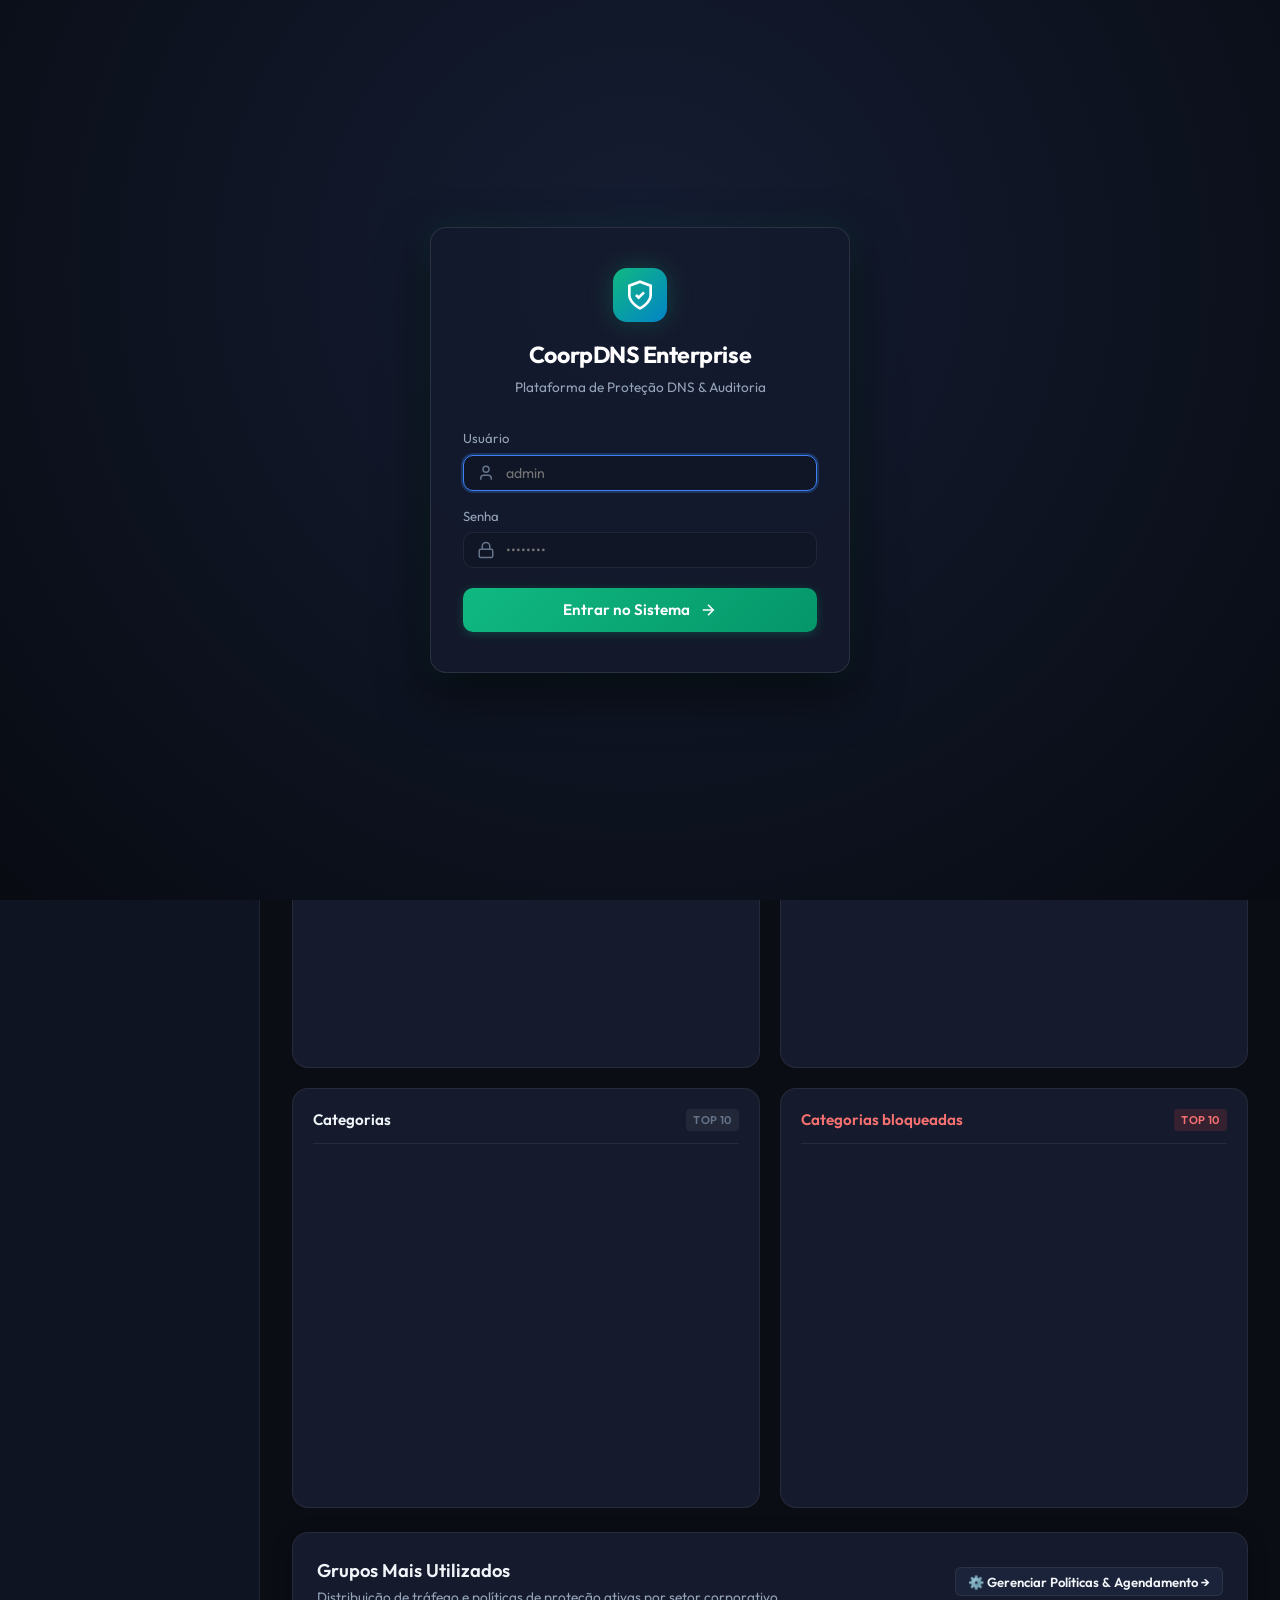
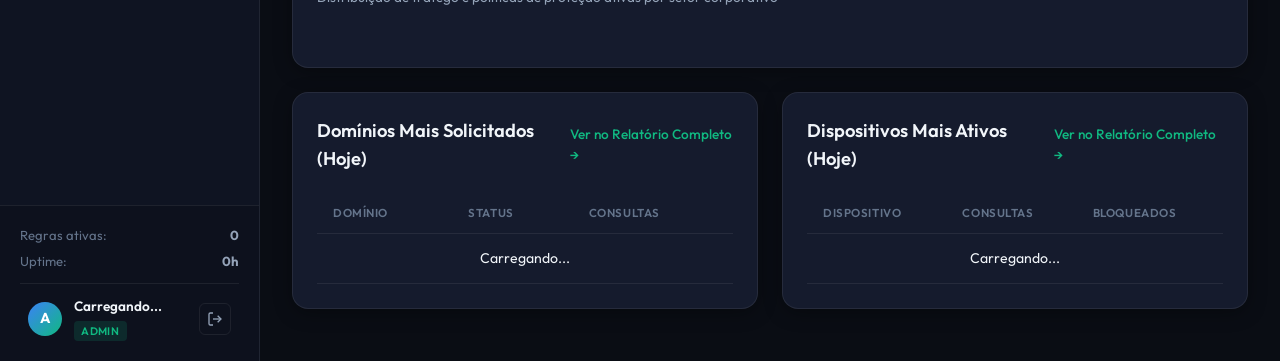
==== web/static/index.html @ c7ae7b0f "fix(cache): add cache buster query string to app.js and style.css in index.html" ====
<!DOCTYPE html>
<html lang="pt-BR">
<head>
  <meta charset="UTF-8">
  <meta name="viewport" content="width=device-width, initial-scale=1.0">
  <title>CoorpDNS - Plataforma Corporativa de Proteção DNS & Auditoria</title>
  <link rel="icon" type="image/svg+xml" href="favicon.svg">
  <link rel="preconnect" href="https://fonts.googleapis.com">
  <link rel="preconnect" href="https://fonts.gstatic.com" crossorigin>
  <link href="https://fonts.googleapis.com/css2?family=Outfit:wght@300;400;500;600;700&family=JetBrains+Mono:wght@400;500&display=swap" rel="stylesheet">
  <link rel="stylesheet" href="css/style.css?v=20261022_4">
</head>
<body>
  <!-- TELA DE LOGIN / AUTENTICAÇÃO -->
  <div id="loginOverlay" class="login-overlay hidden">
    <div class="login-card">
      <div class="login-brand">
        <div class="brand-logo login-logo">
          <svg viewBox="0 0 24 24" fill="none" stroke="currentColor" stroke-width="2">
            <path d="M12 22s8-4 8-10V5l-8-3-8 3v7c0 6 8 10 8 10z"/>
            <path d="m9 12 2 2 4-4"/>
          </svg>
        </div>
        <h2>CoorpDNS Enterprise</h2>
        <p>Plataforma de Proteção DNS & Auditoria</p>
      </div>

      <div id="loginAlert" class="login-alert hidden"></div>

      <form id="loginForm" class="login-form">
        <div class="form-group">
          <label for="loginUsername">Usuário</label>
          <div class="input-with-icon">
            <svg viewBox="0 0 24 24" fill="none" stroke="currentColor" stroke-width="2"><path d="M19 21v-2a4 4 0 0 0-4-4H9a4 4 0 0 0-4 4v2"/><circle cx="12" cy="7" r="4"/></svg>
            <input type="text" id="loginUsername" class="form-input" placeholder="admin" required autofocus autocomplete="username">
          </div>
        </div>

        <div class="form-group">
          <label for="loginPassword">Senha</label>
          <div class="input-with-icon">
            <svg viewBox="0 0 24 24" fill="none" stroke="currentColor" stroke-width="2"><rect width="18" height="11" x="3" y="11" rx="2" ry="2"/><path d="M7 11V7a5 5 0 0 1 10 0v4"/></svg>
            <input type="password" id="loginPassword" class="form-input" placeholder="••••••••" required autocomplete="current-password">
          </div>
        </div>

        <button type="submit" id="btnLoginSubmit" class="btn btn-primary btn-block">
          <span>Entrar no Sistema</span>
          <svg viewBox="0 0 24 24" fill="none" stroke="currentColor" stroke-width="2" style="width: 18px; height: 18px; flex-shrink: 0;"><path d="M5 12h14"/><path d="m12 5 7 7-7 7"/></svg>
        </button>
      </form>
    </div>
  </div>

  <div class="app-layout" id="appLayout">
    <!-- Barra Lateral de Navegação -->
    <aside class="sidebar">
      <div class="brand">
        <div class="brand-logo">
          <svg viewBox="0 0 24 24" fill="none" stroke="currentColor" stroke-width="2">
            <path d="M12 22s8-4 8-10V5l-8-3-8 3v7c0 6 8 10 8 10z"/>
            <path d="m9 12 2 2 4-4"/>
          </svg>
        </div>
        <div class="brand-text">
          <h2>CoorpDNS</h2>
          <span class="badge-status online" id="globalStatusIndicator">Ativo</span>
        </div>
      </div>

      <div class="sidebar-search-box">
        <div class="search-input-wrapper">
          <svg viewBox="0 0 24 24" fill="none" stroke="currentColor" stroke-width="2"><circle cx="11" cy="11" r="8"/><path d="m21 21-4.3-4.3"/></svg>
          <input type="text" id="sidebarSearchInput" class="sidebar-search-input" placeholder="Search...">
          <span class="kbd-badge">CTRL K</span>
        </div>
      </div>

      <nav class="nav-menu">
        <button class="nav-item active" data-tab="dashboard">
          <svg viewBox="0 0 24 24" fill="none" stroke="currentColor" stroke-width="2"><rect width="7" height="9" x="3" y="3" rx="1"/><rect width="7" height="5" x="14" y="3" rx="1"/><rect width="7" height="9" x="14" y="12" rx="1"/><rect width="7" height="5" x="3" y="16" rx="1"/></svg>
          Dashboard
        </button>
        <button class="nav-item" id="navItemPolicies" data-tab="policies">
          <svg viewBox="0 0 24 24" fill="none" stroke="currentColor" stroke-width="2"><path d="M12 22s8-4 8-10V5l-8-3-8 3v7c0 6 8 10 8 10z"/><circle cx="12" cy="11" r="3"/></svg>
          Políticas &amp; Grupos
          <span class="tab-badge" style="background:#f59e0b; color:#000; font-weight:700;">Novo</span>
        </button>
        <button class="nav-item highlight-tab" data-tab="reports">
          <svg viewBox="0 0 24 24" fill="none" stroke="currentColor" stroke-width="2"><path d="M3 3v18h18"/><path d="m19 9-5 5-4-4-3 3"/></svg>
          Relatórios (180d)
          <span class="tab-badge">Novo</span>
        </button>
        <button class="nav-item" data-tab="logs">
          <svg viewBox="0 0 24 24" fill="none" stroke="currentColor" stroke-width="2"><path d="M14 2H6a2 2 0 0 0-2 2v16a2 2 0 0 0 2 2h12a2 2 0 0 0 2-2V8z"/><path d="M14 2v6h6"/><path d="M16 13H8"/><path d="M16 17H8"/><path d="M10 9H8"/></svg>
          Log em Tempo Real
        </button>
        <button class="nav-item" data-tab="clients">
          <svg viewBox="0 0 24 24" fill="none" stroke="currentColor" stroke-width="2"><rect width="18" height="12" x="3" y="4" rx="2"/><path d="M2 20h20"/></svg>
          Dispositivos
        </button>
        <button class="nav-item" id="navItemRules" data-tab="rules">
          <svg viewBox="0 0 24 24" fill="none" stroke="currentColor" stroke-width="2"><path d="M12 2H2v10l9.29 9.29c.94.94 2.48.94 3.42 0l6.58-6.58c.94-.94.94-2.48 0-3.42L12 2Z"/><circle cx="7" cy="7" r=".5" fill="currentColor"/></svg>
          Regras & Listas
        </button>
        <button class="nav-item" id="navItemUsers" data-tab="users" style="display: none;">
          <svg viewBox="0 0 24 24" fill="none" stroke="currentColor" stroke-width="2"><path d="M16 21v-2a4 4 0 0 0-4-4H6a4 4 0 0 0-4 4v2"/><circle cx="9" cy="7" r="4"/><path d="M22 21v-2a4 4 0 0 0-3-3.87"/><path d="M16 3.13a4 4 0 0 1 0 7.75"/></svg>
          Usuários
        </button>
        <button class="nav-item" data-tab="guide">
          <svg viewBox="0 0 24 24" fill="none" stroke="currentColor" stroke-width="2"><circle cx="12" cy="12" r="10"/><path d="M12 16v-4"/><path d="M12 8h.01"/></svg>
          Guia de Rede
        </button>
      </nav>

      <div class="sidebar-footer">
        <div class="system-stats">
          <div class="stat-line">
            <span>Regras ativas:</span>
            <strong id="sidebarRuleCount">0</strong>
          </div>
          <div class="stat-line">
            <span>Uptime:</span>
            <strong id="sidebarUptime">0h</strong>
          </div>
        </div>

        <!-- Sessão do Usuário Conectado -->
        <div class="user-session-bar" id="userSessionBar">
          <div class="user-avatar" id="userAvatar">A</div>
          <div class="user-info">
            <div class="user-name" id="userDisplayName">Carregando...</div>
            <div class="user-role-badge role-admin" id="userDisplayRole">Admin</div>
          </div>
          <button id="btnLogout" class="btn-logout" title="Sair do Sistema">
            <svg viewBox="0 0 24 24" fill="none" stroke="currentColor" stroke-width="2">
              <path d="M9 21H5a2 2 0 0 1-2-2V5a2 2 0 0 1 2-2h4"/>
              <polyline points="16 17 21 12 16 7"/>
              <line x1="21" y1="12" x2="9" y2="12"/>
            </svg>
          </button>
        </div>
      </div>
    </aside>

    <!-- Conteúdo Principal -->
    <main class="main-content">
      <!-- Cabeçalho Superior -->
      <header class="topbar">
        <div class="page-title">
          <h1 id="pageTitle">Painel de Controle</h1>
          <p id="pageSubtitle">Proteção de rede e bloqueio de anúncios ativo para todos os dispositivos Wi-Fi</p>
        </div>
        <div class="header-actions">
          <!-- Botão Liga/Desliga Rápido com Pausa -->
          <div class="toggle-control-group">
            <button id="btnPauseModal" class="btn btn-secondary">Pausar Bloqueio...</button>
            <button id="btnMasterToggle" class="btn btn-primary toggle-btn">
              <span class="toggle-dot"></span>
              <span id="masterToggleText">Bloqueio Ativo</span>
            </button>
          </div>
        </div>
      </header>

      <!-- ABA 1: DASHBOARD -->
      <section id="tab-dashboard" class="tab-pane active">
        <!-- Cards de Métricas Principais -->
        <div class="metrics-grid">
          <div class="metric-card">
            <div class="metric-header">
              <span class="metric-title">Consultas Totais (24h)</span>
              <span class="metric-icon blue">🌐</span>
            </div>
            <div class="metric-value" id="cardTotalQueries">0</div>
            <div class="metric-sub">Resoluções processadas</div>
          </div>

          <div class="metric-card">
            <div class="metric-header">
              <span class="metric-title">Bloqueadas</span>
              <span class="metric-icon red">🛑</span>
            </div>
            <div class="metric-value text-red" id="cardBlockedQueries">0</div>
            <div class="metric-sub">Rastreadores e anúncios barrados</div>
          </div>

          <div class="metric-card">
            <div class="metric-header">
              <span class="metric-title">Taxa de Bloqueio</span>
              <span class="metric-icon emerald">📊</span>
            </div>
            <div class="metric-value text-emerald" id="cardBlockRate">0%</div>
            <div class="metric-sub">Do tráfego total evitado</div>
          </div>

          <div class="metric-card">
            <div class="metric-header">
              <span class="metric-title">Dispositivos Ativos</span>
              <span class="metric-icon purple">📱</span>
            </div>
            <div class="metric-value" id="cardActiveClients">0</div>
            <div class="metric-sub">Máquinas conectadas hoje</div>
          </div>
        </div>

        <!-- Monitoramento de Consultas & Status dos Dispositivos (Grid Hero - Screenshot 1) -->
        <div class="dashboard-hero-grid">
          <!-- Gráfico de Monitoramento de Consultas (24h) -->
          <div class="hero-chart-card">
            <div class="hero-chart-header">
              <div>
                <span class="hero-chart-title">
                  Monitoramento de consultas
                  <span class="hero-chart-badge" id="chartBlockedSummary">0 bloqueadas</span>
                </span>
              </div>
              <div class="hero-chart-controls">
                <select id="selectChartTimeRange" class="form-select" style="font-size: 0.78rem; padding: 0.25rem 0.6rem; height: auto;">
                  <option value="24h">Últimas 24 horas</option>
                  <option value="7d">Últimos 7 dias</option>
                  <option value="today">Hoje</option>
                </select>
                <div class="hero-chart-legend">
                  <span><span class="legend-dot green"></span>Consultas</span>
                  <span><span class="legend-dot red"></span>Bloqueadas</span>
                </div>
              </div>
            </div>
            <div class="smooth-area-chart-container" id="dashboardHeroChart">
              <svg id="heroTimelineSvg" viewBox="0 0 850 210" preserveAspectRatio="none"></svg>
            </div>
          </div>

          <!-- Status dos Dispositivos (Donut Chart - Screenshot 1) -->
          <div class="device-status-card">
            <div class="device-status-header">
              <span class="device-status-title">Status dos Dispositivos</span>
              <span class="device-status-count" id="donutDevicesTotalSummary">2 dispositivos</span>
            </div>

            <div class="donut-layout">
              <div class="donut-chart-wrapper">
                <svg class="donut-chart-svg" viewBox="0 0 120 120">
                  <circle cx="60" cy="60" r="48" fill="none" stroke="rgba(255,255,255,0.06)" stroke-width="12"></circle>
                  <circle id="donutCircleOnline" cx="60" cy="60" r="48" fill="none" stroke="#10b981" stroke-width="12" stroke-dasharray="301.59" stroke-dashoffset="0" stroke-linecap="round"></circle>
                </svg>
                <div class="donut-center-text">
                  <div class="donut-center-number" id="donutCenterCount">2</div>
                  <div class="donut-center-label">Total</div>
                </div>
              </div>

              <div class="donut-legend-list">
                <div class="donut-legend-item"><span class="donut-dot" style="background: #10b981;"></span> Online: <strong id="donutOnlineCount">2</strong></div>
                <div class="donut-legend-item"><span class="donut-dot" style="background: #64748b;"></span> Offline: <strong id="donutOfflineCount">0</strong></div>
                <div class="donut-legend-item"><span class="donut-dot" style="background: #3b82f6;"></span> Desconhecido: <strong>0</strong></div>
                <div class="donut-legend-item"><span class="donut-dot" style="background: #ef4444;"></span> Erro: <strong>0</strong></div>
                <div class="donut-legend-item"><span class="donut-dot" style="background: #f59e0b;"></span> Parado: <strong>0</strong></div>
              </div>
            </div>

            <div class="device-sub-indicators">
              <div class="sub-indicator-item">
                <svg viewBox="0 0 24 24" fill="none" stroke="currentColor" stroke-width="2"><path d="M12 22s8-4 8-10V5l-8-3-8 3v7c0 6 8 10 8 10z"/></svg>
                <span>Proxy rodando e filtrando em tempo real</span>
              </div>
              <div class="sub-indicator-item">
                <svg viewBox="0 0 24 24" fill="none" stroke="currentColor" stroke-width="2"><circle cx="12" cy="12" r="10"/><path d="m9 12 2 2 4-4"/></svg>
                <span>DNS aplicado e propagado para a rede</span>
              </div>
            </div>
          </div>
        </div>

        <!-- 4 TOP 10 CARDS (Aplicações, Aplicações Bloqueadas, Categorias, Categorias Bloqueadas - Screenshot 1) -->
        <div class="top10-widgets-grid">
          <!-- Card 1: Aplicações Mais Utilizadas -->
          <div class="top10-card">
            <div class="top10-card-header">
              <h4 class="top10-title">Aplicações</h4>
              <span class="top10-pill-badge">TOP 10</span>
            </div>
            <ul class="top10-list" id="listTopApps">
              <!-- Preenchido via JS -->
            </ul>
          </div>

          <!-- Card 2: Aplicações Bloqueadas -->
          <div class="top10-card">
            <div class="top10-card-header">
              <h4 class="top10-title blocked-accent">Aplicações bloqueadas</h4>
              <span class="top10-pill-badge red">TOP 10</span>
            </div>
            <ul class="top10-list" id="listTopBlockedApps">
              <!-- Preenchido via JS (ou Empty State de Xícara de Café) -->
            </ul>
          </div>

          <!-- Card 3: Categorias Mais Utilizadas -->
          <div class="top10-card">
            <div class="top10-card-header">
              <h4 class="top10-title">Categorias</h4>
              <span class="top10-pill-badge">TOP 10</span>
            </div>
            <ul class="top10-list" id="listTopCategories">
              <!-- Preenchido via JS -->
            </ul>
          </div>

          <!-- Card 4: Categorias Bloqueadas -->
          <div class="top10-card">
            <div class="top10-card-header">
              <h4 class="top10-title blocked-accent">Categorias bloqueadas</h4>
              <span class="top10-pill-badge red">TOP 10</span>
            </div>
            <ul class="top10-list" id="listTopBlockedCategories">
              <!-- Preenchido via JS (ou Empty State de Xícara de Café) -->
            </ul>
          </div>
        </div>

        <!-- Grupos Mais Utilizados & Auditoria Rápida -->
        <div class="card" style="margin-bottom: 1.5rem;">
          <div class="card-header" style="display: flex; justify-content: space-between; align-items: center;">
            <div>
              <h3>Grupos Mais Utilizados</h3>
              <p class="card-desc">Distribuição de tráfego e políticas de proteção ativas por setor corporativo</p>
            </div>
            <button class="btn btn-secondary btn-sm" id="btnGoToPoliciesTab">
              ⚙️ Gerenciar Políticas &amp; Agendamento &rarr;
            </button>
          </div>
          <div id="containerDashboardGroupsList" style="display: grid; grid-template-columns: repeat(auto-fit, minmax(240px, 1fr)); gap: 1rem; padding: 0.5rem 0;">
            <!-- Preenchido via JS -->
          </div>
        </div>

        <!-- Duas colunas: Top Domínios Hoje + Clientes Recentes -->
        <div class="dashboard-columns">
          <div class="card">
            <div class="card-header">
              <h3>Domínios Mais Solicitados (Hoje)</h3>
              <a href="#" class="view-all-link" data-go-tab="reports">Ver no Relatório Completo &rarr;</a>
            </div>
            <div class="table-container compact">
              <table class="data-table" id="tableQuickDomains">
                <thead>
                  <tr>
                    <th>Domínio</th>
                    <th>Status</th>
                    <th>Consultas</th>
                  </tr>
                </thead>
                <tbody>
                  <tr><td colspan="3" class="text-center text-muted">Carregando...</td></tr>
                </tbody>
              </table>
            </div>
          </div>

          <div class="card">
            <div class="card-header">
              <h3>Dispositivos Mais Ativos (Hoje)</h3>
              <a href="#" class="view-all-link" data-go-tab="reports">Ver no Relatório Completo &rarr;</a>
            </div>
            <div class="table-container compact">
              <table class="data-table" id="tableQuickClients">
                <thead>
                  <tr>
                    <th>Dispositivo</th>
                    <th>Consultas</th>
                    <th>Bloqueados</th>
                  </tr>
                </thead>
                <tbody>
                  <tr><td colspan="3" class="text-center text-muted">Carregando...</td></tr>
                </tbody>
              </table>
            </div>
          </div>
        </div>
      </section>

      <!-- ABA: POLÍTICAS & GRUPOS (APLICAÇÕES, HORÁRIOS & AGENDAMENTO - Screenshots 2 e 3) -->
      <section id="tab-policies" class="tab-pane">
        <!-- Barra de Seleção da Política / Grupo -->
        <div class="policy-header-bar">
          <div class="policy-title-group">
            <button class="btn-policy-back" id="btnPolicyBackToDashboard" title="Voltar para a Visão Geral">
              <svg viewBox="0 0 24 24" width="18" height="18" fill="none" stroke="currentColor" stroke-width="2"><path d="m15 18-6-6 6-6"/></svg>
            </button>
            <div class="policy-title-text">
              <h2>
                <span id="labelPolicyGroupTitle">Política: Geral / Padrão Corporativo</span>
                <span id="badgePolicyScheduleState" class="badge-status online" style="font-size: 0.72rem; vertical-align: middle;">Horário Ativo</span>
              </h2>
            </div>
          </div>

          <div style="display: flex; align-items: center; gap: 0.75rem;">
            <label for="selectCurrentPolicyGroup" style="font-size: 0.82rem; color: var(--text-muted); font-weight: 600;">Grupo:</label>
            <select id="selectCurrentPolicyGroup" class="form-select" style="min-width: 220px;">
              <!-- Preenchido via JS -->
            </select>
            <button id="btnSaveAllPolicyChanges" class="btn btn-primary btn-sm">
              💾 Salvar Todas as Regras
            </button>
          </div>
        </div>

        <!-- Sub-Navegação da Política (Domínios, Aplicações, Categorias, Horário de Funcionamento, Vínculos, Auditoria) -->
        <div class="policy-subnav-tabs">
          <button class="policy-subnav-tab" data-pol-subtab="domains">
            <svg viewBox="0 0 24 24" width="16" height="16" fill="none" stroke="currentColor" stroke-width="2"><line x1="3" y1="6" x2="21" y2="6"/><line x1="3" y1="12" x2="21" y2="12"/><line x1="3" y1="18" x2="21" y2="18"/></svg>
            Domínios
          </button>
          <button class="policy-subnav-tab active" data-pol-subtab="applications">
            <svg viewBox="0 0 24 24" width="16" height="16" fill="none" stroke="currentColor" stroke-width="2"><rect width="7" height="7" x="3" y="3" rx="1"/><rect width="7" height="7" x="14" y="3" rx="1"/><rect width="7" height="7" x="14" y="14" rx="1"/><rect width="7" height="7" x="3" y="14" rx="1"/></svg>
            Aplicações
            <span class="tab-badge" id="policyAppsBlockedBadge" style="background: rgba(239, 68, 68, 0.2); color: #f87171;">0</span>
          </button>
          <button class="policy-subnav-tab" data-pol-subtab="categories">
            <svg viewBox="0 0 24 24" width="16" height="16" fill="none" stroke="currentColor" stroke-width="2"><path d="M12 2H2v10l9.29 9.29c.94.94 2.48.94 3.42 0l6.58-6.58c.94-.94.94-2.48 0-3.42L12 2Z"/></svg>
            Categorias
          </button>
          <button class="policy-subnav-tab" data-pol-subtab="schedule">
            <svg viewBox="0 0 24 24" width="16" height="16" fill="none" stroke="currentColor" stroke-width="2"><rect width="18" height="18" x="3" y="4" rx="2" ry="2"/><line x1="16" y1="2" x2="16" y2="6"/><line x1="8" y1="2" x2="8" y2="6"/><line x1="3" y1="10" x2="21" y2="10"/></svg>
            Horário de funcionamento
          </button>
          <button class="policy-subnav-tab" data-pol-subtab="devices">
            <svg viewBox="0 0 24 24" width="16" height="16" fill="none" stroke="currentColor" stroke-width="2"><path d="M10 13a5 5 0 0 0 7.54.54l3-3a5 5 0 0 0-7.07-7.07l-1.72 1.71"/><path d="M14 11a5 5 0 0 0-7.54-.54l-3 3a5 5 0 0 0 7.07 7.07l1.71-1.71"/></svg>
            Vínculos
          </button>
          <button class="policy-subnav-tab" data-pol-subtab="audit">
            <svg viewBox="0 0 24 24" width="16" height="16" fill="none" stroke="currentColor" stroke-width="2"><path d="M12 20h9"/><path d="M16.5 3.5a2.12 2.12 0 0 1 3 3L7 19l-4 1 1-4Z"/></svg>
            Auditoria
          </button>
        </div>

        <!-- CONTEÚDO SUB-ABA 1: APLICAÇÕES (Screenshot 3) -->
        <div id="subtab-policy-applications" class="policy-tab-pane active">
          <div class="apps-catalog-toolbar">
            <div class="apps-toolbar-left">
              <h4 style="font-size: 1.05rem; margin-bottom: 0.25rem;">Aplicações</h4>
              <p>Escolha as aplicações e categorias que você quer bloquear para este grupo. Tudo que ficar desligado continua liberado.</p>
            </div>
            <div class="apps-toolbar-right">
              <label class="filter-blocked-toggle-label">
                <label class="tactile-switch">
                  <input type="checkbox" id="checkFilterOnlyBlockedApps">
                  <span class="tactile-slider"></span>
                </label>
                <span>Mostrar somente bloqueadas</span>
              </label>

              <div class="apps-search-wrapper">
                <svg viewBox="0 0 24 24" fill="none" stroke="currentColor" stroke-width="2"><circle cx="11" cy="11" r="8"/><path d="m21 21-4.3-4.3"/></svg>
                <input type="text" id="inputSearchPolicyApps" class="apps-search-input" placeholder="Procure aplicações...">
              </div>
            </div>
          </div>

          <!-- Grade de Cards de Categorias com Aplicações (AI, Bank, Betting, etc.) -->
          <div class="apps-category-grid" id="gridPolicyCategoryCards">
            <!-- Renderizado dinamicamente via JS -->
          </div>
        </div>

        <!-- CONTEÚDO SUB-ABA 2: HORÁRIO DE FUNCIONAMENTO (Screenshot 2) -->
        <div id="subtab-policy-schedule" class="policy-tab-pane">
          <div class="schedule-control-card">
            <!-- Switch Habilitar Horário -->
            <div class="schedule-header-switch-area">
              <div class="schedule-switch-group">
                <label class="tactile-switch">
                  <input type="checkbox" id="checkEnablePolicySchedule" checked>
                  <span class="tactile-slider"></span>
                </label>
                <div>
                  <strong style="font-size: 0.95rem; display: block; color: var(--text-main);">Habilitar Horário de Funcionamento</strong>
                  <span class="schedule-switch-desc">Com o horário ligado, as regras e restrições desta política respeitam a grade semanal abaixo.</span>
                </div>
              </div>

              <div style="display: flex; gap: 0.5rem; align-items: center;">
                <span id="scheduleSaveIndicator" style="font-size: 0.8rem; color: var(--accent-emerald);"></span>
                <button id="btnSaveScheduleOnly" class="btn btn-primary btn-sm">Salvar Horário</button>
              </div>
            </div>

            <!-- Seletor de Modo: Totalmente Bloqueado / Parcialmente Bloqueado / Totalmente Liberado -->
            <div style="margin-bottom: 0.75rem;">
              <label style="font-size: 0.82rem; font-weight: 600; color: var(--text-muted); text-transform: uppercase; letter-spacing: 0.05em;">Modo de Operação do Agendamento:</label>
            </div>
            <div class="schedule-modes-selector">
              <div class="mode-card-option" data-schedule-mode="total_block" id="optModeTotalBlock">
                <div class="mode-card-title">
                  <span>🛑 Totalmente Bloqueado</span>
                </div>
                <div class="mode-card-desc">
                  Durante os blocos marcados na grade, <strong>toda e qualquer navegação na internet é bloqueada</strong> (sinkhole completo para todos os dispositivos deste grupo).
                </div>
              </div>

              <div class="mode-card-option active" data-schedule-mode="partial_block" id="optModePartialBlock">
                <div class="mode-card-title">
                  <span>⚖️ Parcialmente Bloqueado (Recomendado)</span>
                </div>
                <div class="mode-card-desc">
                  Os bloqueios de <strong>aplicações e categorias selecionadas só valem dentro dos horários marcados</strong>. Fora deles, a navegação fica liberada.
                </div>
              </div>

              <div class="mode-card-option" data-schedule-mode="total_allow" id="optModeTotalAllow">
                <div class="mode-card-title">
                  <span>🟢 Totalmente Liberado</span>
                </div>
                <div class="mode-card-desc">
                  Durante os horários agendados, todas as restrições são suspensas (modo livre e sem bloqueios durante o período agendado).
                </div>
              </div>
            </div>

            <!-- Barra de Presets Rápidos -->
            <div class="schedule-presets-bar">
              <div style="font-size: 0.82rem; color: var(--text-dim); display: flex; align-items: center; gap: 0.4rem;">
                <svg viewBox="0 0 24 24" width="14" height="14" fill="none" stroke="currentColor" stroke-width="2"><circle cx="12" cy="12" r="10"/><polyline points="12 6 12 12 14 14"/></svg>
                <span>Atalhos de Grade:</span>
              </div>
              <div class="preset-buttons-group">
                <button type="button" class="btn btn-secondary btn-sm" id="btnPresetCommercial">🏢 Comercial (Seg-Sex 08h-12h e 14h-18h)</button>
                <button type="button" class="btn btn-secondary btn-sm" id="btnPresetFullDay">⏰ Dia Inteiro (Seg-Sex 08h-18h)</button>
                <button type="button" class="btn btn-secondary btn-sm" id="btnPresetWeekend">🏖️ Fins de Semana Bloqueados</button>
                <button type="button" class="btn btn-secondary btn-sm" id="btnPresetSelectAll">🔄 Selecionar Todos</button>
                <button type="button" class="btn btn-secondary btn-sm" id="btnPresetClearAll" style="color: #f87171;">🧹 Limpar Grade</button>
              </div>
            </div>

            <!-- Grade Semanal Interativa (Domingo a Sábado, 00:00 a 23:00) -->
            <div class="weekly-calendar-table-wrapper" id="calendarTableWrapper">
              <table class="weekly-grid-table" id="tableWeeklySchedule">
                <thead>
                  <tr>
                    <th class="time-col-header">Horário</th>
                    <th data-day-index="0">Domingo</th>
                    <th data-day-index="1">Segunda</th>
                    <th data-day-index="2">Terça</th>
                    <th data-day-index="3">Quarta</th>
                    <th data-day-index="4">Quinta</th>
                    <th data-day-index="5">Sexta</th>
                    <th data-day-index="6">Sábado</th>
                  </tr>
                </thead>
                <tbody id="tbodyWeeklyGrid">
                  <!-- Gerado dinamicamente com 24 horas x 7 dias -->
                </tbody>
              </table>

              <!-- Linha Indicadora de Horário Real (Pulsando Vermelho) -->
              <div class="current-time-marker-line" id="currentTimeMarker" style="display: none;">
                <span class="current-time-badge" id="currentTimeBadge">16:15</span>
              </div>
            </div>
          </div>
        </div>

        <!-- CONTEÚDO SUB-ABA 3: DOMÍNIOS -->
        <div id="subtab-policy-domains" class="policy-tab-pane">
          <div class="card">
            <div class="card-header">
              <div>
                <h3>Regras Personalizadas de Domínio para este Grupo</h3>
                <p class="card-desc">Adicione domínios específicos que este grupo deve sempre bloquear ou liberar</p>
              </div>
            </div>
            <div style="padding: 1.25rem;">
              <div style="display: flex; gap: 0.5rem; margin-bottom: 1rem;">
                <input type="text" id="inputGroupCustomDomain" class="form-input" placeholder="ex: siteespecifico.com.br" style="flex: 1;">
                <button id="btnGroupAddBlockDomain" class="btn btn-danger btn-sm">Bloquear Domínio</button>
                <button id="btnGroupAddAllowDomain" class="btn btn-success btn-sm">Permitir Domínio</button>
              </div>
              <p class="text-muted" style="font-size: 0.85rem;">As regras desta política aplicam-se com prioridade estrita aos dispositivos membros deste grupo.</p>
            </div>
          </div>
        </div>

        <!-- CONTEÚDO SUB-ABA 4: CATEGORIAS GLOBAIS -->
        <div id="subtab-policy-categories" class="policy-tab-pane">
          <div class="card">
            <div class="card-header" style="display: flex; justify-content: space-between; align-items: center;">
              <div>
                <h3>Políticas de Categorias de Conteúdo</h3>
                <p class="card-desc">Bloqueie temas inteiros (Pornografia, Apostas, Redes Sociais, P2P/Torrent)</p>
              </div>
              <div style="display: flex; gap: 0.5rem;">
                <button id="btnPolicyCatBlockAll" class="btn btn-secondary btn-sm">Bloquear Todas</button>
                <button id="btnPolicyCatAllowAll" class="btn btn-secondary btn-sm">Liberar Todas</button>
              </div>
            </div>
            <div class="category-grid" id="containerPolicyCategoriesGrid" style="padding: 1.25rem;">
              <!-- Preenchido via JS -->
            </div>
          </div>
        </div>

        <!-- CONTEÚDO SUB-ABA 5: VÍNCULOS (DISPOSITIVOS NO GRUPO) -->
        <div id="subtab-policy-devices" class="policy-tab-pane">
          <div class="card">
            <div class="card-header" style="display: flex; justify-content: space-between; align-items: center;">
              <div>
                <h3>Dispositivos Vinculados a esta Política</h3>
                <p class="card-desc">Aparelhos corporativos que recebem estas regras de aplicações e agendamento</p>
              </div>
              <button class="btn btn-secondary btn-sm" id="btnOpenNewClientFromPolicy">
                + Associar Novo Dispositivo
              </button>
            </div>
            <div class="table-container">
              <table class="data-table" id="tablePolicyGroupClients">
                <thead>
                  <tr>
                    <th>Tipo</th>
                    <th>Nome do Dispositivo</th>
                    <th>IP / Identificador</th>
                    <th>Status</th>
                    <th>Comentário</th>
                  </tr>
                </thead>
                <tbody id="tbodyPolicyGroupClients">
                  <!-- Preenchido via JS -->
                </tbody>
              </table>
            </div>
          </div>
        </div>

        <!-- CONTEÚDO SUB-ABA 6: AUDITORIA -->
        <div id="subtab-policy-audit" class="policy-tab-pane">
          <div class="card">
            <div class="card-header">
              <div>
                <h3>Histórico de Auditoria da Política</h3>
                <p class="card-desc">Registro de alterações de regras, aplicações e horários realizadas pelos administradores</p>
              </div>
            </div>
            <div style="padding: 1.25rem;">
              <div class="log-entry" style="padding: 0.75rem; border-left: 3px solid var(--accent-emerald); background: rgba(255,255,255,0.02); margin-bottom: 0.5rem; border-radius: 4px;">
                <div style="display: flex; justify-content: space-between; font-size: 0.8rem; color: var(--text-dim);">
                  <span>Administrador Principal (admin)</span>
                  <span>Hoje às 16:10</span>
                </div>
                <div style="font-size: 0.85rem; color: var(--text-main); margin-top: 0.25rem;">
                  Atualização de agendamento: Horário comercial habilitado (Segunda a Sexta, 08:00 - 18:00).
                </div>
              </div>
              <div class="log-entry" style="padding: 0.75rem; border-left: 3px solid #f97316; background: rgba(255,255,255,0.02); margin-bottom: 0.5rem; border-radius: 4px;">
                <div style="display: flex; justify-content: space-between; font-size: 0.8rem; color: var(--text-dim);">
                  <span>Administrador Principal (admin)</span>
                  <span>Hoje às 15:30</span>
                </div>
                <div style="font-size: 0.85rem; color: var(--text-main); margin-top: 0.25rem;">
                  Aplicações da categoria <strong>Betting</strong> (Bet365, Betano, Betfair, Blaze) configuradas como bloqueadas.
                </div>
              </div>
            </div>
          </div>
        </div>
      </section>

      <!-- ABA 2: RELATÓRIOS (180 DIAS) -->
      <section id="tab-reports" class="tab-pane">
        <!-- Barra de Controle do Relatório -->
        <div class="report-filter-bar">
          <div class="period-selector">
            <span class="filter-label">Período de Análise:</span>
            <div class="btn-group" id="reportPeriodBtns">
              <button class="btn btn-sm btn-filter" data-days="1">Hoje</button>
              <button class="btn btn-sm btn-filter" data-days="7">7 Dias</button>
              <button class="btn btn-sm btn-filter active" data-days="30">30 Dias</button>
              <button class="btn btn-sm btn-filter" data-days="90">90 Dias</button>
              <button class="btn btn-sm btn-filter highlight" data-days="180">180 Dias (Completo)</button>
            </div>
          </div>

          <div class="export-actions">
            <button id="btnExportCSV" class="btn btn-secondary btn-sm">
              <svg viewBox="0 0 24 24" width="16" height="16" fill="none" stroke="currentColor" stroke-width="2"><path d="M21 15v4a2 2 0 0 1-2 2H5a2 2 0 0 1-2-2v-4"/><polyline points="7 10 12 15 17 10"/><line x1="12" y1="15" x2="12" y2="3"/></svg>
              Exportar CSV
            </button>
          </div>
        </div>

        <!-- Seletor dos 3 Relatórios -->
        <div class="report-nav-tabs">
          <button class="report-subtab active" data-report="top-sites">
            1. Top Sites Mais Acessados
          </button>
          <button class="report-subtab" data-report="top-machines">
            2. Top Máquinas que Mais Consomem
          </button>
          <button class="report-subtab" data-report="machine-matrix">
            3. Máquina x Sites Acessados por Período
          </button>
          <button class="report-subtab" data-report="group-report">
            4. Relatório por Grupo de Dispositivos
          </button>
        </div>

        <!-- Sub-Relatório 1: Top Sites Mais Acessados -->
        <div id="subreport-top-sites" class="subreport-content active">
          <div class="card">
            <div class="card-header">
              <div>
                <h3>Ranking dos Sites Mais Acessados na Rede</h3>
                <p class="card-desc" id="subreport1Desc">Analisando histórico agregado dos últimos 30 dias</p>
              </div>
              <div class="filter-options">
                <select id="selectDomainStatusFilter" class="form-select">
                  <option value="all">Todos os Status</option>
                  <option value="allowed">Apenas Permitidos</option>
                  <option value="blocked">Apenas Bloqueados</option>
                </select>
              </div>
            </div>

            <div class="table-container">
              <table class="data-table" id="tableReportTopDomains">
                <thead>
                  <tr>
                    <th style="width: 60px;">#</th>
                    <th>Domínio</th>
                    <th>Status</th>
                    <th>Total de Consultas</th>
                    <th>Proporção na Rede</th>
                    <th>Ação Rápida</th>
                  </tr>
                </thead>
                <tbody id="tbodyReportTopDomains">
                  <tr><td colspan="6" class="text-center text-muted">Carregando dados históricos...</td></tr>
                </tbody>
              </table>
            </div>
          </div>
        </div>

        <!-- Sub-Relatório 2: Top Máquinas que Mais Consomem -->
        <div id="subreport-top-machines" class="subreport-content">
          <div class="card">
            <div class="card-header">
              <div>
                <h3>Consumo de Requisições por Dispositivo (Wi-Fi & Cabo)</h3>
                <p class="card-desc" id="subreport2Desc">Identifique quais TVs, smartphones ou computadores geram maior tráfego</p>
              </div>
            </div>

            <div class="table-container">
              <table class="data-table" id="tableReportTopClients">
                <thead>
                  <tr>
                    <th style="width: 60px;">#</th>
                    <th>Dispositivo (Nome / IP)</th>
                    <th>Consultas Totais</th>
                    <th>Consultas Bloqueadas</th>
                    <th>Taxa de Bloqueio</th>
                    <th>Ação</th>
                  </tr>
                </thead>
                <tbody id="tbodyReportTopClients">
                  <tr><td colspan="6" class="text-center text-muted">Carregando dados históricos...</td></tr>
                </tbody>
              </table>
            </div>
          </div>
        </div>

        <!-- Sub-Relatório 3: Máquina x Sites Acessados por Período -->
        <div id="subreport-machine-matrix" class="subreport-content">
          <div class="card">
            <div class="card-header flex-column-mobile">
              <div>
                <h3>Cruzamento: Máquina &times; Sites Acessados</h3>
                <p class="card-desc">Auditoria detalhada de quais domínios foram solicitados por cada aparelho</p>
              </div>
              <div class="client-picker-wrapper">
                <label for="selectMatrixClient">Selecione o Dispositivo:</label>
                <select id="selectMatrixClient" class="form-select">
                  <option value="">Carregando dispositivos...</option>
                </select>
              </div>
            </div>

            <div class="client-summary-strip" id="matrixClientSummary">
              <!-- Preenchido via JS com estatísticas do cliente selecionado -->
            </div>

            <div class="table-container">
              <table class="data-table" id="tableReportMatrix">
                <thead>
                  <tr>
                    <th>Domínio Acessado por este Dispositivo</th>
                    <th>Total de Acessos</th>
                    <th>Bloqueados</th>
                    <th>Ação de Regra</th>
                  </tr>
                </thead>
                <tbody id="tbodyReportMatrix">
                  <tr><td colspan="4" class="text-center text-muted">Selecione uma máquina acima para carregar o histórico.</td></tr>
                </tbody>
              </table>
            </div>
          </div>
        </div>

        <!-- Sub-Relatório 4: Relatório por Grupo de Dispositivos -->
        <div id="subreport-group-report" class="subreport-content">
          <div class="card">
            <div class="card-header flex-column-mobile">
              <div>
                <h3>Relatório por Grupo de Dispositivos</h3>
                <p class="card-desc">Dispositivos do grupo selecionado e todos os sites que cada um acessou no período</p>
              </div>
              <div class="client-picker-wrapper">
                <label for="selectReportGroup">Selecione o Grupo:</label>
                <select id="selectReportGroup" class="form-select">
                  <option value="">Carregando grupos...</option>
                </select>
              </div>
            </div>

            <div class="client-summary-strip" id="groupSummaryStrip">
              <!-- Preenchido via JS com estatísticas agregadas do grupo -->
            </div>

            <div id="groupDevicesContainer" class="group-devices-list">
              <div class="text-center text-muted" style="padding: 2rem;">Selecione um grupo para visualizar os dispositivos e sites acessados.</div>
            </div>
          </div>
        </div>
      </section>

      <!-- ABA 3: LOG EM TEMPO REAL -->
      <section id="tab-logs" class="tab-pane">
        <div class="card">
          <div class="card-header">
            <div>
              <h3>Log de Consultas DNS Recentes</h3>
              <p class="card-desc">Transparência em tempo real de cada resolução de nome solicitada na sua rede</p>
            </div>
            <div class="log-filters">
              <input type="text" id="inputSearchDomain" class="form-input" placeholder="Filtrar por domínio...">
              <select id="selectLogStatus" class="form-select">
                <option value="all">Todos</option>
                <option value="allowed">Permitidos</option>
                <option value="blocked">Bloqueados</option>
              </select>
              <button id="btnRefreshLogs" class="btn btn-secondary btn-sm">Atualizar</button>
            </div>
          </div>

          <div class="table-container">
            <table class="data-table font-mono-table" id="tableLiveLogs">
              <thead>
                <tr>
                  <th>Horário</th>
                  <th>Cliente</th>
                  <th>Tipo</th>
                  <th>Domínio</th>
                  <th>Status</th>
                  <th>Destino / Regra</th>
                  <th>Latência</th>
                  <th>Ação</th>
                </tr>
              </thead>
              <tbody id="tbodyLiveLogs">
                <tr><td colspan="8" class="text-center text-muted">Aguardando consultas...</td></tr>
              </tbody>
            </table>
          </div>
        </div>
      </section>

      <!-- ABA 4: DISPOSITIVOS (CLIENTES LOCAIS E REMOTOS) -->
      <section id="tab-clients" class="tab-pane">
        <div class="card">
          <div class="card-header">
            <div>
              <h3>Dispositivos Identificados (Wi-Fi Local & Clientes Remotos na Nuvem)</h3>
              <p class="card-desc">Organize aparelhos em grupos e cadastre máquinas remotas autenticadas por token</p>
            </div>
            <div style="display: flex; gap: 0.5rem; flex-wrap: wrap;">
              <button id="btnOpenGroupCategoriesModal" class="btn btn-secondary btn-sm" title="Defina quais categorias de sites são liberadas ou bloqueadas por grupo">
                🛡️ Políticas de Categorias
              </button>
              <button id="btnOpenBlockPageSettingsModal" class="btn btn-secondary btn-sm" title="Configure a página de bloqueio exibida ao usuário e contatos de suporte">
                🚫 Página de Bloqueio & Suporte
              </button>
              <a href="/blocked?domain=bet365.com&category=gambling&group=Crian%C3%A7as%20%2F%20Kids&client=192.168.1.72" target="_blank" class="btn btn-secondary btn-sm" title="Abre uma prévia da página de bloqueio que o usuário final vê" style="text-decoration: none;">
                👁️ Ver Página de Bloqueio
              </a>
              <button id="btnOpenActiveDirectoryModal" class="btn btn-secondary btn-sm" title="Configure integração com Active Directory e Controladores de Domínio">
                🏢 Active Directory (AD)
              </button>
              <button id="btnOpenGroupManagerModal" class="btn btn-secondary btn-sm">
                📁 Gerenciar Grupos
              </button>
              <a href="/downloads/coorpdns-agent.msi" download class="btn btn-secondary btn-sm" title="Baixar Instalador MSI Oficial para Windows (GPO / Active Directory / SCCM)" style="text-decoration: none;">
                <svg viewBox="0 0 24 24" width="15" height="15" fill="none" stroke="currentColor" stroke-width="2"><path d="M21 15v4a2 2 0 0 1-2 2H5a2 2 0 0 1-2-2v-4"/><polyline points="7 10 12 15 17 10"/><line x1="12" y1="15" x2="12" y2="3"/></svg>
                Baixar MSI (.msi)
              </a>
              <a href="/downloads/coorpdns-agent.exe" download class="btn btn-secondary btn-sm" title="Baixar Binário Executável Portátil para Windows" style="text-decoration: none;">
                <svg viewBox="0 0 24 24" width="15" height="15" fill="none" stroke="currentColor" stroke-width="2"><polyline points="16 18 22 12 16 6"/><polyline points="8 6 2 12 8 18"/></svg>
                Baixar EXE (.exe)
              </a>
              <button id="btnOpenNewRemoteClientModal" class="btn btn-primary btn-sm">
                <svg viewBox="0 0 24 24" width="16" height="16" fill="none" stroke="currentColor" stroke-width="2"><path d="M12 5v14M5 12h14"/></svg>
                + Cadastrar Dispositivo Remoto
              </button>
            </div>
          </div>

          <div class="table-container">
            <table class="data-table" id="tableClientsList">
              <thead>
                <tr>
                  <th>Tipo</th>
                  <th>Grupo</th>
                  <th>Nome do Dispositivo</th>
                  <th>IP / Identificador</th>
                  <th>Token DoH / Status</th>
                  <th>Comentário / Uso</th>
                  <th>Ações</th>
                </tr>
              </thead>
              <tbody id="tbodyClientsList">
                <tr><td colspan="7" class="text-center text-muted">Carregando clientes...</td></tr>
              </tbody>
            </table>
          </div>
        </div>
      </section>

      <!-- ABA 5: REGRAS & LISTAS -->
      <section id="tab-rules" class="tab-pane">
        <div class="rules-grid">
          <div class="card">
            <div class="card-header">
              <h3>Listas de Bloqueio Automáticas</h3>
              <p class="card-desc">Feeds comunitários de alta confiança atualizados periodicamente</p>
            </div>
            <div class="lists-wrapper" id="listsContainer">
              <!-- Renderizado via JS -->
            </div>
          </div>

          <div class="card">
            <div class="card-header">
              <h3>Regras Personalizadas do Usuário</h3>
              <p class="card-desc">Adicione domínios específicos que você deseja bloquear ou liberar</p>
            </div>
            <div class="add-rule-form">
              <input type="text" id="inputNewRule" class="form-input" placeholder="ex: ||tiktok.com^ ou ads.meusite.com">
              <div class="rule-action-buttons">
                <button id="btnAddBlockRule" class="btn btn-danger btn-sm">Bloquear Domínio</button>
                <button id="btnAddAllowRule" class="btn btn-success btn-sm">Permitir Domínio (Exceção)</button>
              </div>
            </div>

            <div class="rules-tabs">
              <h4>Regras de Bloqueio Customizadas:</h4>
              <ul class="custom-rules-list" id="ulBlockRules">
                <li class="text-muted">Nenhuma regra personalizada configurada.</li>
              </ul>

              <h4 style="margin-top: 1.5rem;">Regras de Exceção (Permitidos):</h4>
              <ul class="custom-rules-list" id="ulAllowRules">
                <li class="text-muted">Nenhuma exceção configurada.</li>
              </ul>
            </div>
          </div>
        </div>
      </section>

      <!-- ABA 6: GUIA DE IMPLANTAÇÃO CORPORATIVA -->
      <section id="tab-guide" class="tab-pane">
        <div class="card guide-card">
          <div class="card-header">
            <div>
              <h3>Implantação Corporativa no Firewall &amp; DHCP (Sem Instalar Nada nos Endpoints)</h3>
              <p class="card-desc">Basta apontar o DNS no DHCP corporativo ou Firewall (Fortinet, pfSense, Mikrotik, Cisco, Sophos, Windows Server) para este servidor</p>
            </div>
          </div>

          <div class="guide-steps">
            <div class="step-card">
              <div class="step-num">1</div>
              <div class="step-content">
                <h4>Defina o IP Fixo do Servidor CoorpDNS</h4>
                <p>O IP do CoorpDNS na rede local ou DMZ (ex: <code>192.168.1.100</code>). Configure reserva de MAC ou IP estático no servidor.</p>
              </div>
            </div>

            <div class="step-card">
              <div class="step-num">2</div>
              <div class="step-content">
                <h4>Acesse as Configurações de DHCP do Firewall ou Switch L3</h4>
                <p>No console de gerenciamento de rede (ex: pfSense, FortiGate, Mikrotik RouterOS ou DHCP do Windows Server), abra as opções do escopo da LAN/VLANs.</p>
              </div>
            </div>

            <div class="step-card">
              <div class="step-num">3</div>
              <div class="step-content">
                <h4>Configure o CoorpDNS como Servidor DNS Principal</h4>
                <p>Insira o IP do CoorpDNS como <strong>DNS Primário</strong>. Para evitar contorno de bloqueio por parte de usuários, defina o mesmo IP no <strong>DNS Secundário</strong> ou aponte para um nó CoorpDNS secundário.</p>
              </div>
            </div>

            <div class="step-card">
              <div class="step-num">4</div>
              <div class="step-content">
                <h4>Aplique e Proteja Todas as Estações de Trabalho</h4>
                <p>Todos os computadores da empresa, laptops em Wi-Fi corporativo e servidores membros receberão o CoorpDNS imediatamente, aplicando políticas por grupo e auditoria de 180 dias!</p>
              </div>
            </div>
          </div>
        </div>
      </section>

      <!-- ABA 7: USUÁRIOS & PERMISSÕES RBAC -->
      <section id="tab-users" class="tab-pane">
        <div class="card" style="margin-bottom: 1.5rem;">
          <div class="card-header" style="display: flex; justify-content: space-between; align-items: center; flex-wrap: wrap; gap: 1rem;">
            <div>
              <h3>Gerenciamento de Usuários &amp; Acessos por Grupo</h3>
              <p class="card-desc">Controle quais grupos cada operador tem permissão para visualizar e registrar dispositivos</p>
            </div>
            <button id="btnOpenNewUserModal" class="btn btn-primary">
              <svg viewBox="0 0 24 24" fill="none" stroke="currentColor" stroke-width="2" style="width: 16px; height: 16px;"><path d="M16 21v-2a4 4 0 0 0-4-4H6a4 4 0 0 0-4 4v2"/><circle cx="9" cy="7" r="4"/><line x1="19" y1="8" x2="19" y2="14"/><line x1="22" y1="11" x2="16" y2="11"/></svg>
              <span>+ Novo Usuário</span>
            </button>
          </div>
        </div>

        <div class="card">
          <div class="table-container">
            <table class="data-table" id="tableUsers">
              <thead>
                <tr>
                  <th>Usuário</th>
                  <th>Nome Completo</th>
                  <th>Perfil</th>
                  <th>Grupos Autorizados</th>
                  <th>Criado Em</th>
                  <th style="text-align: right;">Ações</th>
                </tr>
              </thead>
              <tbody id="tbodyUsers">
                <!-- Preenchido via JS -->
              </tbody>
            </table>
          </div>
        </div>
      </section>
    </main>
  </div>

  <!-- Modal de Pausa Temporária -->
  <div id="pauseModal" class="modal-backdrop hidden">
    <div class="modal-dialog">
      <div class="modal-header">
        <h3>Pausar Proteção Temporariamente</h3>
        <button class="modal-close" id="btnClosePauseModal">&times;</button>
      </div>
      <div class="modal-body">
        <p>Precisa acessar um link de afiliado ou fazer testes sem bloqueio? Escolha por quanto tempo deseja desativar:</p>
        <div class="pause-options">
          <button class="btn btn-secondary pause-opt" data-seconds="300">5 Minutos</button>
          <button class="btn btn-secondary pause-opt" data-seconds="900">15 Minutos</button>
          <button class="btn btn-secondary pause-opt" data-seconds="3600">1 Hora</button>
          <button class="btn btn-danger pause-opt" data-seconds="0">Desativar Indefinidamente</button>
        </div>
      </div>
    </div>
  </div>

  <!-- Modal de Edição de Dispositivo -->
  <div id="clientModal" class="modal-backdrop hidden">
    <div class="modal-dialog">
      <div class="modal-header">
        <h3>Editar Dispositivo</h3>
        <button class="modal-close" id="btnCloseClientModal">&times;</button>
      </div>
      <div class="modal-body">
        <div class="form-group">
          <label>Endereço IP / Identificador</label>
          <input type="text" id="modalClientIP" class="form-input" disabled>
        </div>
        <div class="form-group">
          <label>Nome Amigável</label>
          <input type="text" id="modalClientName" class="form-input" placeholder="ex: Smart TV da Sala">
        </div>
        <div class="form-group">
          <label>Grupo do Dispositivo</label>
          <select id="modalClientGroup" class="form-select" style="width: 100%;">
            <!-- Preenchido dinamicamente via JS -->
          </select>
        </div>
        <div class="form-group">
          <label>Comentário</label>
          <input type="text" id="modalClientComment" class="form-input" placeholder="ex: TV LG no Wi-Fi 5GHz">
        </div>
        <div class="modal-footer">
          <button id="btnSaveClient" class="btn btn-primary">Salvar Alterações</button>
        </div>
      </div>
    </div>
  </div>

  <!-- Modal de Cadastro de Dispositivo Remoto (Token / Nuvem) -->
  <div id="newRemoteClientModal" class="modal-backdrop hidden">
    <div class="modal-dialog" style="max-width: 640px; max-height: 90vh; overflow-y: auto;">
      <div class="modal-header">
        <h3>Cadastrar Dispositivo Remoto (Acesso na Nuvem)</h3>
        <button class="modal-close" id="btnCloseNewRemoteModal">&times;</button>
      </div>
      <div class="modal-body">
        <div id="remoteCreateForm">
          <p class="text-muted" style="margin-bottom: 1rem; font-size: 0.88rem;">
            Gera um token criptográfico exclusivo para este dispositivo. O servidor só aceitará consultas que apresentarem este token, protegendo seu servidor de varreduras na nuvem.
          </p>
          <div class="form-group">
            <label>Nome do Aparelho</label>
            <input type="text" id="inputRemoteClientName" class="form-input" placeholder="ex: Notebook Dell - Pedro ou Servidor Linux">
          </div>
          <div class="form-group">
            <label style="display: block; margin-bottom: 0.45rem; font-weight: 600;">Sistema Operacional</label>
            <div style="display: grid; grid-template-columns: 1fr 1fr; gap: 0.75rem;">
              <label class="os-option-card active" id="labelOsWindows" style="display: flex; align-items: center; gap: 0.6rem; padding: 0.75rem 1rem; border: 1.5px solid #3b82f6; border-radius: var(--radius-md); background: rgba(59, 130, 246, 0.1); cursor: pointer; transition: all 0.2s ease;">
                <input type="radio" name="remoteDeviceOs" id="radioOsWindows" value="windows" checked style="accent-color: #3b82f6;">
                <div style="display: flex; flex-direction: column;">
                  <strong style="color: #60a5fa; font-size: 0.9rem; display: flex; align-items: center; gap: 0.4rem;">
                    <svg viewBox="0 0 24 24" width="16" height="16" fill="currentColor"><path d="M0 3.449L9.75 2.1v9.451H0m10.949-9.602L24 0v11.4H10.949M0 12.6h9.75v9.451L0 20.699M10.949 12.6H24V24l-12.949-1.801"/></svg>
                    Windows
                  </strong>
                  <span style="font-size: 0.75rem; color: var(--text-dim);">PowerShell / Auto-Start</span>
                </div>
              </label>

              <label class="os-option-card" id="labelOsLinux" style="display: flex; align-items: center; gap: 0.6rem; padding: 0.75rem 1rem; border: 1.5px solid var(--border-subtle); border-radius: var(--radius-md); background: var(--bg-card); cursor: pointer; transition: all 0.2s ease;">
                <input type="radio" name="remoteDeviceOs" id="radioOsLinux" value="linux" style="accent-color: #eab308;">
                <div style="display: flex; flex-direction: column;">
                  <strong style="color: #facc15; font-size: 0.9rem; display: flex; align-items: center; gap: 0.4rem;">
                    <svg viewBox="0 0 24 24" width="16" height="16" fill="none" stroke="currentColor" stroke-width="2"><rect x="2" y="3" width="20" height="14" rx="2"/><line x1="8" y1="21" x2="16" y2="21"/><line x1="12" y1="17" x2="12" y2="21"/></svg>
                    Linux
                  </strong>
                  <span style="font-size: 0.75rem; color: var(--text-dim);">Bash / Systemd Service</span>
                </div>
              </label>
            </div>
          </div>
          <div class="form-group">
            <label>Grupo Inicial</label>
            <select id="inputRemoteClientGroup" class="form-select" style="width: 100%;">
              <!-- Preenchido dinamicamente via JS -->
            </select>
          </div>
          <div class="form-group">
            <label>Observação / Usuário</label>
            <input type="text" id="inputRemoteClientComment" class="form-input" placeholder="ex: Notebook de trabalho fora de casa">
          </div>
          <div class="modal-footer">
            <button id="btnSubmitNewRemote" class="btn btn-primary">Gerar Token e Credenciais</button>
          </div>
        </div>

        <!-- Exibição de Credenciais Geradas & Downloads Oficiais -->
        <div id="remoteResultSection" class="hidden" style="display: flex; flex-direction: column; gap: 1rem;">
          <div class="step-card" style="background: rgba(16, 185, 129, 0.08); border-color: rgba(16, 185, 129, 0.3); padding: 0.85rem 1rem; border-radius: var(--radius-md);">
            <div style="display: flex; align-items: center; gap: 0.5rem; margin-bottom: 0.25rem;">
              <span style="font-size: 1.25rem;">🛡️</span>
              <h4 style="color: var(--accent-emerald); margin: 0; font-size: 1.05rem;">Dispositivo Cadastrado com Sucesso!</h4>
            </div>
            <p style="font-size: 0.84rem; color: var(--text-muted); margin: 0;">
              O dispositivo foi autorizado na nuvem. Siga o passo rápido abaixo para ativar a proteção contínua no computador:
            </p>
          </div>

          <!-- TABS DO S.O. NO RESULTADO -->
          <div style="display: flex; gap: 0.5rem; border-bottom: 1px solid var(--border-subtle); padding-bottom: 0.5rem;">
            <button type="button" id="tabResultWindows" class="btn btn-sm" style="flex: 1; font-weight: 700; background: #2563eb; color: #fff; border: none; padding: 0.5rem; display: flex; align-items: center; justify-content: center; gap: 0.4rem;">
              <svg viewBox="0 0 24 24" width="14" height="14" fill="currentColor"><path d="M0 3.449L9.75 2.1v9.451H0m10.949-9.602L24 0v11.4H10.949M0 12.6h9.75v9.451L0 20.699M10.949 12.6H24V24l-12.949-1.801"/></svg>
              Windows (PowerShell)
            </button>
            <button type="button" id="tabResultLinux" class="btn btn-sm" style="flex: 1; font-weight: 700; background: rgba(255,255,255,0.05); color: var(--text-muted); border: 1px solid var(--border-subtle); padding: 0.5rem; display: flex; align-items: center; justify-content: center; gap: 0.4rem;">
              <svg viewBox="0 0 24 24" width="14" height="14" fill="none" stroke="currentColor" stroke-width="2"><rect x="2" y="3" width="20" height="14" rx="2"/><line x1="8" y1="21" x2="16" y2="21"/><line x1="12" y1="17" x2="12" y2="21"/></svg>
              Linux (Terminal / Bash)
            </button>
          </div>

          <!-- BLOCO HERO WINDOWS: Instalação Automática via PowerShell -->
          <div id="blockHeroWindows" style="background: linear-gradient(145deg, rgba(30, 41, 59, 0.7), rgba(15, 23, 42, 0.9)); border: 1.5px solid #3b82f6; border-radius: var(--radius-md); padding: 1.2rem; box-shadow: 0 10px 25px -5px rgba(59, 130, 246, 0.25);">
            <div style="display: flex; align-items: center; justify-content: space-between; margin-bottom: 0.85rem;">
              <strong style="font-size: 0.95rem; color: #93c5fd; display: flex; align-items: center; gap: 0.45rem;">
                <svg viewBox="0 0 24 24" width="18" height="18" fill="none" stroke="currentColor" stroke-width="2"><polyline points="4 17 10 11 4 5"/><line x1="12" y1="19" x2="20" y2="19"/></svg>
                Instalação Automática no Windows (Recomendado):
              </strong>
              <span class="badge" style="background: #2563eb; color: #fff; font-size: 0.72rem; padding: 0.2rem 0.55rem; border-radius: 4px; font-weight: 700;">1 Linha</span>
            </div>

            <div style="display: flex; flex-direction: column; gap: 0.75rem;">
              <div style="display: flex; align-items: center; gap: 0.6rem; font-size: 0.85rem; color: #f8fafc;">
                <span style="background: #3b82f6; color: #fff; width: 22px; height: 22px; border-radius: 50%; display: flex; align-items: center; justify-content: center; font-weight: 700; font-size: 0.78rem; flex-shrink: 0;">1</span>
                <span>Abra o <strong>PowerShell como Administrador</strong></span>
              </div>

              <div style="display: flex; flex-direction: column; gap: 0.4rem;">
                <div style="display: flex; align-items: center; gap: 0.6rem; font-size: 0.85rem; color: #f8fafc;">
                  <span style="background: #3b82f6; color: #fff; width: 22px; height: 22px; border-radius: 50%; display: flex; align-items: center; justify-content: center; font-weight: 700; font-size: 0.78rem; flex-shrink: 0;">2</span>
                  <span>Cole e execute o comando abaixo:</span>
                </div>
                
                <div style="position: relative; margin-top: 0.25rem;">
                  <input type="text" id="displayPsInstallCommand" class="form-input" readonly 
                    style="font-family: var(--font-mono); font-size: 0.82rem; background: #090d16; color: #38bdf8; border: 1.5px solid #2563eb; padding: 0.75rem 6.5rem 0.75rem 0.85rem; border-radius: 6px; width: 100%; box-sizing: border-box; font-weight: 600;">
                  <button type="button" id="btnCopyPsInstall" class="btn btn-primary" 
                    style="position: absolute; right: 5px; top: 5px; bottom: 5px; padding: 0 1rem; font-size: 0.82rem; font-weight: 700; display: flex; align-items: center; gap: 0.35rem; background: #2563eb; border: none; border-radius: 4px; cursor: pointer;">
                    📋 Copiar
                  </button>
                </div>
              </div>
            </div>

            <div style="background: rgba(0, 0, 0, 0.35); border-radius: 6px; padding: 0.65rem 0.85rem; margin-top: 0.85rem; font-size: 0.78rem; color: #94a3b8; line-height: 1.5;">
              <span style="color: #10b981; font-weight: 600;">✨ O que esse script faz sozinho:</span> Baixa o agente, registra como serviço no boot (inicia silencioso com o Windows), monitora redes a cada 5s e protege com 127.0.0.1.
            </div>
          </div>

          <!-- BLOCO HERO LINUX: Instalação Automática via Terminal / Bash -->
          <div id="blockHeroLinux" class="hidden" style="background: linear-gradient(145deg, rgba(30, 41, 59, 0.7), rgba(15, 23, 42, 0.9)); border: 1.5px solid #eab308; border-radius: var(--radius-md); padding: 1.2rem; box-shadow: 0 10px 25px -5px rgba(234, 179, 8, 0.25);">
            <div style="display: flex; align-items: center; justify-content: space-between; margin-bottom: 0.85rem;">
              <strong style="font-size: 0.95rem; color: #fde047; display: flex; align-items: center; gap: 0.45rem;">
                <svg viewBox="0 0 24 24" width="18" height="18" fill="none" stroke="currentColor" stroke-width="2"><polyline points="4 17 10 11 4 5"/><line x1="12" y1="19" x2="20" y2="19"/></svg>
                Instalação Automática no Linux (Ubuntu, Debian, Fedora, Arch, CentOS):
              </strong>
              <span class="badge" style="background: #ca8a04; color: #fff; font-size: 0.72rem; padding: 0.2rem 0.55rem; border-radius: 4px; font-weight: 700;">1 Linha</span>
            </div>

            <div style="display: flex; flex-direction: column; gap: 0.75rem;">
              <div style="display: flex; align-items: center; gap: 0.6rem; font-size: 0.85rem; color: #f8fafc;">
                <span style="background: #eab308; color: #000; width: 22px; height: 22px; border-radius: 50%; display: flex; align-items: center; justify-content: center; font-weight: 700; font-size: 0.78rem; flex-shrink: 0;">1</span>
                <span>Abra o <strong>Terminal como root ou use sudo</strong></span>
              </div>

              <div style="display: flex; flex-direction: column; gap: 0.4rem;">
                <div style="display: flex; align-items: center; gap: 0.6rem; font-size: 0.85rem; color: #f8fafc;">
                  <span style="background: #eab308; color: #000; width: 22px; height: 22px; border-radius: 50%; display: flex; align-items: center; justify-content: center; font-weight: 700; font-size: 0.78rem; flex-shrink: 0;">2</span>
                  <span>Cole e execute o comando abaixo:</span>
                </div>
                
                <div style="position: relative; margin-top: 0.25rem;">
                  <input type="text" id="displayLinuxInstallCommand" class="form-input" readonly 
                    style="font-family: var(--font-mono); font-size: 0.82rem; background: #090d16; color: #fde047; border: 1.5px solid #ca8a04; padding: 0.75rem 6.5rem 0.75rem 0.85rem; border-radius: 6px; width: 100%; box-sizing: border-box; font-weight: 600;">
                  <button type="button" id="btnCopyLinuxInstall" class="btn btn-primary" 
                    style="position: absolute; right: 5px; top: 5px; bottom: 5px; padding: 0 1rem; font-size: 0.82rem; font-weight: 700; display: flex; align-items: center; gap: 0.35rem; background: #ca8a04; border: none; border-radius: 4px; cursor: pointer; color: #fff;">
                    📋 Copiar
                  </button>
                </div>
              </div>
            </div>

            <div style="background: rgba(0, 0, 0, 0.35); border-radius: 6px; padding: 0.65rem 0.85rem; margin-top: 0.85rem; font-size: 0.78rem; color: #94a3b8; line-height: 1.5;">
              <span style="color: #facc15; font-weight: 600;">✨ O que esse script faz sozinho:</span> Baixa o binário Linux para <code>/usr/local/bin</code>, instala e habilita o serviço <strong>systemd</strong> e configura o resolvedor de nomes local para 127.0.0.1.
            </div>
          </div>

          <!-- Outros Métodos Opcionais (Recolhidos) -->
          <details style="background: rgba(255, 255, 255, 0.02); border: 1px solid var(--border-subtle); border-radius: var(--radius-sm); padding: 0.6rem 0.8rem;">
            <summary style="font-size: 0.82rem; color: var(--text-muted); cursor: pointer; font-weight: 600;">
              📦 Outros métodos de instalação (MSI, EXE, Linux ou Manual)
            </summary>
            <div style="margin-top: 0.75rem; display: flex; flex-direction: column; gap: 0.75rem;">
              <div style="display: grid; grid-template-columns: 1fr 1fr 1fr; gap: 0.6rem;">
                <a id="btnDownloadMsi" href="/downloads/coorpdns-agent.msi" download class="btn btn-secondary" style="text-decoration: none; padding: 0.5rem 0.6rem; font-size: 0.78rem; text-align: center;">
                  📦 Baixar MSI
                </a>
                <a id="btnDownloadExe" href="/downloads/coorpdns-agent.exe" download class="btn btn-secondary" style="text-decoration: none; padding: 0.5rem 0.6rem; font-size: 0.78rem; text-align: center;">
                  ⚙️ Baixar .EXE Windows
                </a>
                <a id="btnDownloadLinux" href="/downloads/coorpdns-agent-linux" download class="btn btn-secondary" style="text-decoration: none; padding: 0.5rem 0.6rem; font-size: 0.78rem; text-align: center;">
                  🐧 Baixar Binário Linux
                </a>
              </div>
              <div>
                <label style="font-size: 0.75rem; color: var(--text-dim); display: block; margin-bottom: 0.2rem;">Comando MSI Silencioso:</label>
                <input type="text" id="displayMsiInstallCommand" class="form-input" readonly style="font-size: 0.76rem; font-family: var(--font-mono);">
              </div>
              <div>
                <label style="font-size: 0.75rem; color: var(--text-dim); display: block; margin-bottom: 0.2rem;">Token Criptográfico:</label>
                <input type="text" id="displayRemoteToken" class="form-input" readonly style="font-size: 0.76rem; font-family: var(--font-mono);">
              </div>
              <div>
                <label style="font-size: 0.75rem; color: var(--text-dim); display: block; margin-bottom: 0.2rem;">Endpoint DoH (Navegadores / Celulares):</label>
                <input type="text" id="displayRemoteDoHUrl" class="form-input" readonly style="font-size: 0.76rem; font-family: var(--font-mono);">
              </div>
              <div>
                <label style="font-size: 0.75rem; color: var(--text-dim); display: block; margin-bottom: 0.2rem;">Comando Manual Direto:</label>
                <textarea id="displayAgentCommand" class="form-input" rows="2" readonly style="font-family: var(--font-mono); font-size: 0.75rem; resize: none;"></textarea>
              </div>
            </div>
          </details>

          <div class="modal-footer" style="margin-top: 0.25rem;">
            <button id="btnDoneRemoteModal" class="btn btn-secondary" style="width: 100%;">Concluir e Fechar</button>
          </div>
        </div>
      </div>
    </div>
  </div>

  <!-- Modal de Gerenciamento de Grupos -->
  <div id="groupManagerModal" class="modal-backdrop hidden">
    <div class="modal-dialog" style="max-width: 540px;">
      <div class="modal-header">
        <h3>Gerenciar Grupos de Dispositivos</h3>
        <button class="modal-close" id="btnCloseGroupManagerModal">&times;</button>
      </div>
      <div class="modal-body">
        <div class="group-create-box" style="margin-bottom: 1.25rem; padding-bottom: 1rem; border-bottom: 1px solid var(--border-subtle);">
          <h4 style="font-size: 0.95rem; margin-bottom: 0.6rem;">Criar Novo Grupo</h4>
          <div style="display: flex; gap: 0.5rem; margin-bottom: 0.5rem;">
            <input type="text" id="inputNewGroupName" class="form-input" placeholder="Nome do Grupo (ex: Diretoria / TI / Financeiro)" style="flex-grow: 1;">
            <input type="color" id="inputNewGroupColor" value="#10b981" title="Cor do Grupo" style="width: 44px; height: 38px; border: none; border-radius: var(--radius-sm); cursor: pointer; background: var(--bg-input);">
          </div>
          <input type="text" id="inputNewGroupDesc" class="form-input" placeholder="Descrição opcional..." style="width: 100%; margin-bottom: 0.5rem;">
          <button id="btnCreateGroup" class="btn btn-primary btn-sm" style="width: 100%;">+ Adicionar Grupo</button>
        </div>

        <h4 style="font-size: 0.95rem; margin-bottom: 0.6rem;">Grupos Existentes:</h4>
        <div id="groupsListContainer" style="max-height: 240px; overflow-y: auto; display: flex; flex-direction: column; gap: 0.5rem;">
          <!-- Preenchido via JS -->
        </div>
      </div>
    </div>
  </div>

  <!-- Modal de Políticas de Categorias por Grupo -->
  <div id="groupCategoriesModal" class="modal-backdrop hidden">
    <div class="modal-dialog" style="max-width: 820px;">
      <div class="modal-header">
        <div>
          <h3>🛡️ Políticas de Categorias de Conteúdo</h3>
          <p class="card-desc">Defina o que é bloqueado ou permitido para cada grupo de dispositivos</p>
        </div>
        <button class="modal-close" id="btnCloseGroupCategoriesModal">&times;</button>
      </div>
      <div class="modal-body">
        <div style="background: var(--bg-hover); padding: 1rem; border-radius: var(--radius-md); margin-bottom: 1.25rem; display: flex; align-items: center; justify-content: space-between; gap: 1rem; flex-wrap: wrap;">
          <div style="display: flex; align-items: center; gap: 0.75rem;">
            <label style="font-weight: 600; font-size: 0.9rem; color: var(--text-main);">Configurando o Grupo:</label>
            <select id="selectCategoryModalGroup" class="form-select" style="min-width: 200px;">
              <!-- Preenchido dinamicamente via JS -->
            </select>
          </div>
          <div style="display: flex; gap: 0.5rem;">
            <button id="btnCategoryBlockAll" class="btn btn-secondary btn-sm" style="font-size: 0.8rem;">Bloquear Todos</button>
            <button id="btnCategoryAllowAll" class="btn btn-secondary btn-sm" style="font-size: 0.8rem;">Liberar Todos</button>
          </div>
        </div>

        <div id="containerCategoryCards" class="category-grid">
          <!-- Renderizado dinamicamente via JS com toggle interativo -->
        </div>

        <div class="modal-footer" style="margin-top: 1.5rem; justify-content: space-between; align-items: center;">
          <span id="categorySaveStatus" style="font-size: 0.85rem; color: var(--accent-emerald);"></span>
          <div style="display: flex; gap: 0.5rem;">
            <button id="btnSaveCategories" class="btn btn-primary">Salvar Políticas do Grupo</button>
          </div>
        </div>
      </div>
    </div>
  </div>

  <!-- Modal de Integração Active Directory (AD) e Encaminhamento Condicional -->
  <div id="activeDirectoryModal" class="modal-backdrop hidden">
    <div class="modal-dialog" style="max-width: 780px;">
      <div class="modal-header">
        <div>
          <h3>🏢 Integração com Active Directory & Domínios Locais</h3>
          <p class="card-desc">Encaminhe consultas de zonas internas diretamente aos Domain Controllers</p>
        </div>
        <button class="modal-close" id="btnCloseActiveDirectoryModal">&times;</button>
      </div>
      <div class="modal-body">
        <div class="ad-info-box">
          <div class="ad-info-icon">💡</div>
          <div class="ad-info-text">
            <strong>Como as máquinas se comunicam com o Controlador de Domínio (DC)?</strong>
            <p>
              O Windows AD exige registros SRV internos (como <code>_ldap._tcp.dc._msdcs.seudominio.local</code> e <code>_kerberos</code>) para logon, GPOs e permissões. 
              Ao cadastrar a zona do seu AD abaixo, o <strong>CoorpDNS intercepta e encaminha essas consultas diretamente ao IP do seu Domain Controller</strong>, garantindo autenticação perfeita, enquanto toda a navegação para a internet continua recebendo bloqueio de anúncios e relatórios por máquina!
            </p>
          </div>
        </div>

        <div class="card" style="margin-bottom: 1.25rem; background: var(--bg-hover);">
          <h4 style="font-size: 0.95rem; margin-bottom: 0.75rem;">+ Adicionar Zona Interna / Domain Controller</h4>
          <div style="display: grid; grid-template-columns: 1fr 1fr 1fr auto; gap: 0.5rem; align-items: end;">
            <div>
              <label style="font-size: 0.78rem; color: var(--text-muted); display: block; margin-bottom: 0.25rem;">Zona / Domínio do AD</label>
              <input type="text" id="inputAdDomain" class="form-input" placeholder="ex: empresa.local">
            </div>
            <div>
              <label style="font-size: 0.78rem; color: var(--text-muted); display: block; margin-bottom: 0.25rem;">IP do Domain Controller</label>
              <input type="text" id="inputAdIp" class="form-input" placeholder="ex: 192.168.1.10">
            </div>
            <div>
              <label style="font-size: 0.78rem; color: var(--text-muted); display: block; margin-bottom: 0.25rem;">Descrição / Servidor</label>
              <input type="text" id="inputAdComment" class="form-input" placeholder="ex: DC Primário WinServer">
            </div>
            <div>
              <button id="btnAddAdForwarder" class="btn btn-primary btn-sm" style="height: 38px;">Adicionar</button>
            </div>
          </div>
        </div>

        <h4 style="font-size: 0.95rem; margin-bottom: 0.6rem;">Zonas e Encaminhadores Ativos:</h4>
        <div class="table-container">
          <table class="data-table" id="tableAdForwarders">
            <thead>
              <tr>
                <th>Zona / Domínio Interno</th>
                <th>IP do Servidor (DC)</th>
                <th>Descrição</th>
                <th>Status</th>
                <th>Ações</th>
              </tr>
            </thead>
            <tbody id="tbodyAdForwarders">
              <!-- Renderizado via JS -->
            </tbody>
          </table>
        </div>
      </div>
    </div>
  </div>

  <!-- Modal de Configuração da Página de Bloqueio & Suporte -->
  <div id="blockPageSettingsModal" class="modal-backdrop hidden">
    <div class="modal-dialog" style="max-width: 620px;">
      <div class="modal-header">
        <div>
          <h3>🚫 Configuração da Página de Bloqueio & Suporte</h3>
          <p class="card-desc">Personalize o alerta de bloqueio e os canais de contato com a TI</p>
        </div>
        <button class="modal-close" id="btnCloseBlockPageSettingsModal">&times;</button>
      </div>
      <div class="modal-body">
        <div class="form-group">
          <label>Modo de Resposta do Bloqueio DNS</label>
          <select id="inputConfigBlockMode" class="form-select" style="width: 100%;">
            <option value="block_page">Exibir Página de Alerta do Servidor (Redirecionar para o IP local)</option>
            <option value="null_ip">Silencioso (Retornar 0.0.0.0 / Sem Página de Alerta)</option>
          </select>
          <small class="text-muted" style="display: block; margin-top: 0.35rem; font-size: 0.78rem;">
            No modo "Página de Alerta", consultas bloqueadas são direcionadas para a página interna com o aviso da categoria e botão de suporte.
          </small>
        </div>

        <div class="form-group">
          <label>IP do Servidor CoorpDNS na Rede Local / DMZ</label>
          <input type="text" id="inputConfigServerIp" class="form-input" placeholder="ex: 192.168.1.100">
        </div>

        <div class="form-group">
          <label>Nome do Departamento ou Organização</label>
          <input type="text" id="inputConfigOrgName" class="form-input" placeholder="ex: TI Corporativa - Segurança da Informação">
        </div>

        <div class="form-group">
          <label>E-mail da Equipe de Suporte</label>
          <input type="email" id="inputConfigSupportEmail" class="form-input" placeholder="ex: suporte@empresa.com.br">
        </div>

        <div class="form-group">
          <label>WhatsApp / Telefone de Contato do Suporte</label>
          <input type="text" id="inputConfigSupportPhone" class="form-input" placeholder="ex: 5511999998888">
        </div>

        <div class="modal-footer" style="justify-content: space-between; align-items: center;">
          <a href="/blocked?domain=bet365.com&category=gambling&group=Financeiro%20%26%20Contabilidade&client=192.168.1.72" target="_blank" style="font-size: 0.85rem; color: #60a5fa; text-decoration: none;">
            <i class="fa-solid fa-arrow-up-right-from-square"></i> Testar Visualização da Página de Bloqueio ↗
          </a>
          <button id="btnSaveSupportConfig" class="btn btn-primary">Salvar Configurações</button>
        </div>
      </div>
    </div>
  </div>

  <!-- Modal de Cadastro / Edição de Usuário -->
  <div id="modalUser" class="modal-backdrop hidden">
    <div class="modal-dialog" style="max-width: 580px;">
      <div class="modal-header">
        <div>
          <h3 id="modalUserTitle">Cadastrar Novo Usuário</h3>
          <p class="card-desc">Defina as credenciais e selecione os grupos com permissão de gerenciamento</p>
        </div>
        <button class="modal-close" id="btnCloseUserModal">&times;</button>
      </div>
      <div class="modal-body">
        <form id="formUser">
          <input type="hidden" id="userFormId" value="">

          <div class="form-group">
            <label for="userFullName">Nome Completo</label>
            <input type="text" id="userFullName" class="form-input" placeholder="ex: Roberto Silva" required>
          </div>

          <div style="display: grid; grid-template-columns: 1fr 1fr; gap: 1rem;">
            <div class="form-group">
              <label for="userUsername">Login / Usuário</label>
              <input type="text" id="userUsername" class="form-input" placeholder="ex: rsilva" required>
            </div>
            <div class="form-group">
              <label for="userPassword">Senha</label>
              <input type="password" id="userPassword" class="form-input" placeholder="Senha do usuário">
              <small id="userPasswordHint" class="text-muted" style="display: none; font-size: 0.75rem; margin-top: 0.25rem;">Deixe vazio para manter a senha atual.</small>
            </div>
          </div>

          <div class="form-group">
            <label for="userRole">Perfil de Acesso</label>
            <select id="userRole" class="form-select" style="width: 100%;">
              <option value="operator">Operador (Acesso restrito apenas aos grupos permitidos)</option>
              <option value="admin">Administrador (Acesso irrestrito a todos os grupos e regras)</option>
            </select>
          </div>

          <div class="form-group" id="groupSelectionContainer">
            <label style="display: flex; justify-content: space-between; align-items: center; margin-bottom: 0.4rem;">
              <span>Grupos com Acesso Permitido:</span>
              <span style="font-size: 0.78rem; color: var(--accent-blue);" id="groupSelectionCount">0 selecionados</span>
            </label>
            <div class="groups-checkbox-grid" id="userGroupsList">
              <!-- Renderizado dinamicamente -->
            </div>
            <small class="text-muted" style="display: block; margin-top: 0.35rem; font-size: 0.78rem;">
              🔒 O operador só verá dados, logs, estatísticas e poderá cadastrar dispositivos nos grupos marcados acima.
            </small>
          </div>

          <div class="modal-footer" style="margin-top: 1.5rem; justify-content: flex-end; gap: 0.75rem;">
            <button type="button" class="btn btn-secondary" id="btnCancelUserModal">Cancelar</button>
            <button type="submit" class="btn btn-primary" id="btnSaveUser">Salvar Usuário</button>
          </div>
        </form>
      </div>
    </div>
  </div>

  <script src="js/app.js?v=20261022_4"></script>
</body>
</html>
---- web/static/css/style.css ----
/* ==========================================================
   CoorpDNS - Enterprise Dark Aesthetic Design System
   ========================================================== */

:root {
  --bg-main: #0a0d14;
  --bg-sidebar: #0f1422;
  --bg-card: #151b2d;
  --bg-card-hover: #1b233a;
  --bg-input: #101626;

  --border-subtle: rgba(255, 255, 255, 0.07);
  --border-focus: #3b82f6;

  --text-main: #f1f5f9;
  --text-muted: #94a3b8;
  --text-dim: #64748b;

  --accent-blue: #38bdf8;
  --accent-emerald: #10b981;
  --accent-emerald-glow: rgba(16, 185, 129, 0.25);
  --accent-red: #ef4444;
  --accent-red-glow: rgba(239, 68, 68, 0.25);
  --accent-purple: #a855f7;
  --accent-amber: #f59e0b;

  --font-sans: 'Outfit', -apple-system, BlinkMacSystemFont, 'Segoe UI', Roboto, sans-serif;
  --font-mono: 'JetBrains Mono', monospace;

  --radius-sm: 6px;
  --radius-md: 10px;
  --radius-lg: 16px;
  --radius-full: 9999px;

  --shadow-card: 0 4px 20px -2px rgba(0, 0, 0, 0.4);
  --transition: all 0.2s cubic-bezier(0.4, 0, 0.2, 1);
}

* {
  box-sizing: border-box;
  margin: 0;
  padding: 0;
}

body {
  font-family: var(--font-sans);
  background-color: var(--bg-main);
  color: var(--text-main);
  min-height: 100vh;
  line-height: 1.5;
  -webkit-font-smoothing: antialiased;
}

/* Layout Principal */
.app-layout {
  display: flex;
  min-height: 100vh;
}

/* Sidebar */
.sidebar {
  width: 260px;
  background-color: var(--bg-sidebar);
  border-right: 1px solid var(--border-subtle);
  display: flex;
  flex-direction: column;
  flex-shrink: 0;
}

.brand {
  padding: 1.5rem 1.25rem;
  display: flex;
  align-items: center;
  gap: 0.85rem;
  border-bottom: 1px solid var(--border-subtle);
}

.brand-logo {
  width: 38px;
  height: 38px;
  background: linear-gradient(135deg, #10b981 0%, #0284c7 100%);
  border-radius: var(--radius-md);
  display: flex;
  align-items: center;
  justify-content: center;
  color: #fff;
  box-shadow: 0 0 15px var(--accent-emerald-glow);
}

.brand-logo svg {
  width: 22px;
  height: 22px;
}

.brand-text h2 {
  font-size: 1.2rem;
  font-weight: 700;
  letter-spacing: -0.02em;
}

.badge-status {
  font-size: 0.72rem;
  font-weight: 600;
  padding: 0.15rem 0.5rem;
  border-radius: var(--radius-full);
  display: inline-block;
  margin-top: 2px;
}

.badge-status.online {
  background: rgba(16, 185, 129, 0.15);
  color: var(--accent-emerald);
  border: 1px solid rgba(16, 185, 129, 0.3);
}

.badge-status.offline {
  background: rgba(239, 68, 68, 0.15);
  color: var(--accent-red);
  border: 1px solid rgba(239, 68, 68, 0.3);
}

.nav-menu {
  padding: 1rem 0.75rem;
  display: flex;
  flex-direction: column;
  gap: 0.35rem;
  flex-grow: 1;
}

.nav-item {
  display: flex;
  align-items: center;
  gap: 0.75rem;
  padding: 0.7rem 0.85rem;
  background: transparent;
  border: none;
  border-radius: var(--radius-md);
  color: var(--text-muted);
  font-family: inherit;
  font-size: 0.95rem;
  font-weight: 500;
  cursor: pointer;
  transition: var(--transition);
  text-align: left;
  width: 100%;
}

.nav-item svg {
  width: 20px;
  height: 20px;
}

.nav-item:hover {
  background: var(--bg-card);
  color: var(--text-main);
}

.nav-item.active {
  background: linear-gradient(90deg, rgba(56, 189, 248, 0.15), transparent);
  color: var(--accent-blue);
  border-left: 3px solid var(--accent-blue);
}

.nav-item.highlight-tab.active {
  background: linear-gradient(90deg, rgba(16, 185, 129, 0.15), transparent);
  color: var(--accent-emerald);
  border-left: 3px solid var(--accent-emerald);
}

.tab-badge {
  margin-left: auto;
  font-size: 0.65rem;
  background: var(--accent-emerald);
  color: #000;
  font-weight: 700;
  padding: 0.15rem 0.4rem;
  border-radius: var(--radius-full);
}

.sidebar-footer {
  padding: 1.25rem;
  border-top: 1px solid var(--border-subtle);
  background: rgba(0, 0, 0, 0.15);
}

.system-stats .stat-line {
  display: flex;
  justify-content: space-between;
  font-size: 0.82rem;
  color: var(--text-dim);
  margin-bottom: 0.35rem;
}

.system-stats strong {
  color: var(--text-muted);
}

/* Main Content */
.main-content {
  flex-grow: 1;
  padding: 1.75rem 2rem;
  overflow-y: auto;
}

.topbar {
  display: flex;
  justify-content: space-between;
  align-items: center;
  margin-bottom: 1.75rem;
}

.page-title h1 {
  font-size: 1.75rem;
  font-weight: 700;
  letter-spacing: -0.02em;
}

.page-title p {
  font-size: 0.9rem;
  color: var(--text-muted);
}

.header-actions {
  display: flex;
  align-items: center;
  gap: 0.75rem;
}

.toggle-control-group {
  display: flex;
  gap: 0.5rem;
  background: var(--bg-card);
  padding: 0.35rem;
  border-radius: var(--radius-md);
  border: 1px solid var(--border-subtle);
}

/* Botões */
.btn {
  font-family: inherit;
  font-size: 0.9rem;
  font-weight: 600;
  padding: 0.6rem 1.1rem;
  border-radius: var(--radius-md);
  border: none;
  cursor: pointer;
  display: inline-flex;
  align-items: center;
  justify-content: center;
  gap: 0.5rem;
  transition: var(--transition);
}

.btn svg {
  width: 18px;
  height: 18px;
  flex-shrink: 0;
}

.btn-block {
  width: 100%;
  display: flex;
  align-items: center;
  justify-content: center;
  gap: 0.6rem;
  height: 44px;
  font-size: 0.95rem;
  white-space: nowrap;
  margin-top: 1.25rem;
}

.btn-block span {
  white-space: nowrap;
}

.btn-primary {
  background: linear-gradient(135deg, #10b981 0%, #059669 100%);
  color: #fff;
  box-shadow: 0 2px 10px var(--accent-emerald-glow);
}

.btn-primary:hover {
  filter: brightness(1.1);
}

.btn-secondary {
  background: var(--bg-card-hover);
  color: var(--text-main);
  border: 1px solid var(--border-subtle);
}

.btn-secondary:hover {
  background: rgba(255, 255, 255, 0.1);
}

.btn-danger {
  background: #dc2626;
  color: #fff;
}

.btn-danger:hover {
  background: #b91c1c;
}

.btn-success {
  background: #059669;
  color: #fff;
}

.btn-sm {
  padding: 0.35rem 0.75rem;
  font-size: 0.82rem;
  border-radius: var(--radius-sm);
}

.toggle-btn.paused {
  background: #dc2626;
  box-shadow: 0 2px 10px var(--accent-red-glow);
}

.toggle-dot {
  width: 8px;
  height: 8px;
  background: #fff;
  border-radius: 50%;
  animation: pulse-dot 2s infinite;
}

@keyframes pulse-dot {
  0% { transform: scale(0.9); opacity: 0.8; }
  50% { transform: scale(1.2); opacity: 1; }
  100% { transform: scale(0.9); opacity: 0.8; }
}

/* Tabs */
.tab-pane {
  display: none;
}

.tab-pane.active {
  display: block;
  animation: fadeIn 0.25s ease-out;
}

@keyframes fadeIn {
  from { opacity: 0; transform: translateY(6px); }
  to { opacity: 1; transform: translateY(0); }
}

/* Grid de Métricas */
.metrics-grid {
  display: grid;
  grid-template-columns: repeat(auto-fit, minmax(220px, 1fr));
  gap: 1.25rem;
  margin-bottom: 1.5rem;
}

.metric-card {
  background: var(--bg-card);
  border: 1px solid var(--border-subtle);
  border-radius: var(--radius-lg);
  padding: 1.25rem 1.4rem;
  box-shadow: var(--shadow-card);
  transition: var(--transition);
}

.metric-card:hover {
  border-color: rgba(255, 255, 255, 0.15);
  transform: translateY(-2px);
}

.metric-header {
  display: flex;
  justify-content: space-between;
  align-items: center;
  margin-bottom: 0.6rem;
}

.metric-title {
  font-size: 0.88rem;
  font-weight: 500;
  color: var(--text-muted);
}

.metric-icon {
  font-size: 1.1rem;
}

.metric-value {
  font-size: 2.1rem;
  font-weight: 700;
  letter-spacing: -0.03em;
  line-height: 1.1;
  margin-bottom: 0.25rem;
}

.metric-sub {
  font-size: 0.78rem;
  color: var(--text-dim);
}

.text-emerald { color: var(--accent-emerald); }
.text-red { color: var(--accent-red); }
.text-center { text-align: center; }
.text-muted { color: var(--text-dim); }

/* Cards & Tabelas */
.card {
  background: var(--bg-card);
  border: 1px solid var(--border-subtle);
  border-radius: var(--radius-lg);
  padding: 1.5rem;
  box-shadow: var(--shadow-card);
  margin-bottom: 1.5rem;
}

.card-header {
  display: flex;
  justify-content: space-between;
  align-items: center;
  margin-bottom: 1.25rem;
}

.card-header h3 {
  font-size: 1.15rem;
  font-weight: 600;
}

.card-desc {
  font-size: 0.85rem;
  color: var(--text-muted);
  margin-top: 0.15rem;
}

.view-all-link {
  font-size: 0.85rem;
  color: var(--accent-emerald);
  text-decoration: none;
  font-weight: 500;
}

.view-all-link:hover {
  text-decoration: underline;
}

.dashboard-columns {
  display: grid;
  grid-template-columns: 1fr 1fr;
  gap: 1.5rem;
}

/* Gráfico */
.chart-container {
  height: 240px;
  width: 100%;
  position: relative;
  background: rgba(0, 0, 0, 0.2);
  border-radius: var(--radius-md);
  padding: 1rem 0;
  overflow: hidden;
}

#timelineSvg {
  width: 100%;
  height: 100%;
}

.chart-legend {
  display: flex;
  gap: 1rem;
  font-size: 0.85rem;
  color: var(--text-muted);
}

.legend-item {
  display: flex;
  align-items: center;
  gap: 0.35rem;
}

.dot {
  width: 8px;
  height: 8px;
  border-radius: 50%;
}

.dot.emerald { background: var(--accent-emerald); }
.dot.red { background: var(--accent-red); }

/* Tabelas */
.table-container {
  overflow-x: auto;
}

.data-table {
  width: 100%;
  border-collapse: collapse;
  font-size: 0.88rem;
  text-align: left;
}

.data-table th {
  padding: 0.75rem 1rem;
  color: var(--text-dim);
  font-weight: 600;
  border-bottom: 1px solid var(--border-subtle);
  text-transform: uppercase;
  font-size: 0.72rem;
  letter-spacing: 0.05em;
}

.data-table td {
  padding: 0.85rem 1rem;
  border-bottom: 1px solid var(--border-subtle);
  color: var(--text-main);
  vertical-align: middle;
}

.data-table tr:hover td {
  background-color: rgba(255, 255, 255, 0.02);
}

.font-mono-table td {
  font-family: var(--font-mono);
  font-size: 0.82rem;
}

/* Barra de Proporção Visual */
.proportion-bar-container {
  display: flex;
  align-items: center;
  gap: 0.5rem;
}

.proportion-bar-bg {
  flex-grow: 1;
  height: 6px;
  background: rgba(255, 255, 255, 0.08);
  border-radius: 3px;
  overflow: hidden;
}

.proportion-bar-fill {
  height: 100%;
  border-radius: 3px;
  background: var(--accent-blue);
}

.proportion-bar-fill.blocked {
  background: var(--accent-red);
}

/* Badges nas Tabelas */
.tag-badge {
  display: inline-block;
  padding: 0.2rem 0.55rem;
  border-radius: var(--radius-sm);
  font-size: 0.75rem;
  font-weight: 600;
}

.tag-badge.allowed {
  background: rgba(16, 185, 129, 0.15);
  color: var(--accent-emerald);
}

.tag-badge.blocked {
  background: rgba(239, 68, 68, 0.15);
  color: var(--accent-red);
}

/* ==========================================================
   Estilos Específicos da Aba de Relatórios (180 Dias)
   ========================================================== */
.report-filter-bar {
  display: flex;
  justify-content: space-between;
  align-items: center;
  background: var(--bg-card);
  padding: 1rem 1.25rem;
  border-radius: var(--radius-lg);
  border: 1px solid var(--border-subtle);
  margin-bottom: 1.25rem;
}

.period-selector {
  display: flex;
  align-items: center;
  gap: 0.75rem;
}

.filter-label {
  font-size: 0.88rem;
  font-weight: 500;
  color: var(--text-muted);
}

.btn-group {
  display: flex;
  gap: 0.25rem;
  background: var(--bg-main);
  padding: 0.25rem;
  border-radius: var(--radius-md);
  border: 1px solid var(--border-subtle);
}

.btn-filter {
  background: transparent;
  color: var(--text-muted);
  border: none;
}

.btn-filter.active {
  background: var(--bg-card-hover);
  color: #fff;
  border: 1px solid var(--border-subtle);
}

.btn-filter.highlight.active {
  background: linear-gradient(135deg, rgba(16, 185, 129, 0.25), rgba(2, 132, 199, 0.25));
  color: var(--accent-emerald);
  border: 1px solid rgba(16, 185, 129, 0.4);
}

.report-nav-tabs {
  display: flex;
  gap: 0.5rem;
  margin-bottom: 1.25rem;
  border-bottom: 1px solid var(--border-subtle);
  padding-bottom: 0.5rem;
}

.report-subtab {
  background: transparent;
  border: none;
  font-family: inherit;
  font-size: 0.95rem;
  font-weight: 600;
  color: var(--text-muted);
  padding: 0.6rem 1.2rem;
  border-radius: var(--radius-md);
  cursor: pointer;
  transition: var(--transition);
}

.report-subtab:hover {
  color: var(--text-main);
  background: var(--bg-card);
}

.report-subtab.active {
  background: var(--bg-card);
  color: var(--accent-emerald);
  border-bottom: 2px solid var(--accent-emerald);
}

.subreport-content {
  display: none;
}

.subreport-content.active {
  display: block;
  animation: fadeIn 0.25s ease-out;
}

.client-picker-wrapper {
  display: flex;
  align-items: center;
  gap: 0.75rem;
}

.client-summary-strip {
  display: flex;
  gap: 1.5rem;
  padding: 0.75rem 1rem;
  background: rgba(255, 255, 255, 0.02);
  border-radius: var(--radius-md);
  margin-bottom: 1rem;
  font-size: 0.88rem;
  border: 1px dashed var(--border-subtle);
}

/* Formulários & Filtros */
.form-input, .form-select {
  background: var(--bg-input);
  border: 1px solid var(--border-subtle);
  color: var(--text-main);
  padding: 0.5rem 0.85rem;
  border-radius: var(--radius-md);
  font-family: inherit;
  font-size: 0.88rem;
  outline: none;
  transition: var(--transition);
}

.form-input:focus, .form-select:focus {
  border-color: var(--border-focus);
  box-shadow: 0 0 0 2px rgba(59, 130, 246, 0.25);
}

.log-filters {
  display: flex;
  gap: 0.5rem;
  align-items: center;
}

/* Modais */
.modal-backdrop {
  position: fixed;
  inset: 0;
  background: rgba(0, 0, 0, 0.75);
  backdrop-filter: blur(4px);
  display: flex;
  align-items: center;
  justify-content: center;
  z-index: 1000;
}

.modal-backdrop.hidden {
  display: none;
}

.modal-dialog {
  background: var(--bg-card);
  border: 1px solid var(--border-subtle);
  border-radius: var(--radius-lg);
  width: 90%;
  max-width: 480px;
  padding: 1.5rem;
  box-shadow: 0 20px 40px rgba(0, 0, 0, 0.6);
  animation: modalPop 0.2s cubic-bezier(0.4, 0, 0.2, 1);
}

@keyframes modalPop {
  from { opacity: 0; transform: scale(0.95); }
  to { opacity: 1; transform: scale(1); }
}

.modal-header {
  display: flex;
  justify-content: space-between;
  align-items: center;
  margin-bottom: 1.25rem;
}

.modal-close {
  background: none;
  border: none;
  color: var(--text-muted);
  font-size: 1.5rem;
  cursor: pointer;
}

.pause-options {
  display: grid;
  grid-template-columns: 1fr 1fr;
  gap: 0.75rem;
  margin-top: 1.25rem;
}

.form-group {
  margin-bottom: 1rem;
}

.form-group label {
  display: block;
  font-size: 0.82rem;
  color: var(--text-muted);
  margin-bottom: 0.35rem;
}

.form-group .form-input {
  width: 100%;
}

.modal-footer {
  margin-top: 1.5rem;
  display: flex;
  justify-content: flex-end;
}

/* Guia do Roteador */
.guide-steps {
  display: grid;
  grid-template-columns: repeat(auto-fit, minmax(240px, 1fr));
  gap: 1.25rem;
  margin-top: 1rem;
}

.step-card {
  background: rgba(255, 255, 255, 0.02);
  border: 1px solid var(--border-subtle);
  border-radius: var(--radius-md);
  padding: 1.25rem;
  position: relative;
}

.step-num {
  position: absolute;
  top: 1rem;
  right: 1rem;
  font-size: 1.8rem;
  font-weight: 800;
  color: rgba(255, 255, 255, 0.08);
}

.step-content h4 {
  font-size: 1rem;
  margin-bottom: 0.5rem;
  color: var(--accent-blue);
}

.step-content p {
  font-size: 0.85rem;
  color: var(--text-muted);
}

code {
  background: var(--bg-input);
  padding: 0.15rem 0.35rem;
  border-radius: var(--radius-sm);
  font-family: var(--font-mono);
  color: var(--accent-emerald);
}

/* Regras & Listas */
.rules-grid {
  display: grid;
  grid-template-columns: 1fr 1fr;
  gap: 1.5rem;
}

.add-rule-form {
  margin-bottom: 1.25rem;
}

.add-rule-form .form-input {
  width: 100%;
  margin-bottom: 0.6rem;
}

.rule-action-buttons {
  display: flex;
  gap: 0.5rem;
}

.custom-rules-list {
  list-style: none;
  max-height: 200px;
  overflow-y: auto;
  border: 1px solid var(--border-subtle);
  border-radius: var(--radius-md);
  padding: 0.5rem;
  margin-top: 0.5rem;
  background: var(--bg-input);
}

.custom-rules-list li {
  padding: 0.35rem 0.5rem;
  border-bottom: 1px solid rgba(255, 255, 255, 0.04);
  font-size: 0.85rem;
  font-family: var(--font-mono);
  display: flex;
  justify-content: space-between;
  align-items: center;
}

/* Responsividade */
@media (max-width: 900px) {
  .app-layout { flex-direction: column; }
  .sidebar { width: 100%; }
  .dashboard-columns, .rules-grid { grid-template-columns: 1fr; }
  .report-filter-bar { flex-direction: column; gap: 1rem; align-items: flex-start; }
}

/* ==========================================================
   Estilos de Grupos e Relatórios por Grupo
   ========================================================== */
.group-badge {
  display: inline-flex;
  align-items: center;
  gap: 0.35rem;
  padding: 0.2rem 0.55rem;
  border-radius: var(--radius-sm);
  font-size: 0.76rem;
  font-weight: 600;
  background: rgba(255, 255, 255, 0.05);
  border: 1px solid var(--border-subtle);
}

.group-dot {
  width: 7px;
  height: 7px;
  border-radius: 50%;
  display: inline-block;
}

.group-devices-list {
  display: flex;
  flex-direction: column;
  gap: 1rem;
}

.group-device-card {
  background: var(--bg-card-hover);
  border: 1px solid var(--border-subtle);
  border-radius: var(--radius-md);
  padding: 1.1rem 1.25rem;
  transition: var(--transition);
}

.group-device-card:hover {
  border-color: rgba(255, 255, 255, 0.15);
}

.group-device-header {
  display: flex;
  justify-content: space-between;
  align-items: center;
  cursor: pointer;
  user-select: none;
}

.group-device-meta {
  display: flex;
  align-items: center;
  gap: 0.75rem;
  flex-wrap: wrap;
}

.group-device-stats {
  display: flex;
  align-items: center;
  gap: 1.25rem;
  font-size: 0.85rem;
}

.group-device-domains-container {
  margin-top: 1rem;
  padding-top: 1rem;
  border-top: 1px solid var(--border-subtle);
}

.device-categories-list {
  display: flex;
  flex-direction: column;
  gap: 0.75rem;
  margin-top: 0.5rem;
}

.device-category-block {
  background: rgba(15, 23, 42, 0.45);
  border: 1px solid var(--border-subtle);
  border-radius: var(--radius-sm);
  overflow: hidden;
  transition: var(--transition);
}

.device-category-block:hover {
  border-color: rgba(255, 255, 255, 0.12);
}

.device-category-header {
  display: flex;
  justify-content: space-between;
  align-items: center;
  padding: 0.7rem 0.95rem;
  background: rgba(255, 255, 255, 0.02);
  cursor: pointer;
  user-select: none;
  transition: background 0.2s ease;
}

.device-category-header:hover {
  background: rgba(255, 255, 255, 0.06);
}

.device-category-title {
  display: flex;
  align-items: center;
  gap: 0.65rem;
  font-weight: 600;
  font-size: 0.92rem;
}

.device-category-stats {
  display: flex;
  align-items: center;
  gap: 0.9rem;
  font-size: 0.82rem;
}

.device-category-domains {
  padding: 0.5rem 0.85rem 0.85rem;
  border-top: 1px solid var(--border-subtle);
  background: rgba(0, 0, 0, 0.18);
}

.group-item-row {
  display: flex;
  justify-content: space-between;
  align-items: center;
  padding: 0.6rem 0.75rem;
  background: var(--bg-card);
  border: 1px solid var(--border-subtle);
  border-radius: var(--radius-sm);
}

/* ==========================================================
   Categorias por Grupo & Active Directory
   ========================================================== */
.category-grid {
  display: grid;
  grid-template-columns: repeat(auto-fill, minmax(330px, 1fr));
  gap: 0.85rem;
  max-height: 440px;
  overflow-y: auto;
  padding-right: 0.4rem;
}

.category-card {
  display: flex;
  align-items: center;
  justify-content: space-between;
  padding: 0.85rem 1rem;
  background: var(--bg-card);
  border: 1px solid var(--border-subtle);
  border-radius: var(--radius-md);
  transition: var(--transition);
}

.category-card.blocked {
  border-color: rgba(239, 68, 68, 0.35);
  background: rgba(239, 68, 68, 0.04);
}

.category-card.allowed {
  border-color: rgba(16, 185, 129, 0.35);
  background: rgba(16, 185, 129, 0.04);
}

.category-info {
  display: flex;
  align-items: center;
  gap: 0.75rem;
}

.category-icon-box {
  width: 38px;
  height: 38px;
  border-radius: var(--radius-sm);
  display: flex;
  align-items: center;
  justify-content: center;
  font-size: 1.1rem;
  flex-shrink: 0;
}

.category-text-title {
  font-weight: 600;
  font-size: 0.88rem;
  color: var(--text-main);
  display: block;
  margin-bottom: 0.15rem;
}

.category-text-desc {
  font-size: 0.75rem;
  color: var(--text-muted);
  line-height: 1.25;
}

.category-toggle-btn {
  padding: 0.4rem 0.8rem;
  font-size: 0.78rem;
  font-weight: 600;
  border-radius: var(--radius-sm);
  cursor: pointer;
  border: none;
  transition: var(--transition);
  white-space: nowrap;
}

.category-toggle-btn.btn-blocked {
  background: rgba(239, 68, 68, 0.2);
  color: #f87171;
  border: 1px solid rgba(239, 68, 68, 0.4);
}

.category-toggle-btn.btn-allowed {
  background: rgba(16, 185, 129, 0.2);
  color: #34d399;
  border: 1px solid rgba(16, 185, 129, 0.4);
}

.ad-info-box {
  display: flex;
  gap: 0.9rem;
  padding: 0.9rem 1.1rem;
  background: rgba(59, 130, 246, 0.08);
  border: 1px solid rgba(59, 130, 246, 0.3);
  border-radius: var(--radius-md);
  margin-bottom: 1.25rem;
}

.ad-info-icon {
  font-size: 1.4rem;
  flex-shrink: 0;
}

.ad-info-text strong {
  color: #60a5fa;
  display: block;
  margin-bottom: 0.25rem;
  font-size: 0.88rem;
}

.ad-info-text p {
  font-size: 0.82rem;
  color: var(--text-muted);
  line-height: 1.4;
  margin: 0;
}

.ad-info-text code {
  background: rgba(0, 0, 0, 0.3);
  padding: 0.1rem 0.35rem;
  border-radius: 4px;
  font-family: var(--font-mono);
  color: #93c5fd;
  font-size: 0.78rem;
}

/* ==========================================================
   TELA DE LOGIN & AUTENTICAÇÃO (Glassmorphism Dark)
   ========================================================== */
.login-overlay {
  position: fixed;
  inset: 0;
  background: radial-gradient(circle at 50% 30%, #151d33 0%, #080b12 100%);
  z-index: 99999;
  display: flex;
  align-items: center;
  justify-content: center;
  padding: 1.5rem;
  backdrop-filter: blur(8px);
}

.login-overlay.hidden {
  display: none !important;
}

.login-card {
  width: 100%;
  max-width: 420px;
  background: rgba(21, 27, 45, 0.85);
  border: 1px solid rgba(255, 255, 255, 0.1);
  border-radius: var(--radius-lg);
  padding: 2.5rem 2rem;
  box-shadow: 0 20px 50px rgba(0, 0, 0, 0.6), 0 0 30px rgba(16, 185, 129, 0.12);
  animation: loginFadeIn 0.35s ease-out;
}

@keyframes loginFadeIn {
  from {
    opacity: 0;
    transform: translateY(12px) scale(0.98);
  }
  to {
    opacity: 1;
    transform: translateY(0) scale(1);
  }
}

.login-brand {
  text-align: center;
  margin-bottom: 2rem;
}

.login-logo {
  width: 54px;
  height: 54px;
  margin: 0 auto 1rem auto;
  border-radius: 14px;
  box-shadow: 0 0 25px var(--accent-emerald-glow);
}

.login-logo svg {
  width: 32px;
  height: 32px;
}

.login-brand h2 {
  font-size: 1.45rem;
  font-weight: 700;
  color: #fff;
  letter-spacing: -0.02em;
}

.login-brand p {
  font-size: 0.85rem;
  color: var(--text-muted);
  margin-top: 0.25rem;
}

.login-alert {
  padding: 0.75rem 1rem;
  border-radius: var(--radius-sm);
  background: rgba(239, 68, 68, 0.15);
  border: 1px solid rgba(239, 68, 68, 0.4);
  color: #fca5a5;
  font-size: 0.85rem;
  margin-bottom: 1.25rem;
  display: flex;
  align-items: center;
  gap: 0.5rem;
}

.login-alert.hidden {
  display: none !important;
}

.input-with-icon {
  position: relative;
  display: flex;
  align-items: center;
}

.input-with-icon svg {
  position: absolute;
  left: 0.9rem;
  width: 18px;
  height: 18px;
  color: var(--text-dim);
  pointer-events: none;
}

.input-with-icon .form-input {
  padding-left: 2.6rem;
  width: 100%;
}

.login-hint {
  text-align: center;
  margin-top: 1.25rem;
  font-size: 0.78rem;
  color: var(--text-dim);
}

.login-hint strong {
  color: var(--accent-blue);
}

/* ==========================================================
   BARRA DE SESSÃO DO USUÁRIO NA SIDEBAR
   ========================================================== */
.user-session-bar {
  display: flex;
  align-items: center;
  gap: 0.75rem;
  padding: 0.75rem 0.5rem 0 0.5rem;
  margin-top: 0.75rem;
  border-top: 1px solid var(--border-subtle);
}

.user-avatar {
  width: 34px;
  height: 34px;
  border-radius: 50%;
  background: linear-gradient(135deg, #3b82f6 0%, #10b981 100%);
  display: flex;
  align-items: center;
  justify-content: center;
  font-weight: 700;
  font-size: 0.9rem;
  color: #fff;
  flex-shrink: 0;
}

.user-info {
  flex: 1;
  min-width: 0;
}

.user-name {
  font-size: 0.85rem;
  font-weight: 600;
  color: var(--text-main);
  white-space: nowrap;
  overflow: hidden;
  text-overflow: ellipsis;
}

.user-role-badge {
  display: inline-block;
  font-size: 0.68rem;
  font-weight: 600;
  text-transform: uppercase;
  letter-spacing: 0.04em;
  padding: 0.1rem 0.45rem;
  border-radius: 4px;
  background: rgba(56, 189, 248, 0.15);
  color: var(--accent-blue);
  margin-top: 0.15rem;
}

.user-role-badge.role-admin {
  background: rgba(16, 185, 129, 0.15);
  color: var(--accent-emerald);
}

.user-role-badge.role-operator {
  background: rgba(168, 85, 247, 0.15);
  color: var(--accent-purple);
}

.btn-logout {
  background: transparent;
  border: 1px solid var(--border-subtle);
  border-radius: var(--radius-sm);
  color: var(--text-muted);
  width: 32px;
  height: 32px;
  display: flex;
  align-items: center;
  justify-content: center;
  cursor: pointer;
  transition: var(--transition);
  flex-shrink: 0;
}

.btn-logout:hover {
  background: rgba(239, 68, 68, 0.15);
  border-color: rgba(239, 68, 68, 0.4);
  color: #ef4444;
}

.btn-logout svg {
  width: 16px;
  height: 16px;
}

/* ==========================================================
   CHECKLIST DE GRUPOS NO MODAL DE USUÁRIOS
   ========================================================== */
.groups-checkbox-grid {
  display: grid;
  grid-template-columns: 1fr;
  gap: 0.5rem;
  max-height: 220px;
  overflow-y: auto;
  padding: 0.5rem;
  background: var(--bg-input);
  border: 1px solid var(--border-subtle);
  border-radius: var(--radius-md);
}

.group-checkbox-item {
  display: flex;
  align-items: center;
  gap: 0.75rem;
  padding: 0.6rem 0.8rem;
  border-radius: var(--radius-sm);
  background: rgba(255, 255, 255, 0.02);
  border: 1px solid transparent;
  cursor: pointer;
  transition: var(--transition);
}

.group-checkbox-item:hover {
  background: rgba(255, 255, 255, 0.05);
  border-color: rgba(255, 255, 255, 0.1);
}

.group-checkbox-item input[type="checkbox"] {
  width: 17px;
  height: 17px;
  accent-color: var(--accent-emerald);
  cursor: pointer;
}

.group-checkbox-content {
  flex: 1;
  display: flex;
  align-items: center;
  justify-content: space-between;
}

.group-checkbox-name {
  font-size: 0.85rem;
  font-weight: 500;
  color: var(--text-main);
  display: flex;
  align-items: center;
  gap: 0.5rem;
}

.group-checkbox-color-dot {
  width: 10px;
  height: 10px;
  border-radius: 50%;
  display: inline-block;
}

.group-pill {
  display: inline-flex;
  align-items: center;
  gap: 0.35rem;
  padding: 0.15rem 0.55rem;
  border-radius: 12px;
  font-size: 0.72rem;
  font-weight: 500;
  margin: 0.15rem 0.2rem;
  background: rgba(255, 255, 255, 0.06);
  border: 1px solid rgba(255, 255, 255, 0.1);
}

/* ==========================================================
   Emil Kowalski Design System Enhancements
   Top 10 Widgets, Schedule Weekly Grid & Applications Catalog
   ========================================================== */

/* Topbar & Sidebar Search (Ctrl + K) */
.sidebar-search-box {
  padding: 0.75rem 1rem;
  border-bottom: 1px solid var(--border-subtle);
}

.search-input-wrapper {
  position: relative;
  display: flex;
  align-items: center;
}

.search-input-wrapper svg {
  position: absolute;
  left: 10px;
  width: 15px;
  height: 15px;
  color: var(--text-dim);
  pointer-events: none;
}

.sidebar-search-input {
  width: 100%;
  background: rgba(255, 255, 255, 0.04);
  border: 1px solid var(--border-subtle);
  border-radius: var(--radius-sm);
  padding: 0.45rem 3.2rem 0.45rem 2rem;
  font-size: 0.8rem;
  color: var(--text-main);
  outline: none;
  transition: all 0.2s ease;
}

.sidebar-search-input:focus {
  border-color: var(--accent-blue);
  background: rgba(255, 255, 255, 0.07);
  box-shadow: 0 0 10px rgba(56, 189, 248, 0.2);
}

.kbd-badge {
  position: absolute;
  right: 8px;
  font-size: 0.68rem;
  font-weight: 600;
  color: var(--text-dim);
  background: rgba(255, 255, 255, 0.08);
  border: 1px solid var(--border-subtle);
  padding: 0.1rem 0.35rem;
  border-radius: 4px;
  letter-spacing: 0.03em;
}

/* Dashboard Top Grid (Monitoring Chart + Device Donut) */
.dashboard-hero-grid {
  display: grid;
  grid-template-columns: 2fr 1fr;
  gap: 1.25rem;
  margin-bottom: 1.5rem;
}

@media (max-width: 1024px) {
  .dashboard-hero-grid {
    grid-template-columns: 1fr;
  }
}

.hero-chart-card {
  background: var(--bg-card);
  border: 1px solid var(--border-subtle);
  border-radius: var(--radius-lg);
  padding: 1.25rem;
  position: relative;
  overflow: hidden;
}

.hero-chart-header {
  display: flex;
  align-items: center;
  justify-content: space-between;
  margin-bottom: 1rem;
}

.hero-chart-title {
  font-size: 0.95rem;
  font-weight: 600;
  color: var(--text-main);
  display: flex;
  align-items: center;
  gap: 0.6rem;
}

.hero-chart-badge {
  font-size: 0.75rem;
  font-weight: 500;
  color: var(--text-muted);
}

.hero-chart-controls {
  display: flex;
  align-items: center;
  gap: 0.75rem;
}

.hero-chart-legend {
  display: flex;
  align-items: center;
  gap: 0.85rem;
  font-size: 0.78rem;
  color: var(--text-muted);
}

.legend-dot {
  width: 8px;
  height: 8px;
  border-radius: 50%;
  display: inline-block;
  margin-right: 0.35rem;
}

.legend-dot.green { background: #10b981; box-shadow: 0 0 8px rgba(16, 185, 129, 0.4); }
.legend-dot.red { background: #ef4444; box-shadow: 0 0 8px rgba(239, 68, 68, 0.4); }

.smooth-area-chart-container {
  width: 100%;
  height: 220px;
  position: relative;
}

.smooth-area-chart-container svg {
  width: 100%;
  height: 100%;
}

/* Device Donut Card */
.device-status-card {
  background: var(--bg-card);
  border: 1px solid var(--border-subtle);
  border-radius: var(--radius-lg);
  padding: 1.25rem;
  display: flex;
  flex-direction: column;
}

.device-status-header {
  display: flex;
  align-items: baseline;
  justify-content: space-between;
  margin-bottom: 1rem;
}

.device-status-title {
  font-size: 0.95rem;
  font-weight: 600;
  color: var(--text-main);
}

.device-status-count {
  font-size: 0.82rem;
  color: var(--text-muted);
}

.donut-layout {
  display: flex;
  align-items: center;
  justify-content: space-around;
  gap: 1rem;
  flex: 1;
}

.donut-chart-wrapper {
  position: relative;
  width: 130px;
  height: 130px;
  flex-shrink: 0;
}

.donut-chart-svg {
  width: 100%;
  height: 100%;
  transform: rotate(-90deg);
}

.donut-center-text {
  position: absolute;
  top: 50%;
  left: 50%;
  transform: translate(-50%, -50%);
  text-align: center;
  pointer-events: none;
}

.donut-center-number {
  font-size: 1.5rem;
  font-weight: 700;
  color: var(--text-main);
  line-height: 1;
}

.donut-center-label {
  font-size: 0.72rem;
  color: var(--text-dim);
  text-transform: uppercase;
  letter-spacing: 0.05em;
  margin-top: 2px;
}

.donut-legend-list {
  display: flex;
  flex-direction: column;
  gap: 0.4rem;
  font-size: 0.78rem;
  color: var(--text-muted);
}

.donut-legend-item {
  display: flex;
  align-items: center;
  gap: 0.5rem;
}

.donut-dot {
  width: 8px;
  height: 8px;
  border-radius: 50%;
  flex-shrink: 0;
}

.device-sub-indicators {
  margin-top: 1rem;
  padding-top: 0.75rem;
  border-top: 1px solid var(--border-subtle);
  display: flex;
  flex-direction: column;
  gap: 0.4rem;
  font-size: 0.78rem;
  color: var(--text-dim);
}

.sub-indicator-item {
  display: flex;
  align-items: center;
  gap: 0.45rem;
}

.sub-indicator-item svg {
  width: 14px;
  height: 14px;
  color: var(--accent-emerald);
}

/* 4 TOP 10 WIDGETS GRID (Aplicações, Aplicações Bloqueadas, Categorias, Categorias Bloqueadas) */
.top10-widgets-grid {
  display: grid;
  grid-template-columns: repeat(4, 1fr);
  gap: 1.25rem;
  margin-bottom: 1.5rem;
}

@media (max-width: 1280px) {
  .top10-widgets-grid {
    grid-template-columns: repeat(2, 1fr);
  }
}

@media (max-width: 640px) {
  .top10-widgets-grid {
    grid-template-columns: 1fr;
  }
}

.top10-card {
  background: var(--bg-card);
  border: 1px solid var(--border-subtle);
  border-radius: var(--radius-lg);
  padding: 1.25rem;
  display: flex;
  flex-direction: column;
  min-height: 420px;
  transition: transform 0.2s cubic-bezier(0.16, 1, 0.3, 1), border-color 0.2s;
}

.top10-card:hover {
  border-color: rgba(255, 255, 255, 0.15);
}

.top10-card-header {
  display: flex;
  align-items: center;
  justify-content: space-between;
  margin-bottom: 1rem;
  padding-bottom: 0.75rem;
  border-bottom: 1px solid var(--border-subtle);
}

.top10-title {
  font-size: 0.95rem;
  font-weight: 600;
  color: var(--text-main);
  margin: 0;
}

.top10-title.blocked-accent {
  color: #f87171;
}

.top10-pill-badge {
  font-size: 0.7rem;
  font-weight: 600;
  padding: 0.15rem 0.45rem;
  border-radius: 4px;
  background: rgba(255, 255, 255, 0.06);
  color: var(--text-dim);
  text-transform: uppercase;
  letter-spacing: 0.04em;
}

.top10-pill-badge.red {
  background: rgba(239, 68, 68, 0.15);
  color: #f87171;
}

.top10-list {
  list-style: none;
  padding: 0;
  margin: 0;
  display: flex;
  flex-direction: column;
  gap: 0.45rem;
  flex: 1;
}

.top10-item {
  position: relative;
  display: flex;
  align-items: center;
  justify-content: space-between;
  padding: 0.5rem 0.65rem;
  border-radius: var(--radius-sm);
  background: rgba(255, 255, 255, 0.02);
  border: 1px solid rgba(255, 255, 255, 0.04);
  overflow: hidden;
  transition: background 0.15s ease, transform 0.15s ease;
}

.top10-item:hover {
  background: rgba(255, 255, 255, 0.05);
  transform: translateX(2px);
}

.top10-bar-bg {
  position: absolute;
  left: 0;
  top: 0;
  bottom: 0;
  background: rgba(56, 189, 248, 0.07);
  pointer-events: none;
  border-radius: var(--radius-sm) 0 0 var(--radius-sm);
  transition: width 0.4s ease;
}

.top10-bar-bg.blocked {
  background: rgba(239, 68, 68, 0.09);
}

.top10-left-group {
  position: relative;
  display: flex;
  align-items: center;
  gap: 0.6rem;
  z-index: 1;
  min-width: 0;
}

.top10-rank {
  font-size: 0.72rem;
  font-weight: 700;
  width: 20px;
  height: 20px;
  border-radius: 50%;
  display: flex;
  align-items: center;
  justify-content: center;
  background: rgba(255, 255, 255, 0.06);
  color: var(--text-dim);
  flex-shrink: 0;
}

.top10-rank.top1 { background: rgba(59, 130, 246, 0.2); color: #60a5fa; }
.top10-rank.top2 { background: rgba(16, 185, 129, 0.2); color: #34d399; }
.top10-rank.top3 { background: rgba(245, 158, 11, 0.2); color: #fbbf24; }

.top10-icon {
  width: 22px;
  height: 22px;
  border-radius: 6px;
  display: flex;
  align-items: center;
  justify-content: center;
  flex-shrink: 0;
  font-size: 0.75rem;
  overflow: hidden;
}

.top10-name {
  font-size: 0.82rem;
  font-weight: 500;
  color: var(--text-main);
  white-space: nowrap;
  overflow: hidden;
  text-overflow: ellipsis;
}

.top10-count {
  position: relative;
  z-index: 1;
  font-size: 0.8rem;
  font-weight: 600;
  color: var(--text-muted);
  font-family: var(--font-mono);
}

/* Empty State na lista (ex: xícara de café Screenshot 1) */
.top10-empty-state {
  display: flex;
  flex-direction: column;
  align-items: center;
  justify-content: center;
  flex: 1;
  padding: 2rem 1rem;
  text-align: center;
  color: var(--text-dim);
}

.empty-cup-icon {
  width: 44px;
  height: 44px;
  margin-bottom: 0.75rem;
  opacity: 0.35;
}

.empty-cup-text {
  font-size: 0.82rem;
  color: var(--text-dim);
}

/* ==========================================================
   TELA / ABA: POLÍTICAS & GRUPOS (POLICIES MANAGER)
   ========================================================== */
.policy-header-bar {
  display: flex;
  align-items: center;
  justify-content: space-between;
  margin-bottom: 1.5rem;
  padding-bottom: 1rem;
  border-bottom: 1px solid var(--border-subtle);
  flex-wrap: wrap;
  gap: 1rem;
}

.policy-title-group {
  display: flex;
  align-items: center;
  gap: 0.75rem;
}

.btn-policy-back {
  background: rgba(255, 255, 255, 0.05);
  border: 1px solid var(--border-subtle);
  border-radius: 50%;
  width: 36px;
  height: 36px;
  display: flex;
  align-items: center;
  justify-content: center;
  color: var(--text-main);
  cursor: pointer;
  transition: all 0.2s;
}

.btn-policy-back:hover {
  background: rgba(255, 255, 255, 0.1);
  transform: translateX(-2px);
}

.policy-title-text h2 {
  font-size: 1.3rem;
  font-weight: 700;
  margin: 0;
  display: flex;
  align-items: center;
  gap: 0.6rem;
}

.policy-subnav-tabs {
  display: flex;
  gap: 0.4rem;
  border-bottom: 1px solid var(--border-subtle);
  margin-bottom: 1.5rem;
  overflow-x: auto;
  padding-bottom: 1px;
}

.policy-subnav-tab {
  display: flex;
  align-items: center;
  gap: 0.5rem;
  padding: 0.65rem 1.1rem;
  font-size: 0.88rem;
  font-weight: 600;
  color: var(--text-muted);
  background: transparent;
  border: none;
  border-bottom: 2px solid transparent;
  cursor: pointer;
  transition: all 0.2s cubic-bezier(0.16, 1, 0.3, 1);
  white-space: nowrap;
}

.policy-subnav-tab:hover {
  color: var(--text-main);
}

.policy-subnav-tab.active {
  color: #f59e0b;
  border-bottom-color: #f59e0b;
}

.policy-tab-pane {
  display: none;
  animation: fadeIn 0.2s ease-in-out;
}

.policy-tab-pane.active {
  display: block;
}

/* ==========================================================
   ABA: APLICAÇÕES (Screenshot 3 - Grade por Categorias)
   ========================================================== */
.apps-catalog-toolbar {
  display: flex;
  align-items: center;
  justify-content: space-between;
  margin-bottom: 1.25rem;
  flex-wrap: wrap;
  gap: 1rem;
}

.apps-toolbar-left p {
  font-size: 0.88rem;
  color: var(--text-muted);
  margin: 0;
}

.apps-toolbar-right {
  display: flex;
  align-items: center;
  gap: 1.25rem;
}

.filter-blocked-toggle-label {
  display: flex;
  align-items: center;
  gap: 0.6rem;
  font-size: 0.85rem;
  color: var(--text-main);
  cursor: pointer;
  user-select: none;
}

.apps-search-wrapper {
  position: relative;
  width: 240px;
}

.apps-search-wrapper svg {
  position: absolute;
  left: 10px;
  top: 50%;
  transform: translateY(-50%);
  width: 14px;
  height: 14px;
  color: var(--text-dim);
}

.apps-search-input {
  width: 100%;
  background: var(--bg-input);
  border: 1px solid var(--border-subtle);
  border-radius: var(--radius-sm);
  padding: 0.45rem 1rem 0.45rem 2rem;
  font-size: 0.82rem;
  color: var(--text-main);
  outline: none;
  transition: border-color 0.2s ease;
}

.apps-search-input:focus {
  border-color: #f97316;
}

.apps-category-grid {
  display: grid;
  grid-template-columns: repeat(4, 1fr);
  gap: 1.25rem;
}

@media (max-width: 1440px) {
  .apps-category-grid {
    grid-template-columns: repeat(3, 1fr);
  }
}

@media (max-width: 1024px) {
  .apps-category-grid {
    grid-template-columns: repeat(2, 1fr);
  }
}

@media (max-width: 640px) {
  .apps-category-grid {
    grid-template-columns: 1fr;
  }
}

.app-category-card {
  background: var(--bg-card);
  border: 1px solid var(--border-subtle);
  border-radius: var(--radius-md);
  padding: 1rem;
  display: flex;
  flex-direction: column;
  transition: all 0.2s cubic-bezier(0.16, 1, 0.3, 1);
}

.app-category-card:hover {
  border-color: rgba(255, 255, 255, 0.15);
  box-shadow: 0 4px 20px -2px rgba(0, 0, 0, 0.3);
}

.app-category-card-header {
  display: flex;
  align-items: center;
  justify-content: space-between;
  margin-bottom: 0.85rem;
  padding-bottom: 0.65rem;
  border-bottom: 1px solid var(--border-subtle);
}

.category-name-count {
  font-size: 0.92rem;
  font-weight: 600;
  color: var(--text-main);
  display: flex;
  align-items: center;
  gap: 0.4rem;
}

.category-app-count-tag {
  font-size: 0.78rem;
  color: var(--text-dim);
  font-weight: 400;
}

.apps-scrollable-list {
  display: flex;
  flex-direction: column;
  gap: 0.5rem;
  max-height: 240px;
  overflow-y: auto;
  padding-right: 0.35rem;
}

/* Custom Minimal Scrollbar */
.apps-scrollable-list::-webkit-scrollbar {
  width: 4px;
}
.apps-scrollable-list::-webkit-scrollbar-track {
  background: transparent;
}
.apps-scrollable-list::-webkit-scrollbar-thumb {
  background: rgba(255, 255, 255, 0.15);
  border-radius: 4px;
}

.app-item-row {
  display: flex;
  align-items: center;
  justify-content: space-between;
  padding: 0.45rem 0.5rem;
  border-radius: var(--radius-sm);
  background: rgba(255, 255, 255, 0.02);
  transition: background 0.15s ease;
}

.app-item-row:hover {
  background: rgba(255, 255, 255, 0.05);
}

.app-item-left {
  display: flex;
  align-items: center;
  gap: 0.6rem;
  min-width: 0;
}

.app-brand-icon {
  width: 22px;
  height: 22px;
  border-radius: 5px;
  display: flex;
  align-items: center;
  justify-content: center;
  font-size: 0.75rem;
  font-weight: 700;
  color: #fff;
  flex-shrink: 0;
  overflow: hidden;
  box-shadow: 0 1px 3px rgba(0, 0, 0, 0.2);
}

.app-brand-icon svg {
  width: 14px;
  height: 14px;
  display: block;
}

.app-brand-icon img {
  width: 16px;
  height: 16px;
  object-fit: contain;
  display: block;
}

.app-brand-name {
  font-size: 0.82rem;
  color: var(--text-main);
  font-weight: 500;
  white-space: nowrap;
  overflow: hidden;
  text-overflow: ellipsis;
}

/* Tactile Spring Switch (Emil Kowalski Style) */
.tactile-switch {
  position: relative;
  display: inline-block;
  width: 36px;
  height: 20px;
  flex-shrink: 0;
}

.tactile-switch input {
  opacity: 0;
  width: 0;
  height: 0;
}

.tactile-slider {
  position: absolute;
  cursor: pointer;
  top: 0;
  left: 0;
  right: 0;
  bottom: 0;
  background-color: rgba(255, 255, 255, 0.15);
  transition: background-color 0.25s cubic-bezier(0.34, 1.56, 0.64, 1);
  border-radius: 9999px;
}

.tactile-slider:before {
  position: absolute;
  content: "";
  height: 16px;
  width: 16px;
  left: 2px;
  bottom: 2px;
  background-color: #ffffff;
  transition: transform 0.25s cubic-bezier(0.34, 1.56, 0.64, 1);
  border-radius: 50%;
  box-shadow: 0 1px 4px rgba(0, 0, 0, 0.3);
}

input:checked + .tactile-slider {
  background-color: #f97316; /* Orange blocked highlight como Screenshot 3 */
  box-shadow: 0 0 10px rgba(249, 115, 22, 0.4);
}

input:checked + .tactile-slider:before {
  transform: translateX(16px);
}

/* ==========================================================
   ABA: HORÁRIO DE FUNCIONAMENTO / AGENDAMENTO (Screenshot 2)
   ========================================================== */
.schedule-control-card {
  background: var(--bg-card);
  border: 1px solid var(--border-subtle);
  border-radius: var(--radius-lg);
  padding: 1.5rem;
  margin-bottom: 1.5rem;
}

.schedule-header-switch-area {
  display: flex;
  align-items: center;
  justify-content: space-between;
  margin-bottom: 1.25rem;
  padding-bottom: 1rem;
  border-bottom: 1px solid var(--border-subtle);
  flex-wrap: wrap;
  gap: 1rem;
}

.schedule-switch-group {
  display: flex;
  align-items: center;
  gap: 0.85rem;
}

.schedule-switch-desc {
  font-size: 0.84rem;
  color: var(--text-muted);
}

/* 3 Modos: Totalmente Bloqueado, Parcialmente Bloqueado, Totalmente Liberado */
.schedule-modes-selector {
  display: grid;
  grid-template-columns: repeat(3, 1fr);
  gap: 1rem;
  margin-bottom: 1.5rem;
}

@media (max-width: 768px) {
  .schedule-modes-selector {
    grid-template-columns: 1fr;
  }
}

.mode-card-option {
  position: relative;
  background: rgba(255, 255, 255, 0.02);
  border: 1.5px solid var(--border-subtle);
  border-radius: var(--radius-md);
  padding: 1rem;
  cursor: pointer;
  transition: all 0.2s cubic-bezier(0.16, 1, 0.3, 1);
  display: flex;
  flex-direction: column;
  gap: 0.35rem;
}

.mode-card-option:hover {
  background: rgba(255, 255, 255, 0.05);
  border-color: rgba(255, 255, 255, 0.15);
}

.mode-card-option.active {
  border-color: #f59e0b;
  background: rgba(245, 158, 11, 0.08);
  box-shadow: 0 0 15px rgba(245, 158, 11, 0.15);
}

.mode-card-title {
  font-size: 0.92rem;
  font-weight: 600;
  color: var(--text-main);
  display: flex;
  align-items: center;
  gap: 0.5rem;
}

.mode-card-desc {
  font-size: 0.78rem;
  color: var(--text-dim);
  line-height: 1.4;
}

/* Presets Bar */
.schedule-presets-bar {
  display: flex;
  align-items: center;
  justify-content: space-between;
  margin-bottom: 1rem;
  flex-wrap: wrap;
  gap: 0.5rem;
}

.preset-buttons-group {
  display: flex;
  gap: 0.5rem;
  flex-wrap: wrap;
}

/* Grade Semanal 24x7 (Domingo a Sábado) */
.weekly-calendar-table-wrapper {
  background: #0d121f;
  border: 1px solid var(--border-subtle);
  border-radius: var(--radius-md);
  overflow-x: auto;
  position: relative;
}

.weekly-grid-table {
  width: 100%;
  border-collapse: collapse;
  min-width: 750px;
  table-layout: fixed;
}

.weekly-grid-table th {
  padding: 0.85rem 0.5rem;
  font-size: 0.85rem;
  font-weight: 600;
  text-align: center;
  color: var(--text-muted);
  border-bottom: 1px solid var(--border-subtle);
  border-right: 1px solid rgba(255, 255, 255, 0.04);
  background: rgba(255, 255, 255, 0.02);
}

.weekly-grid-table th.time-col-header {
  width: 70px;
  color: var(--text-dim);
}

.weekly-grid-table th.active-day-col {
  color: #f59e0b;
  background: rgba(245, 158, 11, 0.08);
  border-bottom-color: #f59e0b;
}

.weekly-grid-table td {
  height: 38px;
  border-bottom: 1px solid rgba(255, 255, 255, 0.03);
  border-right: 1px solid rgba(255, 255, 255, 0.04);
  text-align: center;
  vertical-align: middle;
  position: relative;
  user-select: none;
}

.weekly-grid-table td.time-label-cell {
  font-size: 0.75rem;
  font-family: var(--font-mono);
  color: var(--text-dim);
  background: rgba(0, 0, 0, 0.2);
  border-right: 1px solid var(--border-subtle);
}

.weekly-grid-table td.slot-cell {
  cursor: pointer;
  transition: background-color 0.1s ease;
}

.weekly-grid-table td.slot-cell:hover {
  background: rgba(255, 255, 255, 0.06);
}

.weekly-grid-table td.slot-cell.active-slot {
  background: #374151; /* Dark slate matching Screenshot 2 */
}

/* Bloco Renderizado Contínuo (08:00 - 12:00 e 14:00 - 18:00) */
.schedule-rendered-block {
  background: #4b5563; /* Slate block */
  color: #f3f4f6;
  font-size: 0.72rem;
  font-weight: 600;
  font-family: var(--font-mono);
  display: flex;
  align-items: center;
  justify-content: center;
  border-radius: 4px;
  margin: 2px 4px;
  height: calc(100% - 4px);
  box-shadow: 0 2px 8px rgba(0, 0, 0, 0.4);
}

/* Indicador de Tempo Real (Linha Vermelha com Horário) */
.current-time-marker-line {
  position: absolute;
  left: 0;
  right: 0;
  height: 2px;
  background: #ef4444;
  z-index: 10;
  pointer-events: none;
  box-shadow: 0 0 8px rgba(239, 68, 68, 0.8);
}

.current-time-badge {
  position: absolute;
  left: -2px;
  top: -8px;
  background: #ef4444;
  color: #fff;
  font-size: 0.68rem;
  font-weight: 700;
  font-family: var(--font-mono);
  padding: 0.1rem 0.35rem;
  border-radius: 4px;
  box-shadow: 0 2px 6px rgba(239, 68, 68, 0.5);
}

/* Toast de Notificação Feedback Interativo */
.coorp-toast {
  position: fixed;
  bottom: 24px;
  right: 24px;
  background: #1e293b;
  border: 1px solid var(--accent-emerald);
  color: #fff;
  padding: 0.75rem 1.25rem;
  border-radius: var(--radius-md);
  box-shadow: 0 10px 25px -5px rgba(0, 0, 0, 0.5);
  display: flex;
  align-items: center;
  gap: 0.6rem;
  font-size: 0.88rem;
  font-weight: 500;
  z-index: 9999;
  transform: translateY(100px);
  opacity: 0;
  transition: all 0.3s cubic-bezier(0.34, 1.56, 0.64, 1);
}

.coorp-toast.show {
  transform: translateY(0);
  opacity: 1;
}
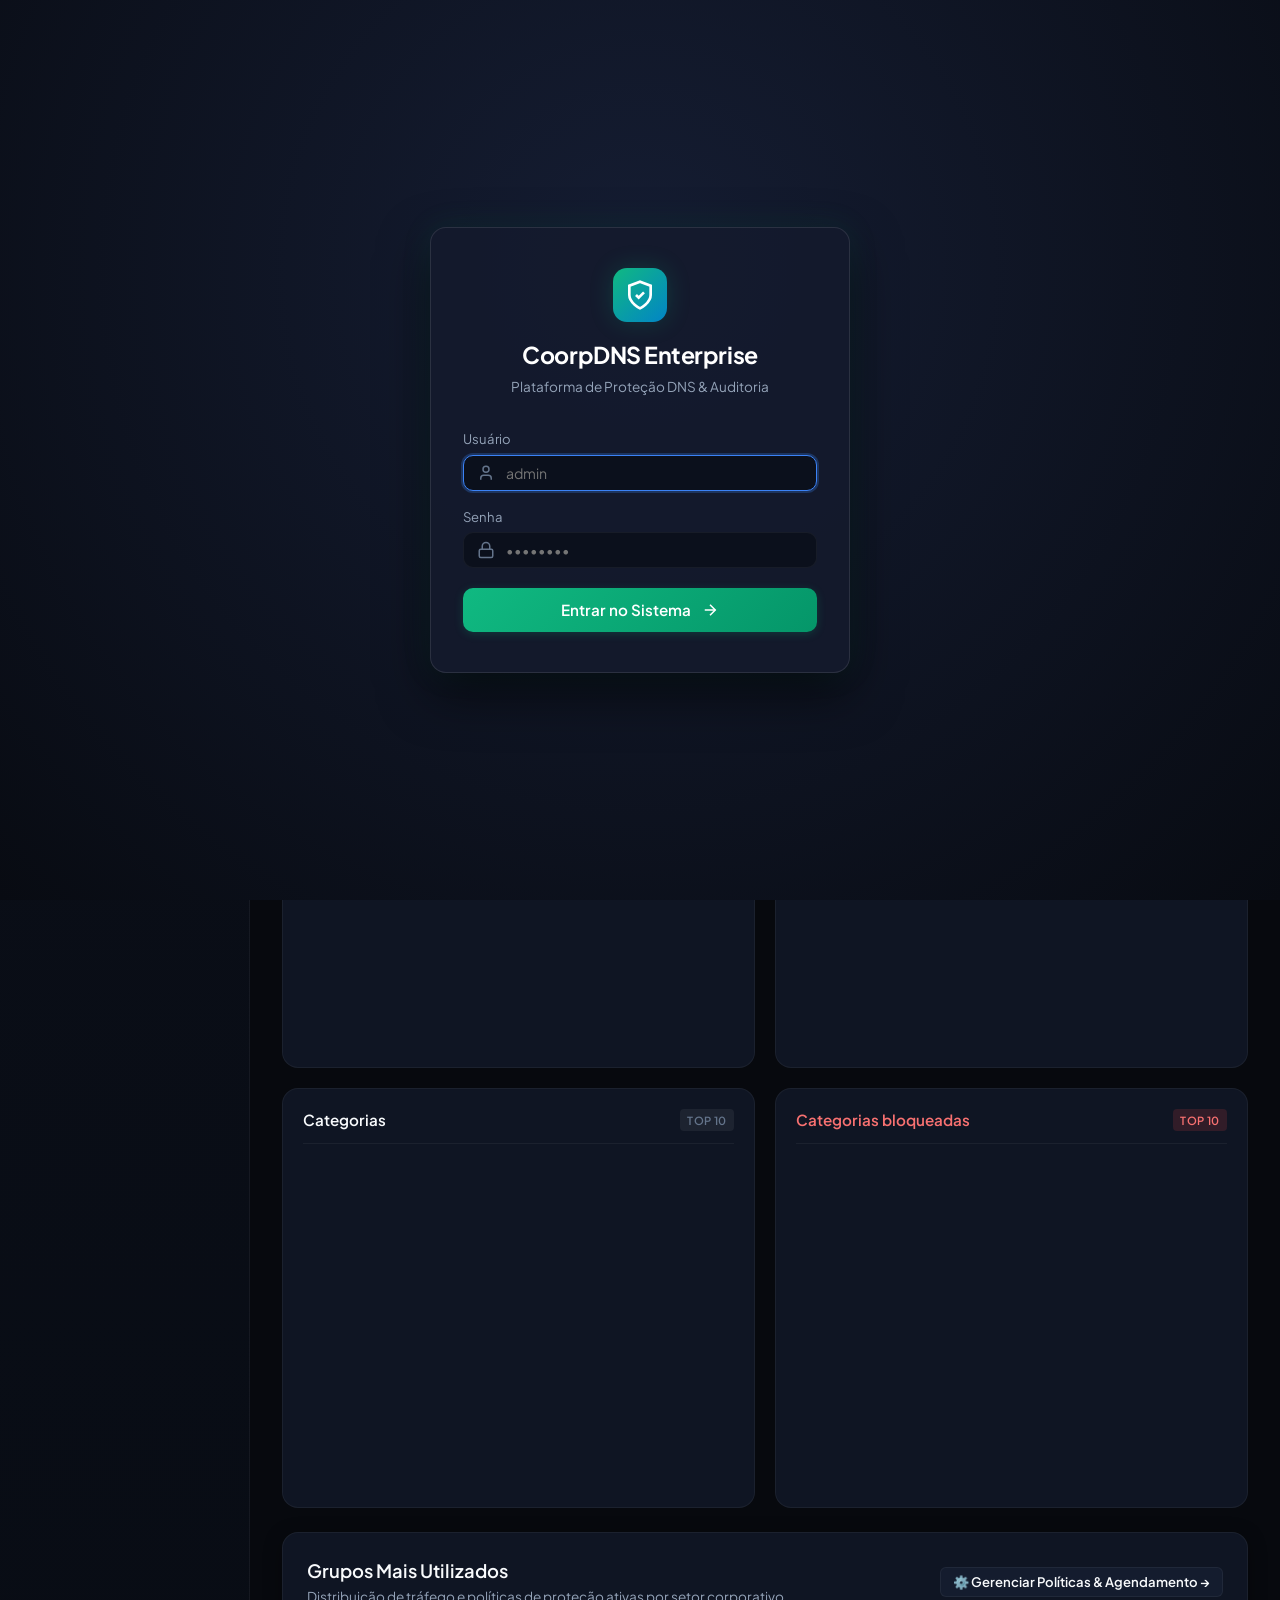
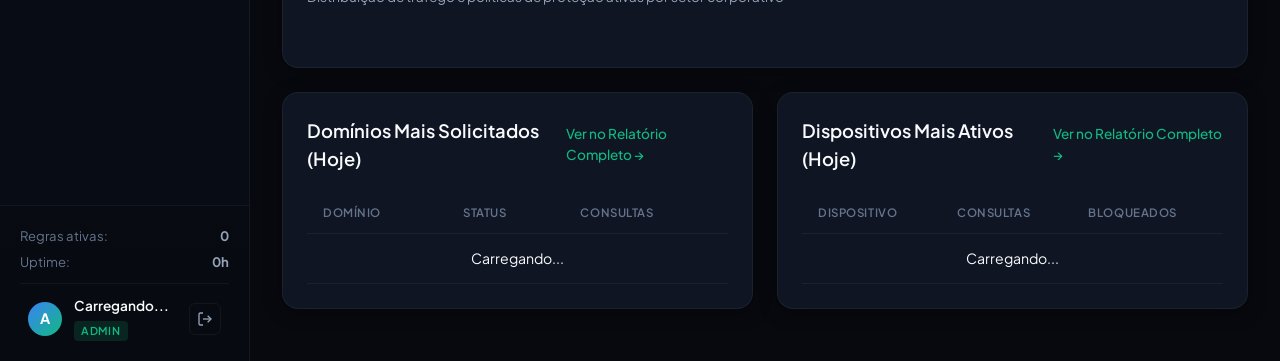
==== commit 101d2ee1: "feat: metricas reais no dashboard, novo design suave sidebar e responsividade mobile" ====
--- a/web/static/index.html
+++ b/web/static/index.html
@@ -7,8 +7,8 @@
   <link rel="icon" type="image/svg+xml" href="favicon.svg">
   <link rel="preconnect" href="https://fonts.googleapis.com">
   <link rel="preconnect" href="https://fonts.gstatic.com" crossorigin>
-  <link href="https://fonts.googleapis.com/css2?family=Outfit:wght@300;400;500;600;700&family=JetBrains+Mono:wght@400;500&display=swap" rel="stylesheet">
-  <link rel="stylesheet" href="css/style.css?v=20261022_4">
+  <link href="https://fonts.googleapis.com/css2?family=Plus+Jakarta+Sans:wght@300;400;500;600;700;800&family=Outfit:wght@400;500;600;700&family=JetBrains+Mono:wght@400;500;600&display=swap" rel="stylesheet">
+  <link rel="stylesheet" href="css/style.css?v=20261022_5">
 </head>
 <body>
   <!-- TELA DE LOGIN / AUTENTICAÇÃO -->
@@ -52,9 +52,10 @@
     </div>
   </div>
 
+  <div class="sidebar-backdrop" id="sidebarBackdrop"></div>
   <div class="app-layout" id="appLayout">
     <!-- Barra Lateral de Navegação -->
-    <aside class="sidebar">
+    <aside class="sidebar" id="sidebarNav">
       <div class="brand">
         <div class="brand-logo">
           <svg viewBox="0 0 24 24" fill="none" stroke="currentColor" stroke-width="2">
@@ -66,6 +67,7 @@
           <h2>CoorpDNS</h2>
           <span class="badge-status online" id="globalStatusIndicator">Ativo</span>
         </div>
+        <button class="btn-sidebar-close" id="btnCloseMobileSidebar" aria-label="Fechar Menu">&times;</button>
       </div>
 
       <div class="sidebar-search-box">
@@ -147,9 +149,18 @@
     <main class="main-content">
       <!-- Cabeçalho Superior -->
       <header class="topbar">
-        <div class="page-title">
-          <h1 id="pageTitle">Painel de Controle</h1>
-          <p id="pageSubtitle">Proteção de rede e bloqueio de anúncios ativo para todos os dispositivos Wi-Fi</p>
+        <div class="topbar-left">
+          <button class="btn-mobile-menu" id="btnToggleMobileSidebar" aria-label="Abrir Menu">
+            <svg viewBox="0 0 24 24" fill="none" stroke="currentColor" stroke-width="2">
+              <line x1="3" y1="12" x2="21" y2="12"></line>
+              <line x1="3" y1="6" x2="21" y2="6"></line>
+              <line x1="3" y1="18" x2="21" y2="18"></line>
+            </svg>
+          </button>
+          <div class="page-title">
+            <h1 id="pageTitle">Painel de Controle</h1>
+            <p id="pageSubtitle">Proteção de rede e bloqueio de anúncios ativo para todos os dispositivos Wi-Fi</p>
+          </div>
         </div>
         <div class="header-actions">
           <!-- Botão Liga/Desliga Rápido com Pausa -->
@@ -216,10 +227,10 @@
                 </span>
               </div>
               <div class="hero-chart-controls">
-                <select id="selectChartTimeRange" class="form-select" style="font-size: 0.78rem; padding: 0.25rem 0.6rem; height: auto;">
+                <select id="selectChartTimeRange" class="form-select hero-range-select" style="font-size: 0.8rem; padding: 0.35rem 0.75rem; height: auto;">
                   <option value="24h">Últimas 24 horas</option>
                   <option value="7d">Últimos 7 dias</option>
-                  <option value="today">Hoje</option>
+                  <option value="30d">Últimos 30 dias</option>
                 </select>
                 <div class="hero-chart-legend">
                   <span><span class="legend-dot green"></span>Consultas</span>
@@ -1559,6 +1570,6 @@
     </div>
   </div>
 
-  <script src="js/app.js?v=20261022_4"></script>
+  <script src="js/app.js?v=20261022_5"></script>
 </body>
 </html>
--- a/web/static/css/style.css
+++ b/web/static/css/style.css
@@ -3,28 +3,28 @@
    ========================================================== */
 
 :root {
-  --bg-main: #0a0d14;
-  --bg-sidebar: #0f1422;
-  --bg-card: #151b2d;
-  --bg-card-hover: #1b233a;
-  --bg-input: #101626;
-
-  --border-subtle: rgba(255, 255, 255, 0.07);
+  --bg-main: #07090e;
+  --bg-sidebar: #0b0f19;
+  --bg-card: #0f1523;
+  --bg-card-hover: #141c2e;
+  --bg-input: #0b101c;
+
+  --border-subtle: rgba(255, 255, 255, 0.05);
   --border-focus: #3b82f6;
 
-  --text-main: #f1f5f9;
+  --text-main: #f8fafc;
   --text-muted: #94a3b8;
   --text-dim: #64748b;
 
   --accent-blue: #38bdf8;
   --accent-emerald: #10b981;
-  --accent-emerald-glow: rgba(16, 185, 129, 0.25);
+  --accent-emerald-glow: rgba(16, 185, 129, 0.2);
   --accent-red: #ef4444;
-  --accent-red-glow: rgba(239, 68, 68, 0.25);
+  --accent-red-glow: rgba(239, 68, 68, 0.2);
   --accent-purple: #a855f7;
   --accent-amber: #f59e0b;
 
-  --font-sans: 'Outfit', -apple-system, BlinkMacSystemFont, 'Segoe UI', Roboto, sans-serif;
+  --font-sans: 'Plus Jakarta Sans', 'Outfit', -apple-system, BlinkMacSystemFont, 'Segoe UI', Roboto, sans-serif;
   --font-mono: 'JetBrains Mono', monospace;
 
   --radius-sm: 6px;
@@ -33,7 +33,7 @@
   --radius-full: 9999px;
 
   --shadow-card: 0 4px 20px -2px rgba(0, 0, 0, 0.4);
-  --transition: all 0.2s cubic-bezier(0.4, 0, 0.2, 1);
+  --transition: all 0.2s cubic-bezier(0.16, 1, 0.3, 1);
 }
 
 * {
@@ -57,73 +57,88 @@
   min-height: 100vh;
 }
 
-/* Sidebar */
+/* Sidebar Suave & Elegante */
 .sidebar {
-  width: 260px;
-  background-color: var(--bg-sidebar);
+  width: 250px;
+  background: linear-gradient(180deg, #0b0f19 0%, #080c14 100%);
   border-right: 1px solid var(--border-subtle);
   display: flex;
   flex-direction: column;
   flex-shrink: 0;
+  transition: transform 0.3s cubic-bezier(0.16, 1, 0.3, 1);
 }
 
 .brand {
-  padding: 1.5rem 1.25rem;
+  padding: 1.25rem 1.15rem;
   display: flex;
   align-items: center;
   gap: 0.85rem;
   border-bottom: 1px solid var(--border-subtle);
+  position: relative;
 }
 
 .brand-logo {
-  width: 38px;
-  height: 38px;
+  width: 36px;
+  height: 36px;
   background: linear-gradient(135deg, #10b981 0%, #0284c7 100%);
   border-radius: var(--radius-md);
   display: flex;
   align-items: center;
   justify-content: center;
   color: #fff;
-  box-shadow: 0 0 15px var(--accent-emerald-glow);
+  box-shadow: 0 0 12px var(--accent-emerald-glow);
+  flex-shrink: 0;
 }
 
 .brand-logo svg {
-  width: 22px;
-  height: 22px;
+  width: 20px;
+  height: 20px;
 }
 
 .brand-text h2 {
-  font-size: 1.2rem;
+  font-size: 1.15rem;
   font-weight: 700;
   letter-spacing: -0.02em;
 }
 
+.btn-sidebar-close {
+  display: none;
+  background: transparent;
+  border: none;
+  color: var(--text-muted);
+  font-size: 1.6rem;
+  line-height: 1;
+  padding: 0.25rem;
+  cursor: pointer;
+  margin-left: auto;
+}
+
 .badge-status {
-  font-size: 0.72rem;
+  font-size: 0.7rem;
   font-weight: 600;
-  padding: 0.15rem 0.5rem;
+  padding: 0.12rem 0.5rem;
   border-radius: var(--radius-full);
   display: inline-block;
   margin-top: 2px;
 }
 
 .badge-status.online {
-  background: rgba(16, 185, 129, 0.15);
+  background: rgba(16, 185, 129, 0.12);
   color: var(--accent-emerald);
-  border: 1px solid rgba(16, 185, 129, 0.3);
+  border: 1px solid rgba(16, 185, 129, 0.25);
 }
 
 .badge-status.offline {
-  background: rgba(239, 68, 68, 0.15);
+  background: rgba(239, 68, 68, 0.12);
   color: var(--accent-red);
-  border: 1px solid rgba(239, 68, 68, 0.3);
+  border: 1px solid rgba(239, 68, 68, 0.25);
 }
 
 .nav-menu {
-  padding: 1rem 0.75rem;
+  padding: 0.85rem 0.65rem;
   display: flex;
   flex-direction: column;
-  gap: 0.35rem;
+  gap: 0.25rem;
   flex-grow: 1;
 }
 
@@ -131,13 +146,13 @@
   display: flex;
   align-items: center;
   gap: 0.75rem;
-  padding: 0.7rem 0.85rem;
+  padding: 0.65rem 0.8rem;
   background: transparent;
   border: none;
-  border-radius: var(--radius-md);
+  border-radius: 8px;
   color: var(--text-muted);
   font-family: inherit;
-  font-size: 0.95rem;
+  font-size: 0.9rem;
   font-weight: 500;
   cursor: pointer;
   transition: var(--transition);
@@ -146,35 +161,41 @@
 }
 
 .nav-item svg {
-  width: 20px;
-  height: 20px;
+  width: 18px;
+  height: 18px;
+  opacity: 0.85;
 }
 
 .nav-item:hover {
-  background: var(--bg-card);
+  background: rgba(255, 255, 255, 0.04);
   color: var(--text-main);
 }
 
 .nav-item.active {
-  background: linear-gradient(90deg, rgba(56, 189, 248, 0.15), transparent);
+  background: rgba(56, 189, 248, 0.08);
   color: var(--accent-blue);
-  border-left: 3px solid var(--accent-blue);
+  box-shadow: inset 0 0 0 1px rgba(56, 189, 248, 0.2);
 }
 
 .nav-item.highlight-tab.active {
-  background: linear-gradient(90deg, rgba(16, 185, 129, 0.15), transparent);
+  background: rgba(16, 185, 129, 0.08);
   color: var(--accent-emerald);
-  border-left: 3px solid var(--accent-emerald);
+  box-shadow: inset 0 0 0 1px rgba(16, 185, 129, 0.22);
 }
 
 .tab-badge {
   margin-left: auto;
-  font-size: 0.65rem;
-  background: var(--accent-emerald);
-  color: #000;
+  font-size: 0.62rem;
+  background: rgba(16, 185, 129, 0.18);
+  color: #34d399;
+  border: 1px solid rgba(16, 185, 129, 0.28);
   font-weight: 700;
-  padding: 0.15rem 0.4rem;
+  padding: 0.1rem 0.4rem;
   border-radius: var(--radius-full);
+}
+
+.sidebar-backdrop {
+  display: none;
 }
 
 .sidebar-footer {
@@ -207,6 +228,32 @@
   justify-content: space-between;
   align-items: center;
   margin-bottom: 1.75rem;
+}
+
+.topbar-left {
+  display: flex;
+  align-items: center;
+  gap: 0.75rem;
+  min-width: 0;
+}
+
+.btn-mobile-menu {
+  display: none;
+  align-items: center;
+  justify-content: center;
+  width: 38px;
+  height: 38px;
+  border-radius: 8px;
+  background: rgba(255, 255, 255, 0.04);
+  border: 1px solid rgba(255, 255, 255, 0.08);
+  color: #fff;
+  cursor: pointer;
+  flex-shrink: 0;
+}
+
+.btn-mobile-menu svg {
+  width: 20px;
+  height: 20px;
 }
 
 .page-title h1 {
@@ -865,12 +912,111 @@
   align-items: center;
 }
 
-/* Responsividade */
+/* Responsividade Completa (Mobile Drawer & Layout Fluido) */
 @media (max-width: 900px) {
-  .app-layout { flex-direction: column; }
-  .sidebar { width: 100%; }
-  .dashboard-columns, .rules-grid { grid-template-columns: 1fr; }
-  .report-filter-bar { flex-direction: column; gap: 1rem; align-items: flex-start; }
+  .app-layout {
+    flex-direction: column;
+  }
+
+  .sidebar {
+    position: fixed;
+    top: 0;
+    left: 0;
+    bottom: 0;
+    width: 280px;
+    z-index: 1000;
+    transform: translateX(-100%);
+    box-shadow: 10px 0 30px rgba(0, 0, 0, 0.7);
+    background: #0b0f19;
+    overflow-y: auto;
+  }
+
+  .sidebar.mobile-open {
+    transform: translateX(0);
+  }
+
+  .btn-sidebar-close {
+    display: block;
+  }
+
+  .sidebar-backdrop {
+    display: block;
+    position: fixed;
+    inset: 0;
+    background: rgba(0, 0, 0, 0.65);
+    backdrop-filter: blur(4px);
+    -webkit-backdrop-filter: blur(4px);
+    z-index: 999;
+    opacity: 0;
+    pointer-events: none;
+    transition: opacity 0.25s ease;
+  }
+
+  .sidebar-backdrop.active {
+    opacity: 1;
+    pointer-events: auto;
+  }
+
+  .btn-mobile-menu {
+    display: flex;
+  }
+
+  .main-content {
+    padding: 1rem 1rem 2rem;
+  }
+
+  .topbar {
+    flex-wrap: wrap;
+    gap: 0.75rem;
+    margin-bottom: 1.25rem;
+  }
+
+  .page-title h1 {
+    font-size: 1.3rem;
+  }
+
+  .page-title p {
+    display: none;
+  }
+
+  .metrics-grid {
+    grid-template-columns: repeat(2, 1fr);
+    gap: 0.75rem;
+  }
+
+  .metric-card {
+    padding: 1rem;
+  }
+
+  .metric-value {
+    font-size: 1.6rem;
+  }
+
+  .dashboard-columns, .rules-grid {
+    grid-template-columns: 1fr;
+  }
+
+  .report-filter-bar {
+    flex-direction: column;
+    gap: 1rem;
+    align-items: flex-start;
+  }
+}
+
+@media (max-width: 520px) {
+  .metrics-grid {
+    grid-template-columns: 1fr;
+  }
+  .header-actions {
+    width: 100%;
+  }
+  .toggle-control-group {
+    width: 100%;
+    display: flex;
+  }
+  .toggle-control-group button {
+    flex: 1;
+  }
 }
 
 /* ==========================================================
@@ -1551,6 +1697,56 @@
 .smooth-area-chart-container svg {
   width: 100%;
   height: 100%;
+  display: block;
+}
+
+.chart-hover-tooltip {
+  position: absolute;
+  pointer-events: none;
+  background: rgba(11, 15, 25, 0.94);
+  backdrop-filter: blur(8px);
+  -webkit-backdrop-filter: blur(8px);
+  border: 1px solid rgba(255, 255, 255, 0.12);
+  border-radius: var(--radius-sm);
+  padding: 0.5rem 0.75rem;
+  font-size: 0.76rem;
+  color: var(--text-main);
+  box-shadow: 0 10px 25px -5px rgba(0, 0, 0, 0.6);
+  z-index: 25;
+  display: none;
+  white-space: nowrap;
+}
+
+.chart-hover-tooltip .tooltip-time {
+  font-weight: 600;
+  font-family: var(--font-mono);
+  color: #94a3b8;
+  margin-bottom: 0.3rem;
+  font-size: 0.74rem;
+}
+
+.chart-hover-tooltip .tooltip-row {
+  display: flex;
+  align-items: center;
+  gap: 0.4rem;
+  line-height: 1.4;
+}
+
+.chart-hover-tooltip .t-dot {
+  width: 7px;
+  height: 7px;
+  border-radius: 50%;
+  display: inline-block;
+  flex-shrink: 0;
+}
+
+.chart-hover-tooltip .t-dot.green { background: #10b981; box-shadow: 0 0 6px rgba(16, 185, 129, 0.5); }
+.chart-hover-tooltip .t-dot.red { background: #ef4444; box-shadow: 0 0 6px rgba(239, 68, 68, 0.5); }
+
+.chart-hover-tooltip .t-pct {
+  color: #f87171;
+  font-size: 0.72rem;
+  margin-left: 0.2rem;
 }
 
 /* Device Donut Card */
@@ -1756,11 +1952,12 @@
   display: flex;
   align-items: center;
   justify-content: space-between;
-  padding: 0.5rem 0.65rem;
+  padding: 0.55rem 0.75rem;
   border-radius: var(--radius-sm);
   background: rgba(255, 255, 255, 0.02);
   border: 1px solid rgba(255, 255, 255, 0.04);
   overflow: hidden;
+  gap: 0.5rem;
   transition: background 0.15s ease, transform 0.15s ease;
 }
 
@@ -1788,9 +1985,10 @@
   position: relative;
   display: flex;
   align-items: center;
-  gap: 0.6rem;
+  gap: 0.65rem;
   z-index: 1;
   min-width: 0;
+  flex: 1;
 }
 
 .top10-rank {
@@ -1824,21 +2022,27 @@
 }
 
 .top10-name {
-  font-size: 0.82rem;
+  font-size: 0.84rem;
   font-weight: 500;
   color: var(--text-main);
   white-space: nowrap;
   overflow: hidden;
   text-overflow: ellipsis;
+  flex: 1;
+  min-width: 0;
 }
 
 .top10-count {
   position: relative;
   z-index: 1;
-  font-size: 0.8rem;
+  font-size: 0.82rem;
   font-weight: 600;
   color: var(--text-muted);
   font-family: var(--font-mono);
+  flex-shrink: 0;
+  min-width: 32px;
+  text-align: right;
+  margin-left: auto;
 }
 
 /* Empty State na lista (ex: xícara de café Screenshot 1) */
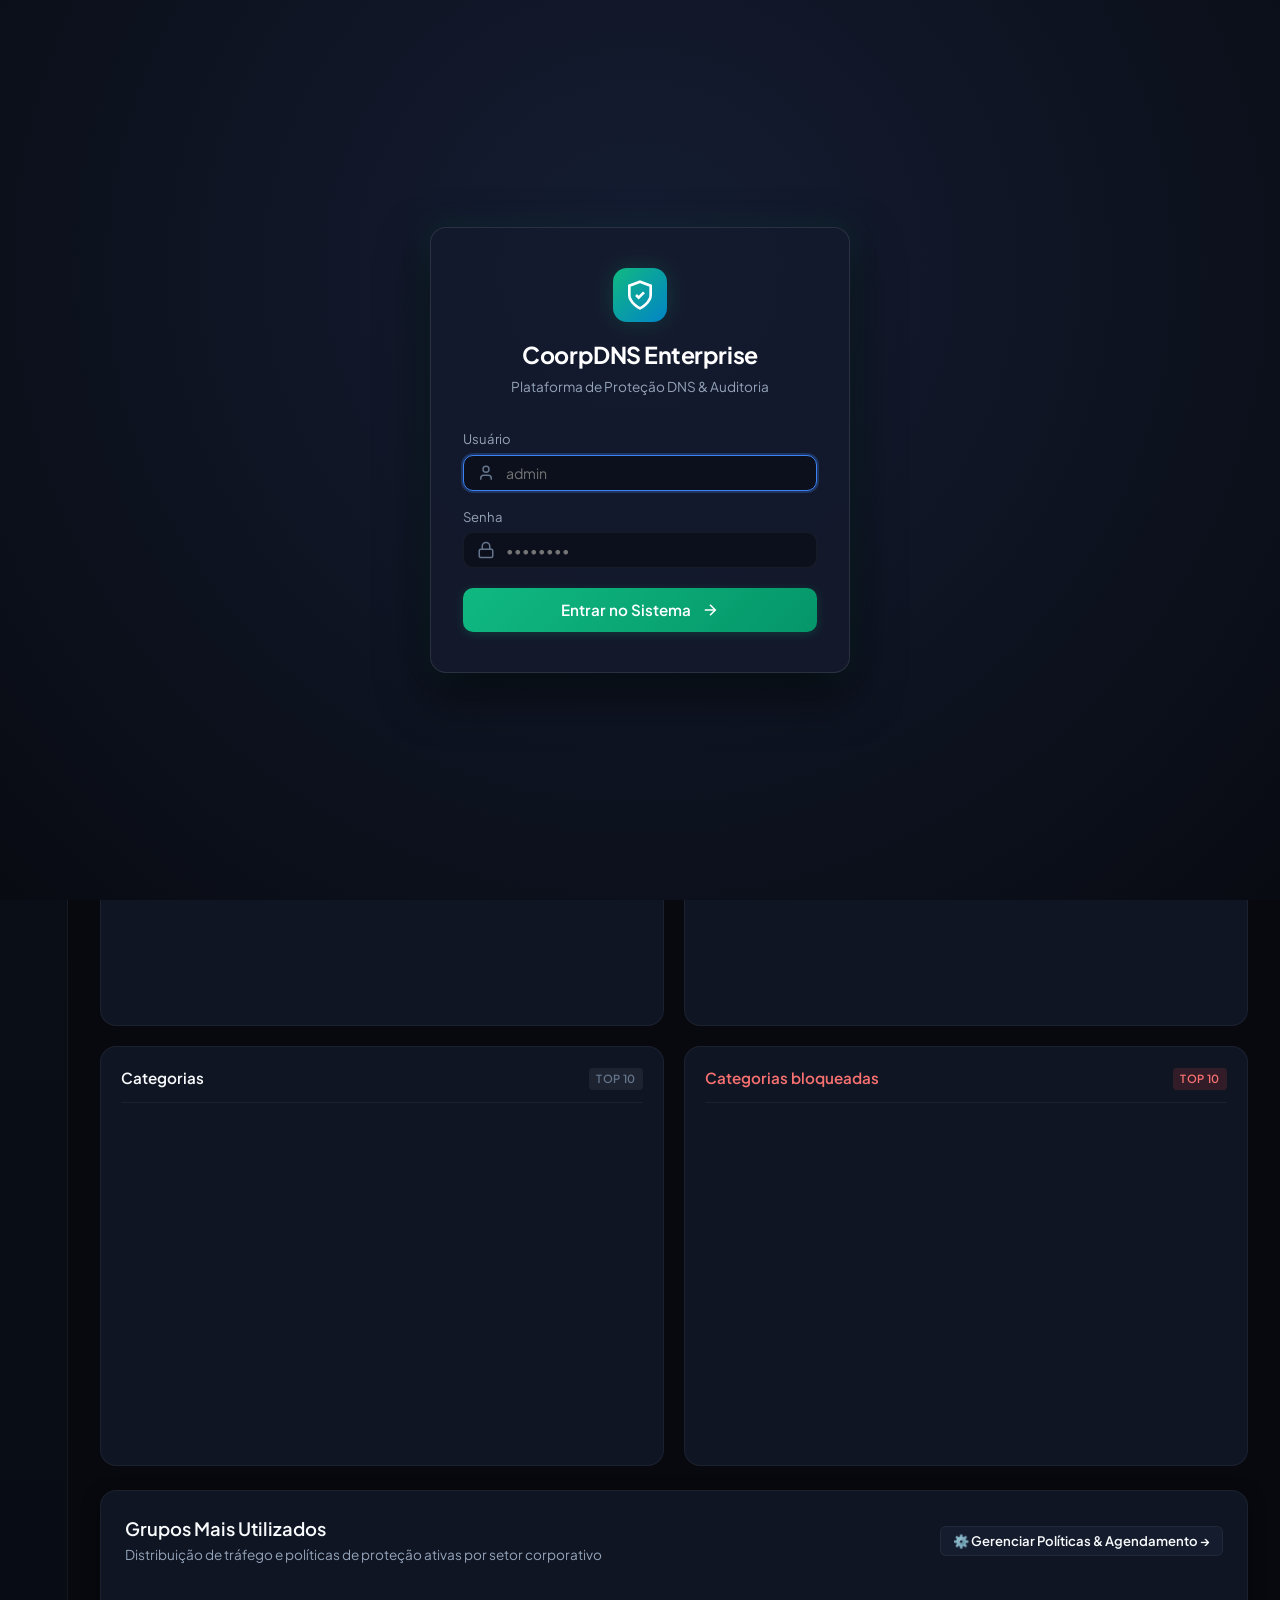
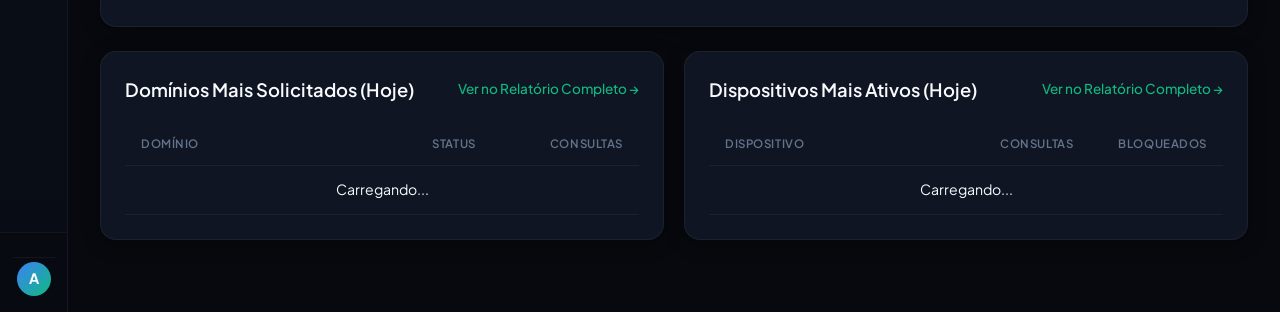
==== commit 771e1a4e: "fix: barra lateral recolhivel com modo slim, correcao de overflow horizontal e quebra de colunas nas" ====
--- a/web/static/index.html
+++ b/web/static/index.html
@@ -8,7 +8,7 @@
   <link rel="preconnect" href="https://fonts.googleapis.com">
   <link rel="preconnect" href="https://fonts.gstatic.com" crossorigin>
   <link href="https://fonts.googleapis.com/css2?family=Plus+Jakarta+Sans:wght@300;400;500;600;700;800&family=Outfit:wght@400;500;600;700&family=JetBrains+Mono:wght@400;500;600&display=swap" rel="stylesheet">
-  <link rel="stylesheet" href="css/style.css?v=20261022_5">
+  <link rel="stylesheet" href="css/style.css?v=20261022_6">
 </head>
 <body>
   <!-- TELA DE LOGIN / AUTENTICAÇÃO -->
@@ -79,39 +79,39 @@
       </div>
 
       <nav class="nav-menu">
-        <button class="nav-item active" data-tab="dashboard">
+        <button class="nav-item active" data-tab="dashboard" title="Dashboard">
           <svg viewBox="0 0 24 24" fill="none" stroke="currentColor" stroke-width="2"><rect width="7" height="9" x="3" y="3" rx="1"/><rect width="7" height="5" x="14" y="3" rx="1"/><rect width="7" height="9" x="14" y="12" rx="1"/><rect width="7" height="5" x="3" y="16" rx="1"/></svg>
-          Dashboard
+          <span class="nav-label">Dashboard</span>
         </button>
-        <button class="nav-item" id="navItemPolicies" data-tab="policies">
+        <button class="nav-item" id="navItemPolicies" data-tab="policies" title="Políticas & Grupos">
           <svg viewBox="0 0 24 24" fill="none" stroke="currentColor" stroke-width="2"><path d="M12 22s8-4 8-10V5l-8-3-8 3v7c0 6 8 10 8 10z"/><circle cx="12" cy="11" r="3"/></svg>
-          Políticas &amp; Grupos
+          <span class="nav-label">Políticas &amp; Grupos</span>
           <span class="tab-badge" style="background:#f59e0b; color:#000; font-weight:700;">Novo</span>
         </button>
-        <button class="nav-item highlight-tab" data-tab="reports">
+        <button class="nav-item highlight-tab" data-tab="reports" title="Relatórios (180d)">
           <svg viewBox="0 0 24 24" fill="none" stroke="currentColor" stroke-width="2"><path d="M3 3v18h18"/><path d="m19 9-5 5-4-4-3 3"/></svg>
-          Relatórios (180d)
+          <span class="nav-label">Relatórios (180d)</span>
           <span class="tab-badge">Novo</span>
         </button>
-        <button class="nav-item" data-tab="logs">
+        <button class="nav-item" data-tab="logs" title="Log em Tempo Real">
           <svg viewBox="0 0 24 24" fill="none" stroke="currentColor" stroke-width="2"><path d="M14 2H6a2 2 0 0 0-2 2v16a2 2 0 0 0 2 2h12a2 2 0 0 0 2-2V8z"/><path d="M14 2v6h6"/><path d="M16 13H8"/><path d="M16 17H8"/><path d="M10 9H8"/></svg>
-          Log em Tempo Real
+          <span class="nav-label">Log em Tempo Real</span>
         </button>
-        <button class="nav-item" data-tab="clients">
+        <button class="nav-item" data-tab="clients" title="Dispositivos">
           <svg viewBox="0 0 24 24" fill="none" stroke="currentColor" stroke-width="2"><rect width="18" height="12" x="3" y="4" rx="2"/><path d="M2 20h20"/></svg>
-          Dispositivos
+          <span class="nav-label">Dispositivos</span>
         </button>
-        <button class="nav-item" id="navItemRules" data-tab="rules">
+        <button class="nav-item" id="navItemRules" data-tab="rules" title="Regras & Listas">
           <svg viewBox="0 0 24 24" fill="none" stroke="currentColor" stroke-width="2"><path d="M12 2H2v10l9.29 9.29c.94.94 2.48.94 3.42 0l6.58-6.58c.94-.94.94-2.48 0-3.42L12 2Z"/><circle cx="7" cy="7" r=".5" fill="currentColor"/></svg>
-          Regras & Listas
+          <span class="nav-label">Regras &amp; Listas</span>
         </button>
-        <button class="nav-item" id="navItemUsers" data-tab="users" style="display: none;">
+        <button class="nav-item" id="navItemUsers" data-tab="users" title="Usuários" style="display: none;">
           <svg viewBox="0 0 24 24" fill="none" stroke="currentColor" stroke-width="2"><path d="M16 21v-2a4 4 0 0 0-4-4H6a4 4 0 0 0-4 4v2"/><circle cx="9" cy="7" r="4"/><path d="M22 21v-2a4 4 0 0 0-3-3.87"/><path d="M16 3.13a4 4 0 0 1 0 7.75"/></svg>
-          Usuários
+          <span class="nav-label">Usuários</span>
         </button>
-        <button class="nav-item" data-tab="guide">
+        <button class="nav-item" data-tab="guide" title="Guia de Rede">
           <svg viewBox="0 0 24 24" fill="none" stroke="currentColor" stroke-width="2"><circle cx="12" cy="12" r="10"/><path d="M12 16v-4"/><path d="M12 8h.01"/></svg>
-          Guia de Rede
+          <span class="nav-label">Guia de Rede</span>
         </button>
       </nav>
 
@@ -150,6 +150,13 @@
       <!-- Cabeçalho Superior -->
       <header class="topbar">
         <div class="topbar-left">
+          <button class="btn-toggle-sidebar" id="btnToggleSidebar" aria-label="Recolher / Expandir Menu" title="Recolher / Expandir Menu Lateral (Mais espaço de visualização)">
+            <svg viewBox="0 0 24 24" fill="none" stroke="currentColor" stroke-width="2">
+              <rect width="18" height="18" x="3" y="3" rx="2" ry="2"/>
+              <line x1="9" y1="3" x2="9" y2="21"/>
+              <path d="m14 9-3 3 3 3"/>
+            </svg>
+          </button>
           <button class="btn-mobile-menu" id="btnToggleMobileSidebar" aria-label="Abrir Menu">
             <svg viewBox="0 0 24 24" fill="none" stroke="currentColor" stroke-width="2">
               <line x1="3" y1="12" x2="21" y2="12"></line>
--- a/web/static/css/style.css
+++ b/web/static/css/style.css
@@ -42,6 +42,12 @@
   padding: 0;
 }
 
+html, body {
+  overflow-x: hidden;
+  max-width: 100vw;
+  width: 100%;
+}
+
 body {
   font-family: var(--font-sans);
   background-color: var(--bg-main);
@@ -55,17 +61,73 @@
 .app-layout {
   display: flex;
   min-height: 100vh;
-}
-
-/* Sidebar Suave & Elegante */
+  width: 100%;
+  max-width: 100vw;
+  overflow-x: hidden;
+  position: relative;
+}
+
+/* Sidebar Suave, Elegante & Retrátil */
 .sidebar {
-  width: 250px;
+  width: 240px;
   background: linear-gradient(180deg, #0b0f19 0%, #080c14 100%);
   border-right: 1px solid var(--border-subtle);
   display: flex;
   flex-direction: column;
   flex-shrink: 0;
-  transition: transform 0.3s cubic-bezier(0.16, 1, 0.3, 1);
+  transition: width 0.25s cubic-bezier(0.16, 1, 0.3, 1), transform 0.25s ease;
+  position: relative;
+  z-index: 50;
+}
+
+/* Modo Compacto / Recolhido (Máxima Área Visual para a Dashboard) */
+.sidebar.collapsed {
+  width: 68px;
+}
+
+.sidebar.collapsed .brand-text,
+.sidebar.collapsed .sidebar-search-box,
+.sidebar.collapsed .tab-badge,
+.sidebar.collapsed .system-stats,
+.sidebar.collapsed .user-info,
+.sidebar.collapsed .btn-logout,
+.sidebar.collapsed .nav-label {
+  display: none !important;
+}
+
+.sidebar.collapsed .brand {
+  justify-content: center;
+  padding: 1.25rem 0.5rem;
+}
+
+.sidebar.collapsed .nav-menu {
+  padding: 0.85rem 0.4rem;
+  align-items: center;
+}
+
+.sidebar.collapsed .nav-item {
+  justify-content: center;
+  padding: 0.7rem 0;
+  width: 44px;
+  border-radius: 8px;
+}
+
+.sidebar.collapsed .nav-item svg {
+  margin: 0;
+  width: 20px;
+  height: 20px;
+}
+
+.sidebar.collapsed .sidebar-footer {
+  padding: 0.75rem 0.25rem;
+  display: flex;
+  flex-direction: column;
+  align-items: center;
+}
+
+.sidebar.collapsed .user-session-bar {
+  justify-content: center;
+  padding: 0.25rem;
 }
 
 .brand {
@@ -218,8 +280,11 @@
 
 /* Main Content */
 .main-content {
-  flex-grow: 1;
-  padding: 1.75rem 2rem;
+  flex: 1;
+  min-width: 0;
+  width: 100%;
+  overflow-x: hidden;
+  padding: 1.5rem 2rem;
   overflow-y: auto;
 }
 
@@ -227,7 +292,8 @@
   display: flex;
   justify-content: space-between;
   align-items: center;
-  margin-bottom: 1.75rem;
+  margin-bottom: 1.5rem;
+  gap: 1rem;
 }
 
 .topbar-left {
@@ -235,6 +301,40 @@
   align-items: center;
   gap: 0.75rem;
   min-width: 0;
+  flex: 1;
+}
+
+/* Botão de Toggle da Barra Lateral (Desktop & Tablet) */
+.btn-toggle-sidebar {
+  display: inline-flex;
+  align-items: center;
+  justify-content: center;
+  width: 36px;
+  height: 36px;
+  border-radius: var(--radius-sm);
+  background: rgba(255, 255, 255, 0.04);
+  border: 1px solid var(--border-subtle);
+  color: var(--text-muted);
+  cursor: pointer;
+  transition: var(--transition);
+  flex-shrink: 0;
+}
+
+.btn-toggle-sidebar:hover {
+  background: rgba(255, 255, 255, 0.08);
+  color: var(--text-main);
+  border-color: rgba(255, 255, 255, 0.15);
+}
+
+.btn-toggle-sidebar svg {
+  width: 18px;
+  height: 18px;
+  transition: transform 0.25s ease;
+}
+
+.sidebar.collapsed ~ .main-content .btn-toggle-sidebar svg,
+.app-layout.sidebar-collapsed .btn-toggle-sidebar svg {
+  transform: rotate(180deg);
 }
 
 .btn-mobile-menu {
@@ -492,8 +592,16 @@
 
 .dashboard-columns {
   display: grid;
-  grid-template-columns: 1fr 1fr;
-  gap: 1.5rem;
+  grid-template-columns: repeat(auto-fit, minmax(360px, 1fr));
+  gap: 1.25rem;
+  margin-bottom: 1.5rem;
+  width: 100%;
+}
+
+@media (max-width: 1100px) {
+  .dashboard-columns {
+    grid-template-columns: 1fr;
+  }
 }
 
 /* Gráfico */
@@ -537,6 +645,57 @@
 /* Tabelas */
 .table-container {
   overflow-x: auto;
+  width: 100%;
+}
+
+.table-container.compact {
+  overflow-x: hidden;
+}
+
+.table-container.compact table {
+  width: 100%;
+  table-layout: fixed;
+}
+
+.table-container.compact th,
+.table-container.compact td {
+  overflow: hidden;
+  text-overflow: ellipsis;
+  white-space: nowrap;
+}
+
+#tableQuickDomains th:first-child,
+#tableQuickDomains td:first-child {
+  width: 52%;
+}
+
+#tableQuickDomains th:nth-child(2),
+#tableQuickDomains td:nth-child(2) {
+  width: 24%;
+  text-align: center;
+}
+
+#tableQuickDomains th:nth-child(3),
+#tableQuickDomains td:nth-child(3) {
+  width: 24%;
+  text-align: right;
+}
+
+#tableQuickClients th:first-child,
+#tableQuickClients td:first-child {
+  width: 48%;
+}
+
+#tableQuickClients th:nth-child(2),
+#tableQuickClients td:nth-child(2) {
+  width: 26%;
+  text-align: right;
+}
+
+#tableQuickClients th:nth-child(3),
+#tableQuickClients td:nth-child(3) {
+  width: 26%;
+  text-align: right;
 }
 
 .data-table {
@@ -912,10 +1071,14 @@
   align-items: center;
 }
 
-/* Responsividade Completa (Mobile Drawer & Layout Fluido) */
-@media (max-width: 900px) {
-  .app-layout {
-    flex-direction: column;
+/* Responsividade Mobile (Gaveta Lateral & Layout Fluido em Celulares) */
+@media (max-width: 768px) {
+  .btn-toggle-sidebar {
+    display: none !important;
+  }
+
+  .btn-mobile-menu {
+    display: flex !important;
   }
 
   .sidebar {
@@ -923,16 +1086,38 @@
     top: 0;
     left: 0;
     bottom: 0;
-    width: 280px;
+    width: 280px !important;
     z-index: 1000;
     transform: translateX(-100%);
     box-shadow: 10px 0 30px rgba(0, 0, 0, 0.7);
     background: #0b0f19;
     overflow-y: auto;
+    transition: transform 0.3s cubic-bezier(0.16, 1, 0.3, 1);
   }
 
   .sidebar.mobile-open {
     transform: translateX(0);
+  }
+
+  .sidebar.mobile-open .brand-text,
+  .sidebar.mobile-open .sidebar-search-box,
+  .sidebar.mobile-open .tab-badge,
+  .sidebar.mobile-open .system-stats,
+  .sidebar.mobile-open .user-info,
+  .sidebar.mobile-open .btn-logout,
+  .sidebar.mobile-open .nav-label {
+    display: block !important;
+  }
+
+  .sidebar.mobile-open .brand {
+    justify-content: flex-start !important;
+    padding: 1.25rem 1.15rem !important;
+  }
+
+  .sidebar.mobile-open .nav-item {
+    justify-content: flex-start !important;
+    padding: 0.65rem 0.8rem !important;
+    width: 100% !important;
   }
 
   .btn-sidebar-close {
@@ -957,12 +1142,8 @@
     pointer-events: auto;
   }
 
-  .btn-mobile-menu {
-    display: flex;
-  }
-
   .main-content {
-    padding: 1rem 1rem 2rem;
+    padding: 1rem 0.85rem 2rem;
   }
 
   .topbar {
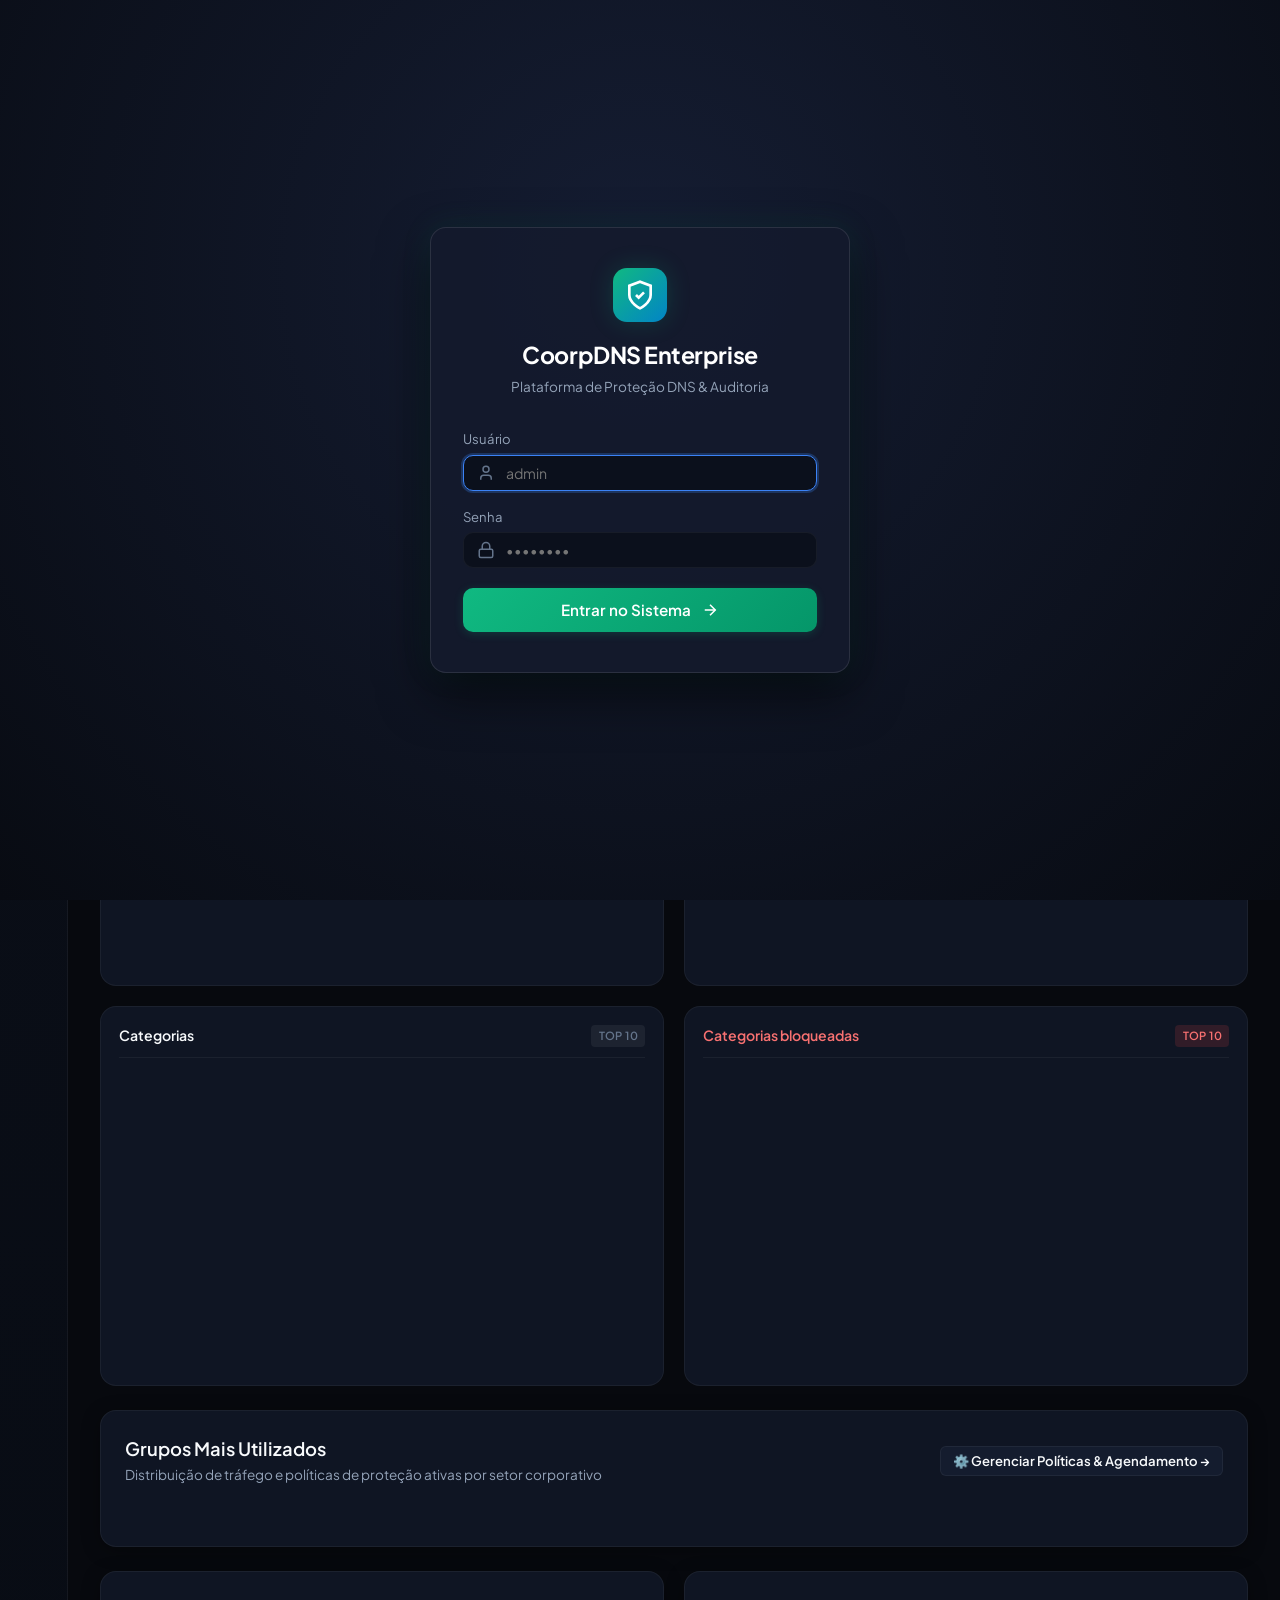
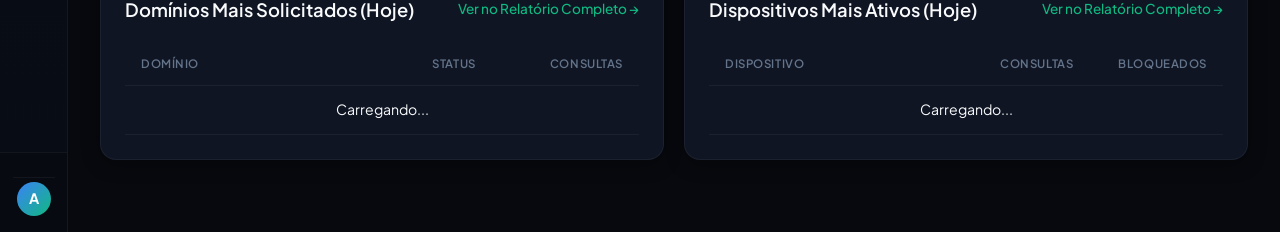
==== commit 450507ef: "feat(ui): 2 cards per line in top 10, real-time log device description and no latency, devices heade" ====
--- a/web/static/index.html
+++ b/web/static/index.html
@@ -8,7 +8,7 @@
   <link rel="preconnect" href="https://fonts.googleapis.com">
   <link rel="preconnect" href="https://fonts.gstatic.com" crossorigin>
   <link href="https://fonts.googleapis.com/css2?family=Plus+Jakarta+Sans:wght@300;400;500;600;700;800&family=Outfit:wght@400;500;600;700&family=JetBrains+Mono:wght@400;500;600&display=swap" rel="stylesheet">
-  <link rel="stylesheet" href="css/style.css?v=20261022_6">
+  <link rel="stylesheet" href="css/style.css?v=20261022_8">
 </head>
 <body>
   <!-- TELA DE LOGIN / AUTENTICAÇÃO -->
@@ -876,22 +876,21 @@
             </div>
           </div>
 
-          <div class="table-container">
+          <div class="table-container compact">
             <table class="data-table font-mono-table" id="tableLiveLogs">
               <thead>
                 <tr>
-                  <th>Horário</th>
-                  <th>Cliente</th>
-                  <th>Tipo</th>
-                  <th>Domínio</th>
-                  <th>Status</th>
-                  <th>Destino / Regra</th>
-                  <th>Latência</th>
-                  <th>Ação</th>
+                  <th style="width: 10%;">Horário</th>
+                  <th style="width: 24%;">Dispositivo</th>
+                  <th style="width: 8%;">Tipo</th>
+                  <th style="width: 32%;">Domínio</th>
+                  <th style="width: 11%;">Status</th>
+                  <th style="width: 15%;">Destino / Regra</th>
+                  <th style="width: 80px; text-align: center;">Ação</th>
                 </tr>
               </thead>
               <tbody id="tbodyLiveLogs">
-                <tr><td colspan="8" class="text-center text-muted">Aguardando consultas...</td></tr>
+                <tr><td colspan="7" class="text-center text-muted">Aguardando consultas...</td></tr>
               </tbody>
             </table>
           </div>
@@ -901,57 +900,61 @@
       <!-- ABA 4: DISPOSITIVOS (CLIENTES LOCAIS E REMOTOS) -->
       <section id="tab-clients" class="tab-pane">
         <div class="card">
-          <div class="card-header">
-            <div>
-              <h3>Dispositivos Identificados (Wi-Fi Local & Clientes Remotos na Nuvem)</h3>
+          <div class="devices-card-header">
+            <div class="devices-header-text">
+              <h3>Dispositivos Identificados (Wi-Fi Local &amp; Clientes Remotos na Nuvem)</h3>
               <p class="card-desc">Organize aparelhos em grupos e cadastre máquinas remotas autenticadas por token</p>
             </div>
-            <div style="display: flex; gap: 0.5rem; flex-wrap: wrap;">
-              <button id="btnOpenGroupCategoriesModal" class="btn btn-secondary btn-sm" title="Defina quais categorias de sites são liberadas ou bloqueadas por grupo">
-                🛡️ Políticas de Categorias
-              </button>
-              <button id="btnOpenBlockPageSettingsModal" class="btn btn-secondary btn-sm" title="Configure a página de bloqueio exibida ao usuário e contatos de suporte">
-                🚫 Página de Bloqueio & Suporte
-              </button>
-              <a href="/blocked?domain=bet365.com&category=gambling&group=Crian%C3%A7as%20%2F%20Kids&client=192.168.1.72" target="_blank" class="btn btn-secondary btn-sm" title="Abre uma prévia da página de bloqueio que o usuário final vê" style="text-decoration: none;">
-                👁️ Ver Página de Bloqueio
-              </a>
-              <button id="btnOpenActiveDirectoryModal" class="btn btn-secondary btn-sm" title="Configure integração com Active Directory e Controladores de Domínio">
-                🏢 Active Directory (AD)
-              </button>
-              <button id="btnOpenGroupManagerModal" class="btn btn-secondary btn-sm">
-                📁 Gerenciar Grupos
-              </button>
-              <a href="/downloads/coorpdns-agent.msi" download class="btn btn-secondary btn-sm" title="Baixar Instalador MSI Oficial para Windows (GPO / Active Directory / SCCM)" style="text-decoration: none;">
-                <svg viewBox="0 0 24 24" width="15" height="15" fill="none" stroke="currentColor" stroke-width="2"><path d="M21 15v4a2 2 0 0 1-2 2H5a2 2 0 0 1-2-2v-4"/><polyline points="7 10 12 15 17 10"/><line x1="12" y1="15" x2="12" y2="3"/></svg>
-                Baixar MSI (.msi)
-              </a>
-              <a href="/downloads/coorpdns-agent.exe" download class="btn btn-secondary btn-sm" title="Baixar Binário Executável Portátil para Windows" style="text-decoration: none;">
-                <svg viewBox="0 0 24 24" width="15" height="15" fill="none" stroke="currentColor" stroke-width="2"><polyline points="16 18 22 12 16 6"/><polyline points="8 6 2 12 8 18"/></svg>
-                Baixar EXE (.exe)
-              </a>
-              <button id="btnOpenNewRemoteClientModal" class="btn btn-primary btn-sm">
-                <svg viewBox="0 0 24 24" width="16" height="16" fill="none" stroke="currentColor" stroke-width="2"><path d="M12 5v14M5 12h14"/></svg>
-                + Cadastrar Dispositivo Remoto
-              </button>
-            </div>
-          </div>
-
-          <div class="table-container">
+            <div class="devices-header-actions">
+              <!-- Linha 1 de Botões Alinhados -->
+              <div class="devices-actions-row">
+                <button id="btnOpenNewRemoteClientModal" class="btn btn-primary btn-sm">
+                  <svg viewBox="0 0 24 24" width="15" height="15" fill="none" stroke="currentColor" stroke-width="2"><path d="M12 5v14M5 12h14"/></svg>
+                  + Cadastrar Dispositivo Remoto
+                </button>
+                <button id="btnOpenGroupCategoriesModal" class="btn btn-secondary btn-sm" title="Defina quais categorias de sites são liberadas ou bloqueadas por grupo">
+                  🛡️ Políticas de Categorias
+                </button>
+                <button id="btnOpenGroupManagerModal" class="btn btn-secondary btn-sm">
+                  📁 Gerenciar Grupos
+                </button>
+                <button id="btnOpenActiveDirectoryModal" class="btn btn-secondary btn-sm" title="Configure integração com Active Directory e Controladores de Domínio">
+                  🏢 Active Directory (AD)
+                </button>
+              </div>
+              <!-- Linha 2 de Botões Alinhados -->
+              <div class="devices-actions-row">
+                <button id="btnOpenBlockPageSettingsModal" class="btn btn-secondary btn-sm" title="Configure a página de bloqueio exibida ao usuário e contatos de suporte">
+                  🚫 Página de Bloqueio &amp; Suporte
+                </button>
+                <a href="/blocked?domain=bet365.com&category=gambling&group=Crian%C3%A7as%20%2F%20Kids&client=192.168.1.72" target="_blank" class="btn btn-secondary btn-sm" title="Abre uma prévia da página de bloqueio que o usuário final vê" style="text-decoration: none;">
+                  👁️ Ver Página de Bloqueio
+                </a>
+                <a href="/downloads/coorpdns-agent.msi" download class="btn btn-secondary btn-sm" title="Baixar Instalador MSI Oficial para Windows (GPO / Active Directory / SCCM)" style="text-decoration: none;">
+                  <svg viewBox="0 0 24 24" width="14" height="14" fill="none" stroke="currentColor" stroke-width="2"><path d="M21 15v4a2 2 0 0 1-2 2H5a2 2 0 0 1-2-2v-4"/><polyline points="7 10 12 15 17 10"/><line x1="12" y1="15" x2="12" y2="3"/></svg>
+                  Baixar MSI (.msi)
+                </a>
+                <a href="/downloads/coorpdns-agent.exe" download class="btn btn-secondary btn-sm" title="Baixar Binário Executável Portátil para Windows" style="text-decoration: none;">
+                  <svg viewBox="0 0 24 24" width="14" height="14" fill="none" stroke="currentColor" stroke-width="2"><polyline points="16 18 22 12 16 6"/><polyline points="8 6 2 12 8 18"/></svg>
+                  Baixar EXE (.exe)
+                </a>
+              </div>
+            </div>
+          </div>
+
+          <div class="table-container compact">
             <table class="data-table" id="tableClientsList">
               <thead>
                 <tr>
-                  <th>Tipo</th>
-                  <th>Grupo</th>
-                  <th>Nome do Dispositivo</th>
-                  <th>IP / Identificador</th>
-                  <th>Token DoH / Status</th>
-                  <th>Comentário / Uso</th>
-                  <th>Ações</th>
+                  <th style="width: 14%;">Tipo</th>
+                  <th style="width: 18%;">Grupo</th>
+                  <th style="width: 26%;">Nome do Dispositivo</th>
+                  <th style="width: 24%;">Comentário / Uso</th>
+                  <th style="width: 18%; text-align: right;">Ações</th>
                 </tr>
               </thead>
               <tbody id="tbodyClientsList">
-                <tr><td colspan="7" class="text-center text-muted">Carregando clientes...</td></tr>
+                <tr><td colspan="5" class="text-center text-muted">Carregando clientes...</td></tr>
               </tbody>
             </table>
           </div>
@@ -1577,6 +1580,6 @@
     </div>
   </div>
 
-  <script src="js/app.js?v=20261022_5"></script>
+  <script src="js/app.js?v=20261022_8"></script>
 </body>
 </html>
--- a/web/static/css/style.css
+++ b/web/static/css/style.css
@@ -729,6 +729,82 @@
 .font-mono-table td {
   font-family: var(--font-mono);
   font-size: 0.82rem;
+}
+
+/* Tabela de Logs em Tempo Real - 100% visível sem barra de rolagem e botão sempre visível */
+#tableLiveLogs {
+  width: 100%;
+  table-layout: fixed;
+  font-size: 0.77rem;
+}
+
+#tableLiveLogs th,
+#tableLiveLogs td {
+  padding: 0.52rem 0.55rem;
+  overflow: hidden;
+  text-overflow: ellipsis;
+  white-space: nowrap;
+}
+
+#tableLiveLogs .btn {
+  padding: 0.22rem 0.55rem;
+  font-size: 0.72rem;
+  font-weight: 600;
+}
+
+/* Tabela de Dispositivos - 100% visível em linha única */
+#tableClientsList {
+  width: 100%;
+  table-layout: fixed;
+  font-size: 0.80rem;
+}
+
+#tableClientsList th,
+#tableClientsList td {
+  padding: 0.55rem 0.65rem;
+  overflow: hidden;
+  text-overflow: ellipsis;
+  white-space: nowrap;
+}
+
+#tableClientsList .btn {
+  padding: 0.22rem 0.52rem;
+  font-size: 0.72rem;
+}
+
+/* Header da Aba Dispositivos - Alinhado em duas linhas */
+.devices-card-header {
+  padding: 1.25rem 1.25rem 1rem;
+  border-bottom: 1px solid var(--border-subtle);
+  display: flex;
+  flex-direction: column;
+  gap: 0.85rem;
+}
+
+.devices-header-text h3 {
+  font-size: 1.05rem;
+  font-weight: 600;
+  color: var(--text-main);
+  margin-bottom: 0.25rem;
+}
+
+.devices-header-actions {
+  display: flex;
+  flex-direction: column;
+  gap: 0.55rem;
+}
+
+.devices-actions-row {
+  display: flex;
+  align-items: center;
+  gap: 0.55rem;
+  flex-wrap: wrap;
+}
+
+.devices-actions-row .btn {
+  font-size: 0.78rem;
+  padding: 0.38rem 0.75rem;
+  white-space: nowrap;
 }
 
 /* Barra de Proporção Visual */
@@ -2050,18 +2126,12 @@
 /* 4 TOP 10 WIDGETS GRID (Aplicações, Aplicações Bloqueadas, Categorias, Categorias Bloqueadas) */
 .top10-widgets-grid {
   display: grid;
-  grid-template-columns: repeat(4, 1fr);
+  grid-template-columns: repeat(2, 1fr);
   gap: 1.25rem;
   margin-bottom: 1.5rem;
 }
 
-@media (max-width: 1280px) {
-  .top10-widgets-grid {
-    grid-template-columns: repeat(2, 1fr);
-  }
-}
-
-@media (max-width: 640px) {
+@media (max-width: 768px) {
   .top10-widgets-grid {
     grid-template-columns: 1fr;
   }
@@ -2071,10 +2141,10 @@
   background: var(--bg-card);
   border: 1px solid var(--border-subtle);
   border-radius: var(--radius-lg);
-  padding: 1.25rem;
+  padding: 1.1rem;
   display: flex;
   flex-direction: column;
-  min-height: 420px;
+  min-height: 380px;
   transition: transform 0.2s cubic-bezier(0.16, 1, 0.3, 1), border-color 0.2s;
 }
 
@@ -2086,13 +2156,13 @@
   display: flex;
   align-items: center;
   justify-content: space-between;
-  margin-bottom: 1rem;
-  padding-bottom: 0.75rem;
+  margin-bottom: 0.85rem;
+  padding-bottom: 0.65rem;
   border-bottom: 1px solid var(--border-subtle);
 }
 
 .top10-title {
-  font-size: 0.95rem;
+  font-size: 0.88rem;
   font-weight: 600;
   color: var(--text-main);
   margin: 0;
@@ -2133,12 +2203,12 @@
   display: flex;
   align-items: center;
   justify-content: space-between;
-  padding: 0.55rem 0.75rem;
+  padding: 0.45rem 0.65rem;
   border-radius: var(--radius-sm);
   background: rgba(255, 255, 255, 0.02);
   border: 1px solid rgba(255, 255, 255, 0.04);
   overflow: hidden;
-  gap: 0.5rem;
+  gap: 0.45rem;
   transition: background 0.15s ease, transform 0.15s ease;
 }
 
@@ -2166,17 +2236,17 @@
   position: relative;
   display: flex;
   align-items: center;
-  gap: 0.65rem;
+  gap: 0.55rem;
   z-index: 1;
   min-width: 0;
   flex: 1;
 }
 
 .top10-rank {
-  font-size: 0.72rem;
+  font-size: 0.70rem;
   font-weight: 700;
-  width: 20px;
-  height: 20px;
+  width: 18px;
+  height: 18px;
   border-radius: 50%;
   display: flex;
   align-items: center;
@@ -2191,19 +2261,19 @@
 .top10-rank.top3 { background: rgba(245, 158, 11, 0.2); color: #fbbf24; }
 
 .top10-icon {
-  width: 22px;
-  height: 22px;
-  border-radius: 6px;
+  width: 20px;
+  height: 20px;
+  border-radius: 5px;
   display: flex;
   align-items: center;
   justify-content: center;
   flex-shrink: 0;
-  font-size: 0.75rem;
+  font-size: 0.72rem;
   overflow: hidden;
 }
 
 .top10-name {
-  font-size: 0.84rem;
+  font-size: 0.80rem;
   font-weight: 500;
   color: var(--text-main);
   white-space: nowrap;
@@ -2216,7 +2286,7 @@
 .top10-count {
   position: relative;
   z-index: 1;
-  font-size: 0.82rem;
+  font-size: 0.78rem;
   font-weight: 600;
   color: var(--text-muted);
   font-family: var(--font-mono);
